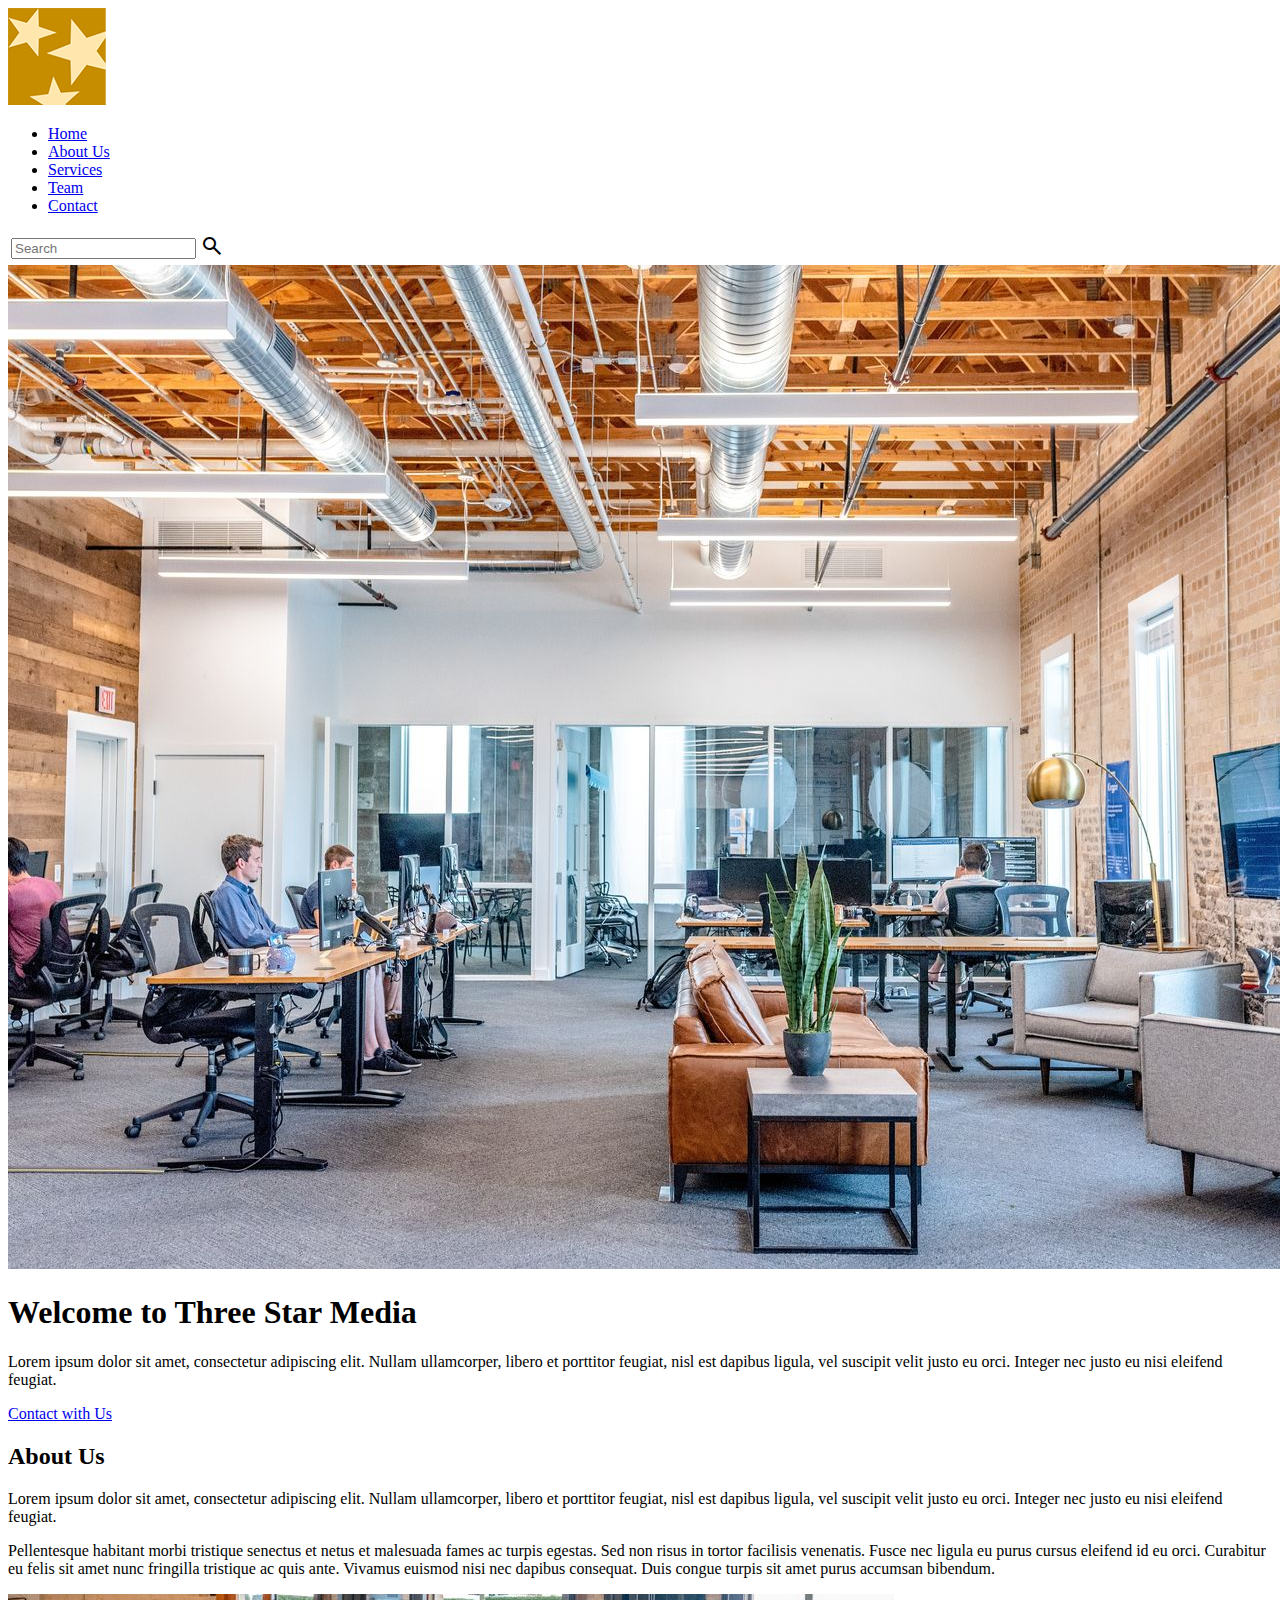
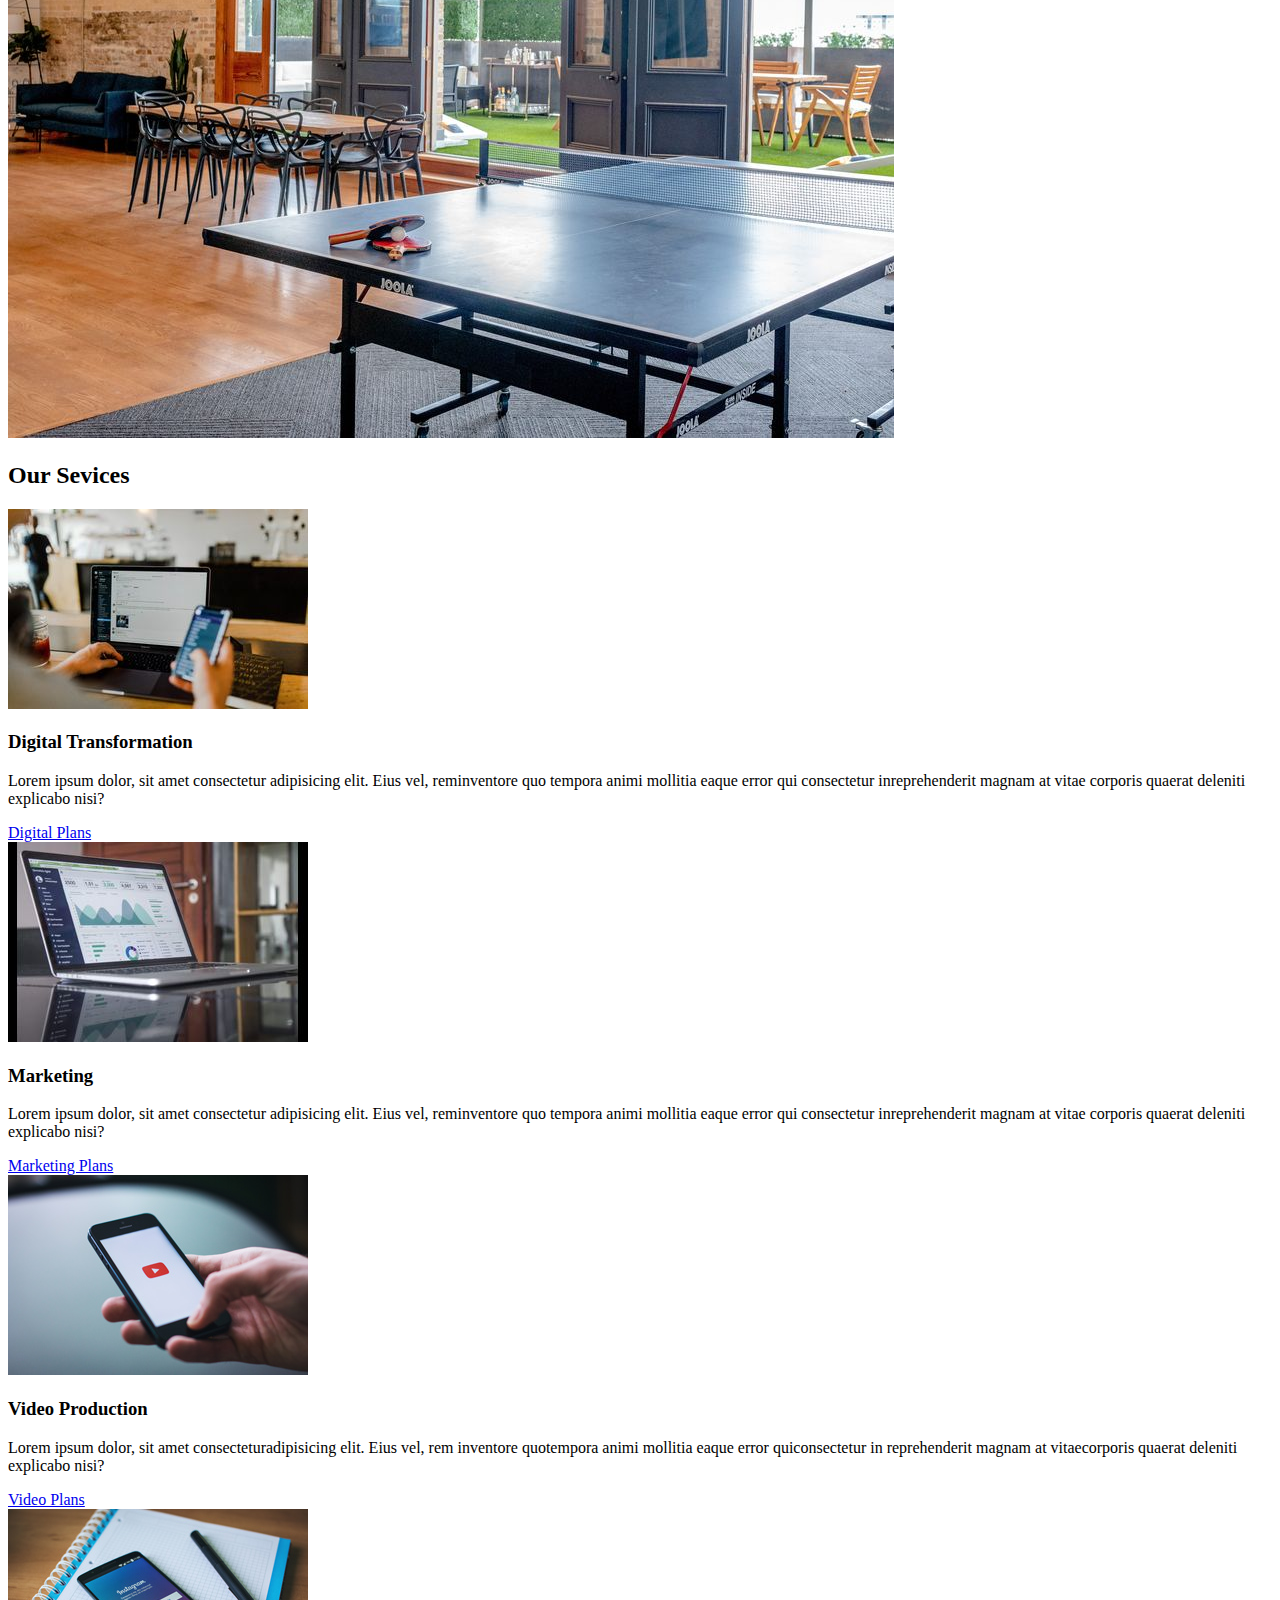
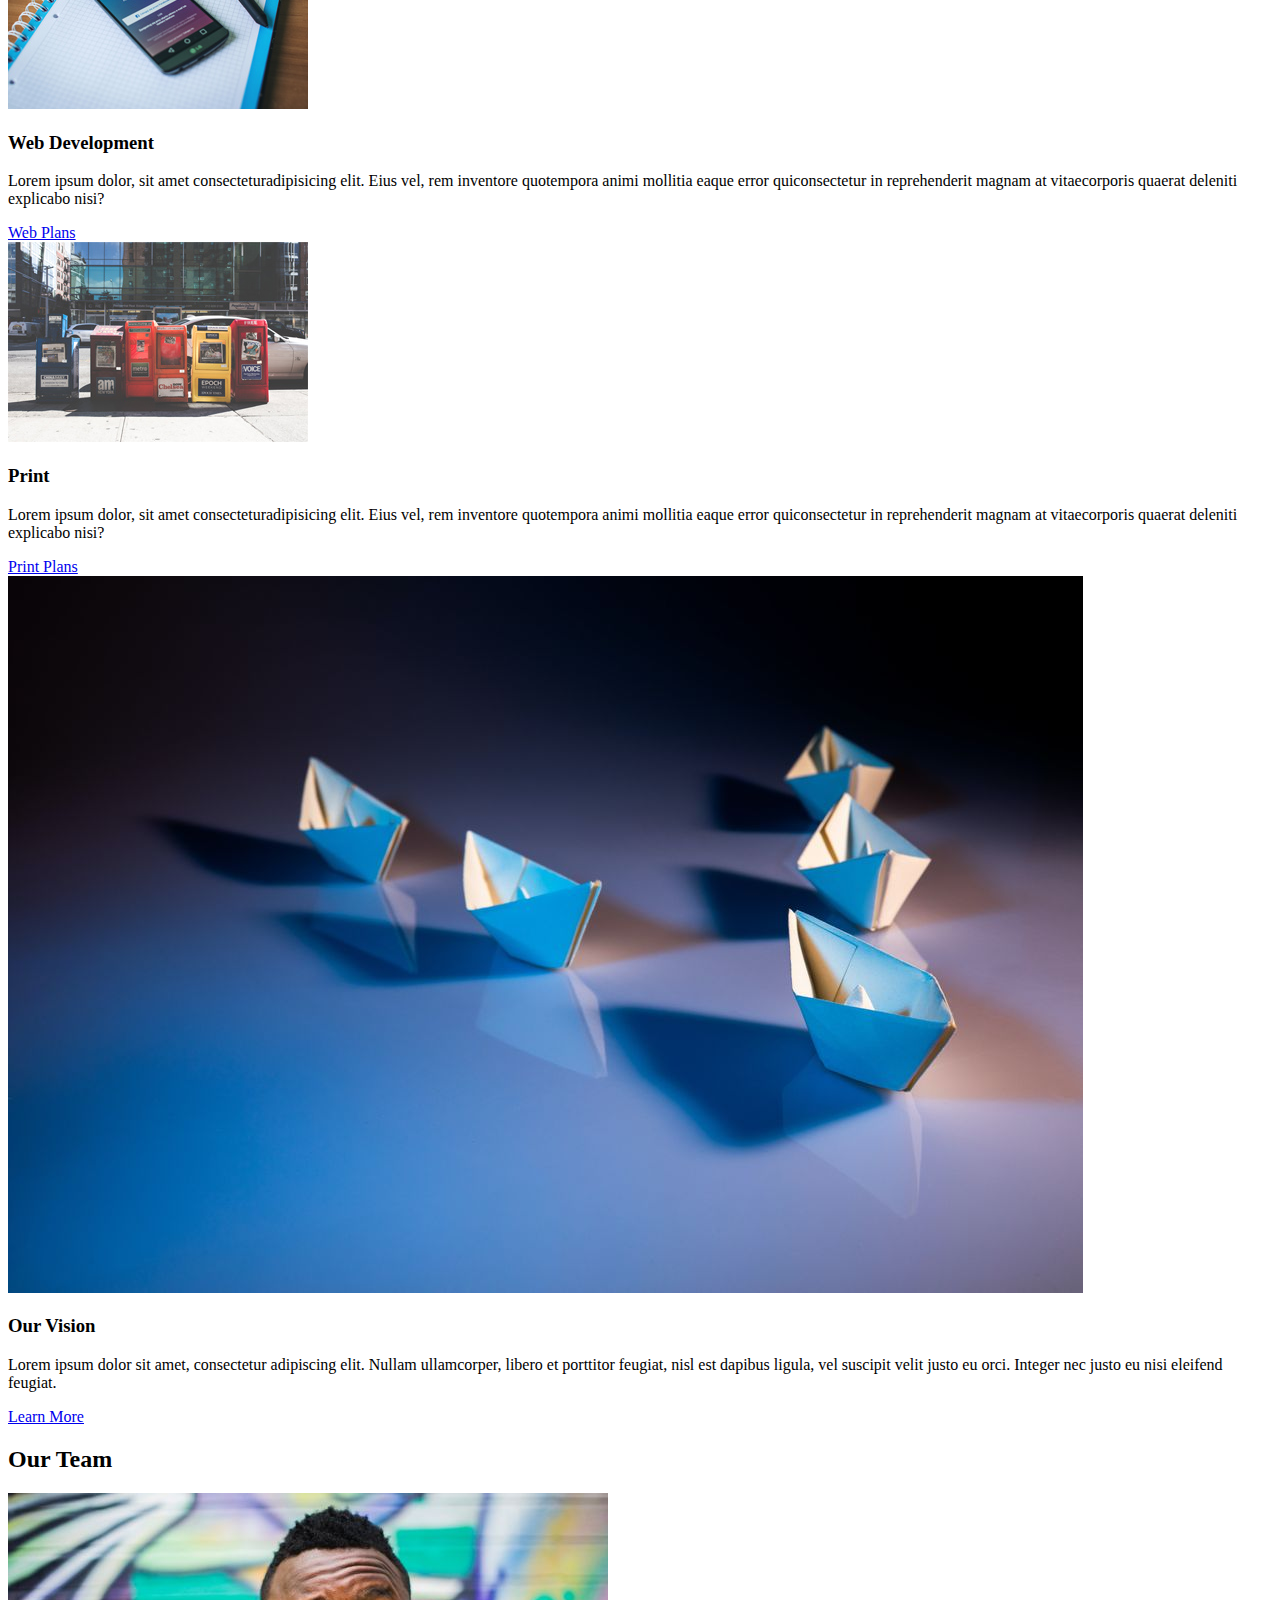
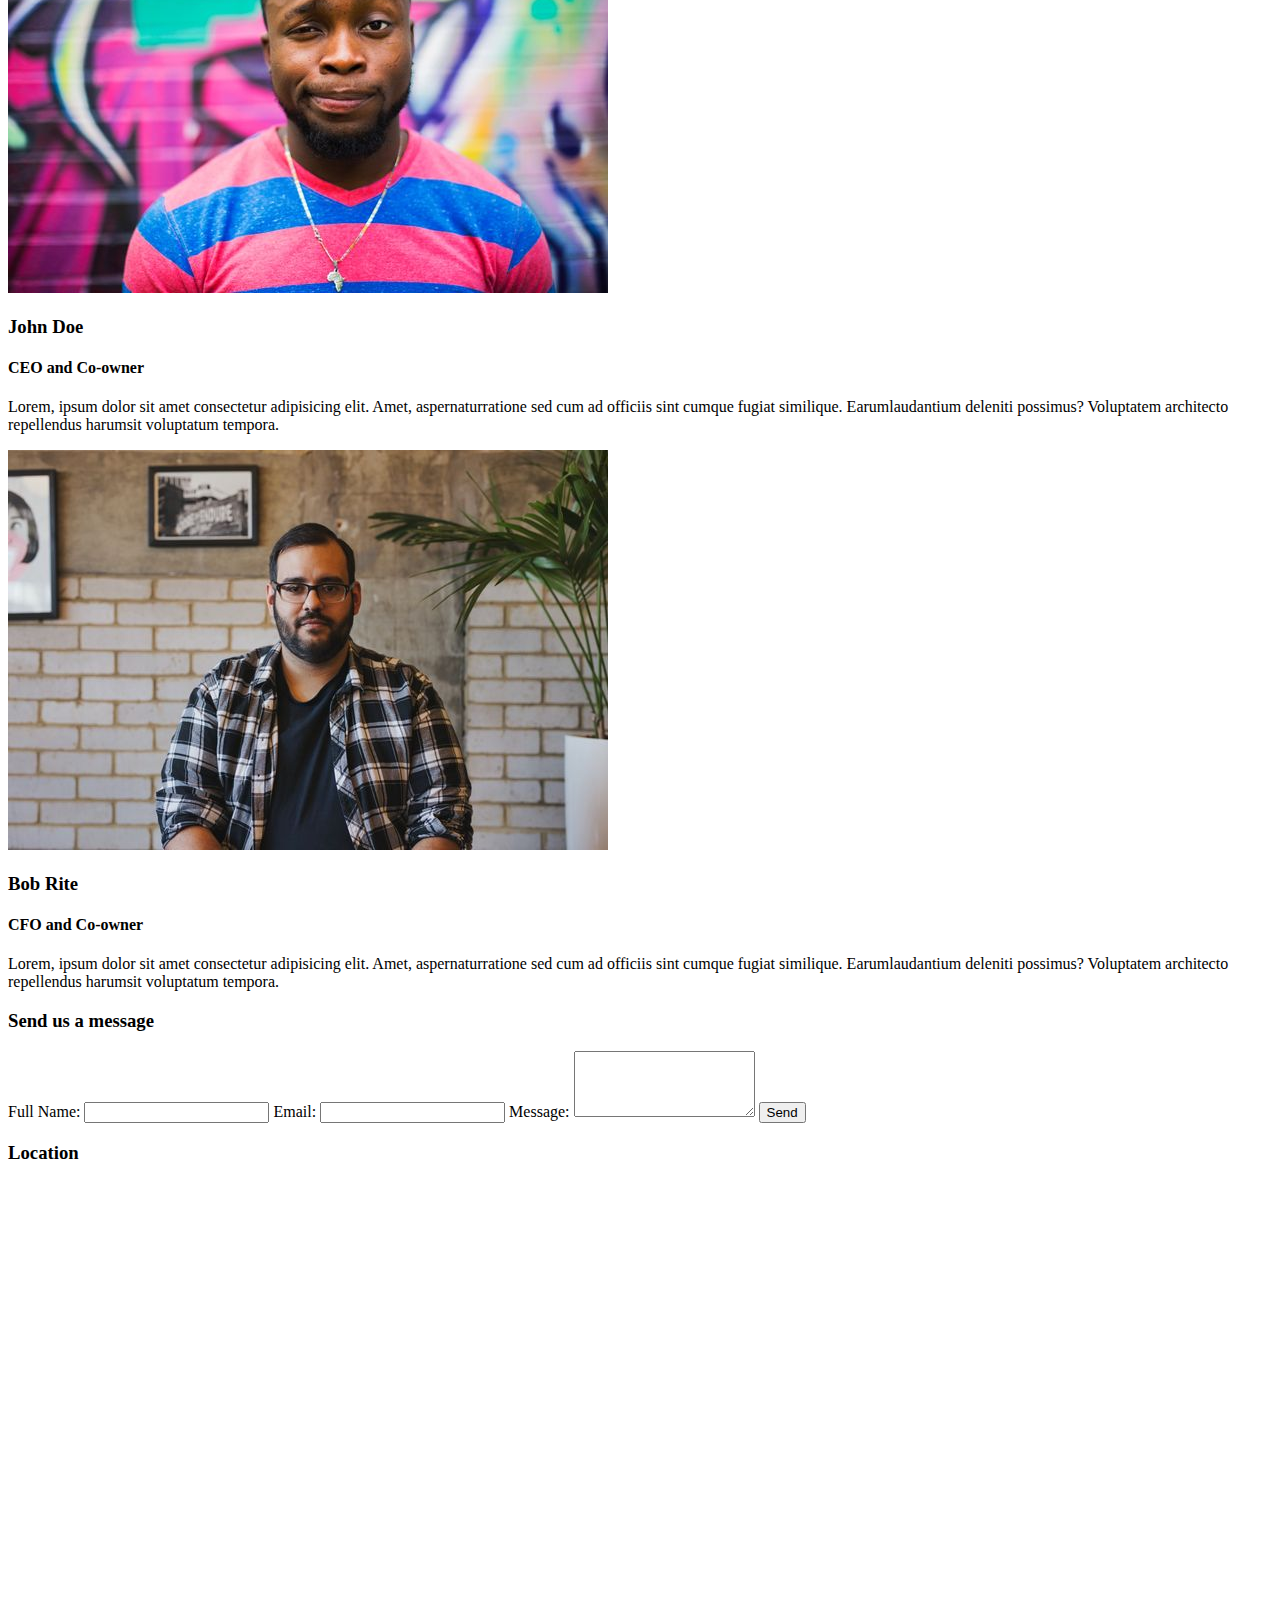
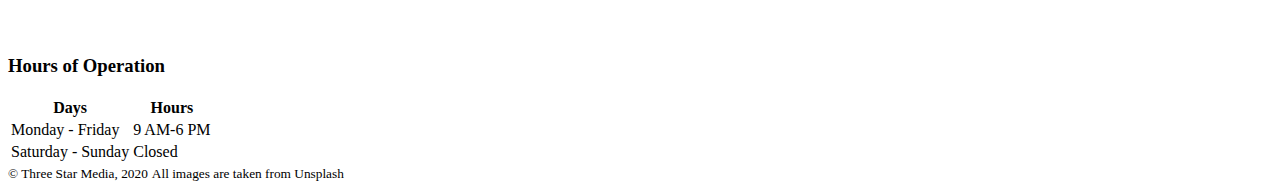
==== final-project/index.html @ 2c553f02 "update" ====
<!DOCTYPE html>
<html lang="en">

<head>
    <meta charset="UTF-8">
    <meta name="viewport" content="width=device-width, initial-scale=1.0">
    <title>Mockup</title>
</head>

<body>
    <header>
        <div class="wrapper">
            <img src="img/logo.png" alt="logo-star">
            <nav>
                <ul>
                    <li><a href="#home">Home</a></li>
                    <li><a href="#about-us">About Us</a></li>
                    <li><a href="#services">Services</a></li>
                    <li><a href="#team">Team</a></li>
                    <li><a href="#Contact">Contact</a></li>
                </ul>
            </nav>
        </div>
    </header>

    <div class="search">
        <!-- This is the link for icon -->
        <link rel="stylesheet"
            href="https://fonts.googleapis.com/css2?family=Material+Symbols+Outlined:opsz,wght,FILL,GRAD@20..48,100..700,0..1,-50..200" />
        <!-- Use the table element to create the layout -->
        <table>
            <tr>
                <td>
                    <!-- Search box -->
                    <input type="text" placeholder="Search">
                </td>
                <td>
                    <!-- Magnifying glass icon -->
                    <span class="material-symbols-outlined">
                        search
                    </span>
                </td>
            </tr>
        </table>
    </div>

    <section id="mainbanner" class="image-container1">
        <div class="wrapper">
            <img src="img/main-banner.jpg" alt="A studio" class="banner-image">
            <div class="hero-container">
                <!-- 50% transparent black overlay -->
                <div class="image-overlay"></div>
            </div>
                <!-- Content -->
                <div class="content-container">
                    <h1>Welcome to Three Star Media</h1>
                    <p>Lorem ipsum dolor sit amet, consectetur adipiscing elit. Nullam ullamcorper, libero et porttitor
                        feugiat, nisl est dapibus ligula, vel suscipit velit justo eu orci. Integer nec justo eu nisi
                        eleifend feugiat. </p>
                </div>
                <!-- Yellow bar with "Contact with Us" -->
                <div class="yellow-bar">
                    <a class="btn" href="#">Contact with Us</a> </div>
                <!-- change the color and add icon in css -->
                </div>
    </section>

    <main>
        <section id="about-us">
            <div class="wrapper intro-grid">
                <div class="intro">
                    <h2>About Us</h2>
                    <p>Lorem ipsum dolor sit amet, consectetur adipiscing elit. Nullam ullamcorper, libero et porttitor
                        feugiat, nisl est dapibus ligula, vel suscipit velit justo eu orci. Integer nec justo eu nisi
                        eleifend feugiat. </p>
                    <p>Pellentesque habitant morbi tristique senectus et netus et malesuada fames ac
                        turpis egestas. Sed non risus in tortor facilisis venenatis. Fusce nec ligula eu purus cursus
                        eleifend id eu orci. Curabitur eu felis sit amet nunc fringilla tristique ac quis ante. Vivamus
                        euismod nisi nec dapibus consequat. Duis congue turpis sit amet purus accumsan bibendum.</p>

                </div>
                <img class="intro" src="img/about-us.jpg" alt="pingpang-table">
            </div>
        </section>

        <section id="services" class="ourservices">
            <div class="wrapper">
                <h2>Our Sevices</h2>

                <div class="services-grid">
                    <article>
                        <img class="digital-pic" src="img/digital.jpg" alt="phone and computer">
                        <h3>Digital Transformation</h3>
                        <p>Lorem ipsum dolor, sit amet consectetur adipisicing elit. Eius vel, reminventore quo tempora
                            animi mollitia eaque error qui consectetur inreprehenderit magnam at vitae corporis quaerat
                            deleniti explicabo nisi?</p>
                        <a class="btn" href="#">Digital Plans</a>
                    </article>

                    <article>
                        <img class="marketing-pic" src="img/marketing.jpg" alt="computer">
                        <h3>Marketing</h3>
                        <p>Lorem ipsum dolor, sit amet consectetur adipisicing elit. Eius vel, reminventore quo tempora
                            animi mollitia eaque error qui consectetur inreprehenderit magnam at vitae corporis quaerat
                            deleniti explicabo nisi?</p>
                        <a class="btn" href="#">Marketing Plans</a>
                    </article>

                    <article>
                        <img class="video-pic" src="img/video.jpg" alt="youtuber">
                        <h3>Video Production</h3>
                        <p>Lorem ipsum dolor, sit amet consecteturadipisicing elit. Eius vel, rem inventore quotempora
                            animi mollitia eaque error quiconsectetur in reprehenderit magnam at vitaecorporis quaerat
                            deleniti explicabo nisi?</p>
                        <a class="btn" href="#">Video Plans</a>
                    </article>

                    <article>
                        <img class="web-pic" src="img/web.jpg" alt="web">
                        <h3>Web Development</h3>
                        <p>Lorem ipsum dolor, sit amet consecteturadipisicing elit. Eius vel, rem inventore quotempora
                            animi mollitia eaque error quiconsectetur in reprehenderit magnam at vitaecorporis quaerat
                            deleniti explicabo nisi?</p>
                        <a class="btn" href="#">Web Plans</a>
                    </article>

                    <article>
                        <img class="print-pic" src="img/print.jpg" alt="print">
                        <h3>Print</h3>
                        <p>Lorem ipsum dolor, sit amet consecteturadipisicing elit. Eius vel, rem inventore quotempora
                            animi mollitia eaque error quiconsectetur in reprehenderit magnam at vitaecorporis quaerat
                            deleniti explicabo nisi?</p>
                        <a class="btn" href="#">Print Plans</a>
                    </article>
                </div>
            </div>

            <div class="vision-grid">
                <img class="vision-pic" src="img/vision.jpg" alt="vision">
                <h3>Our Vision</h3>
                <p>Lorem ipsum dolor sit amet, consectetur adipiscing elit. Nullam ullamcorper, libero et porttitor
                    feugiat, nisl est dapibus ligula, vel suscipit velit justo eu orci. Integer nec justo eu nisi
                    eleifend feugiat. </p>
                <a class="btn" href="#">Learn More</a>
            </div>

            <section id="team" class="ourteam">
                <div class="wrapper">
                    <h2>Our Team</h2>
                    <article>
                        <img src="img/john.jpg" alt="John-Doe">
                        <h3>John Doe</h3>
                        <h4>CEO and Co-owner</h4>
                        <p>Lorem, ipsum dolor sit amet consectetur adipisicing elit. Amet, aspernaturratione sed cum ad
                            officiis sint cumque fugiat similique. Earumlaudantium deleniti possimus? Voluptatem
                            architecto
                            repellendus harumsit voluptatum tempora.</p>
                    </article>
                    <img src="img/bob.jpg" alt="Bob-Rite">
                    <h3>Bob Rite</h3>
                    <h4>CFO and Co-owner</h4>
                    <p>Lorem, ipsum dolor sit amet consectetur adipisicing elit. Amet, aspernaturratione sed cum ad
                        officiis sint cumque fugiat similique. Earumlaudantium deleniti possimus? Voluptatem architecto
                        repellendus harumsit voluptatum tempora.</p>
                </div>
            </section>
        </section>

        <section id="contact-us">
            <div class="wrapper contact">
                <h3>Send us a message</h3>

                <!-- Contact form -->
                <form>
                    <label for="fullName">Full Name:</label>
                    <input type="text" id="fullName" name="fullName" required>

                    <label for="email">Email:</label>
                    <input type="email" id="email" name="email" required>

                    <label for="message">Message:</label>
                    <textarea id="message" name="message" rows="4" required></textarea>

                    <button type="submit">Send</button>
                </form>

                <h3>Location</h3>

                <div id="map">
                <iframe
                    src="https://www.google.com/maps/embed?pb=!1m18!1m12!1m3!1d22431.555641255705!2d-75.79303452568357!3d45.34993349999998!2m3!1f0!2f0!3f0!3m2!1i1024!2i768!4f13.1!3m3!1m2!1s0x4cce0718cc4a6ad7%3A0xc6cc467725843e2b!2sAlgonquin%20College%20-%20Ottawa%20Campus!5e0!3m2!1sen!2sca!4v1700868321380!5m2!1sen!2sca"
                    width="600" height="450" style="border:0;" allowfullscreen="" loading="lazy"
                    referrerpolicy="no-referrer-when-downgrade"></iframe>
                </div>
            </div>

            <div class="hours">
                    <h3>Hours of Operation</h3>
                    <table>
                        <thead>
                            <tr>
                                <th>Days</th>
                                <th>Hours</th>
                            </tr>
                        </thead>
                        <tbody>
                            <tr>
                                <td>Monday - Friday</td>
                                <td>9 AM-6 PM</td>
                            </tr>
                            <tr>
                                <td>Saturday - Sunday</td>
                                <td>Closed</td>
                            </tr>
                        </tbody>
                    </table>
                </div>
        </section>

    </main>
    <footer class="bg-black">
        <div class="wrapper">
            <!-- use .display in css to make them appear on separate lines -->
            <small class="footer-text">&copy; Three Star Media, 2020</small>
            <small class="footer-text">All images are taken from Unsplash</small>
        </div>
    </footer>
</body>

</html>
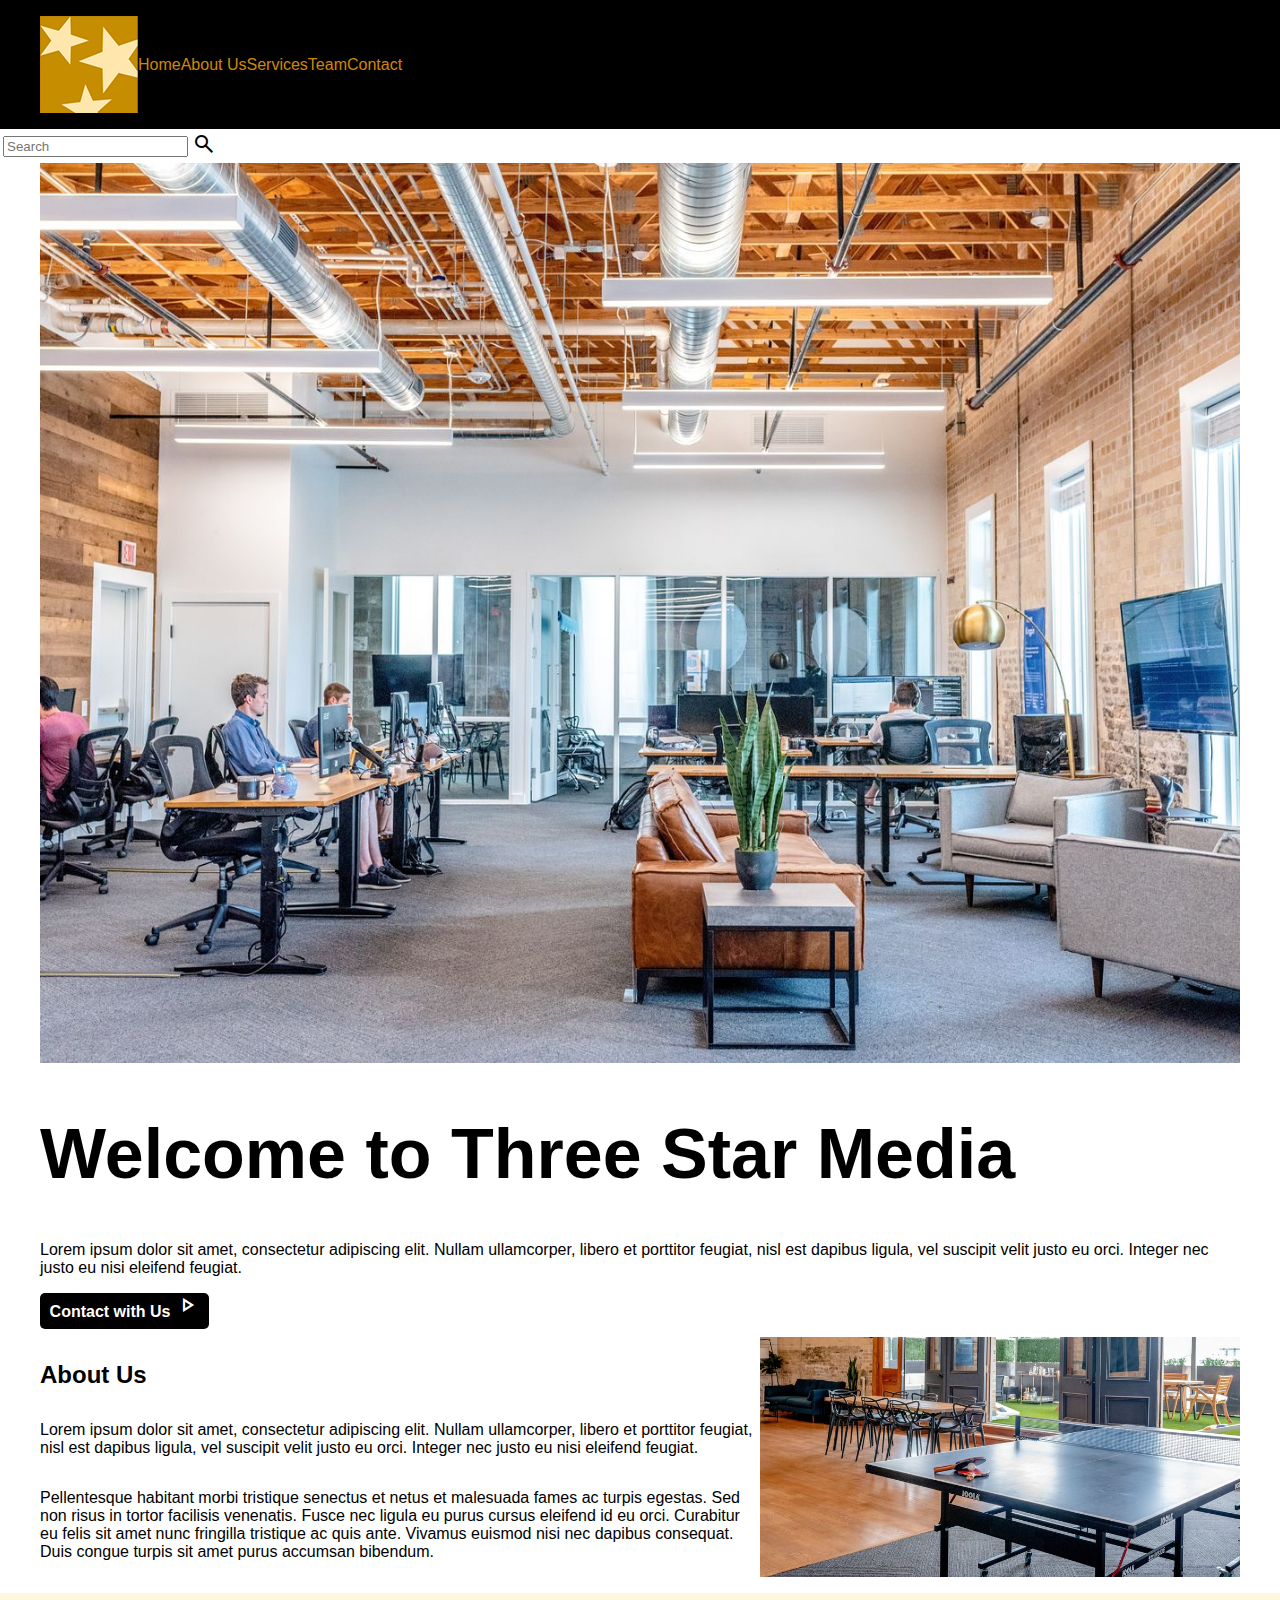
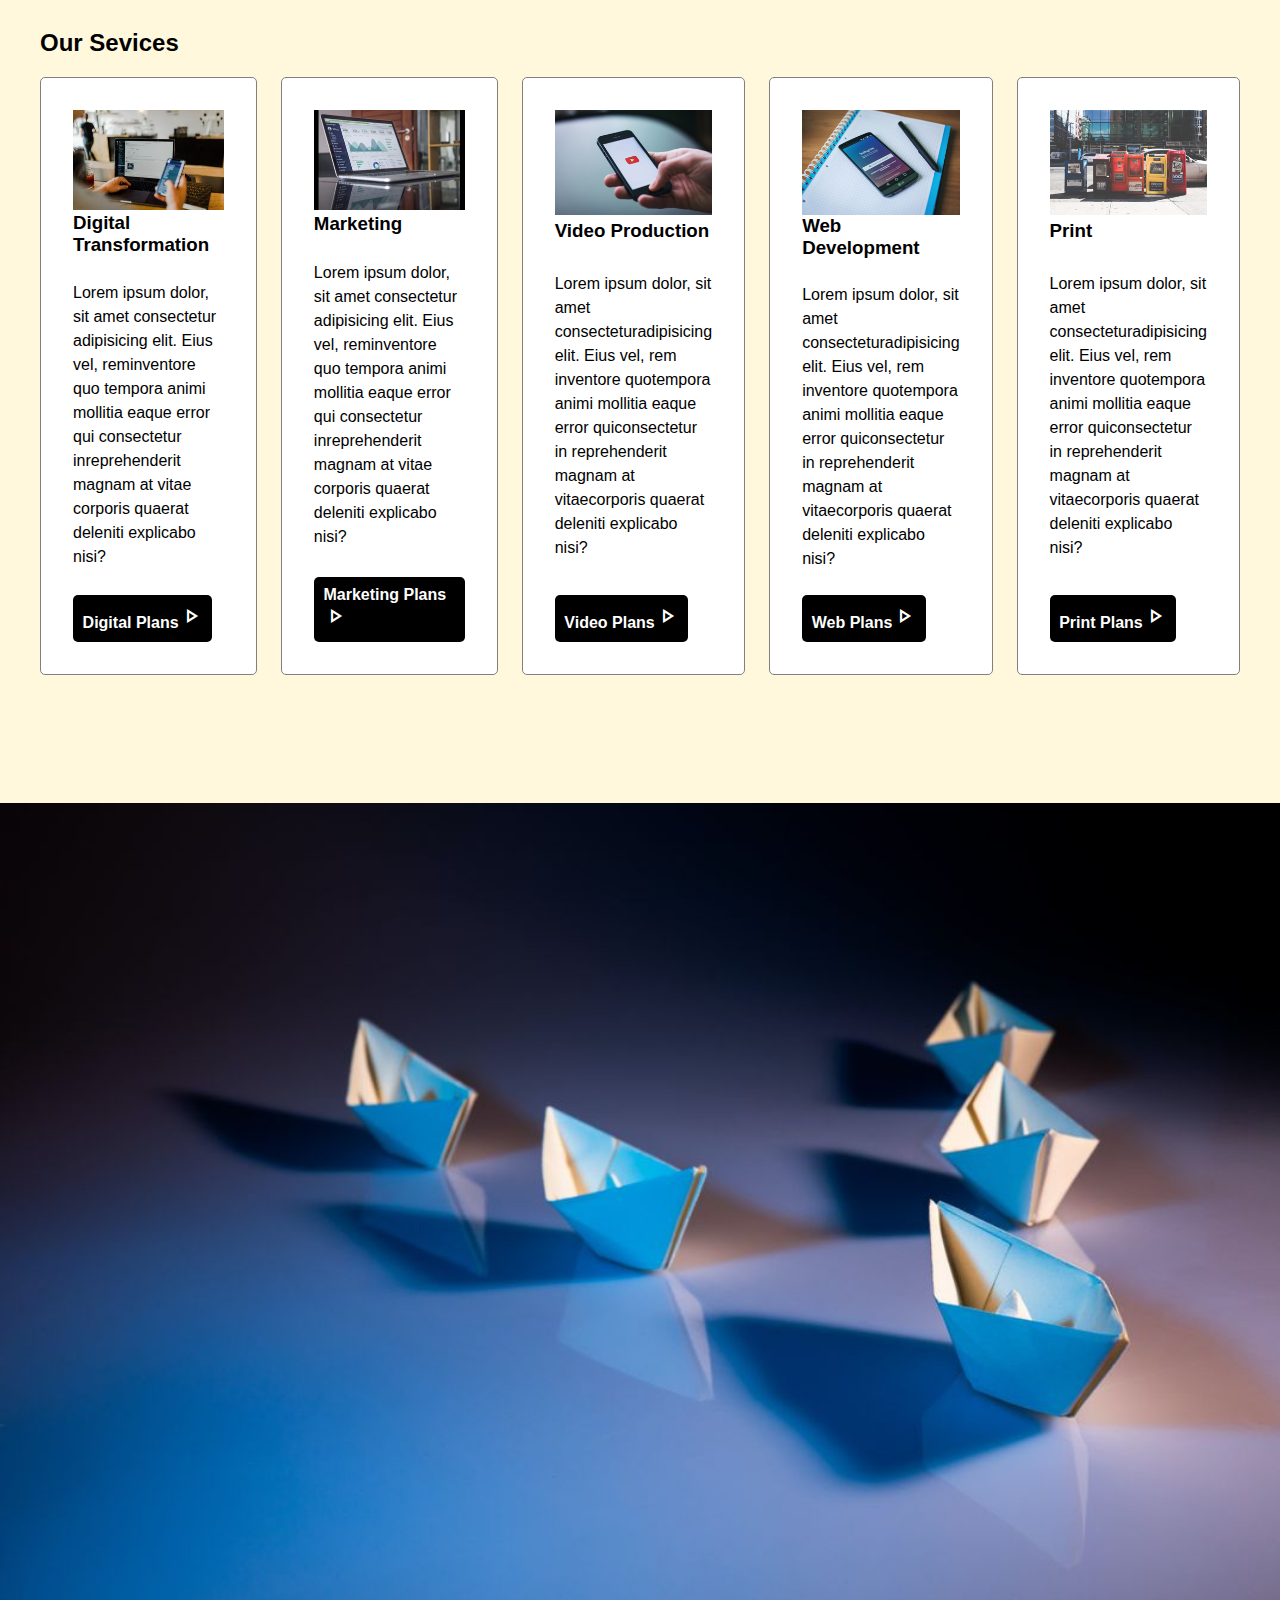
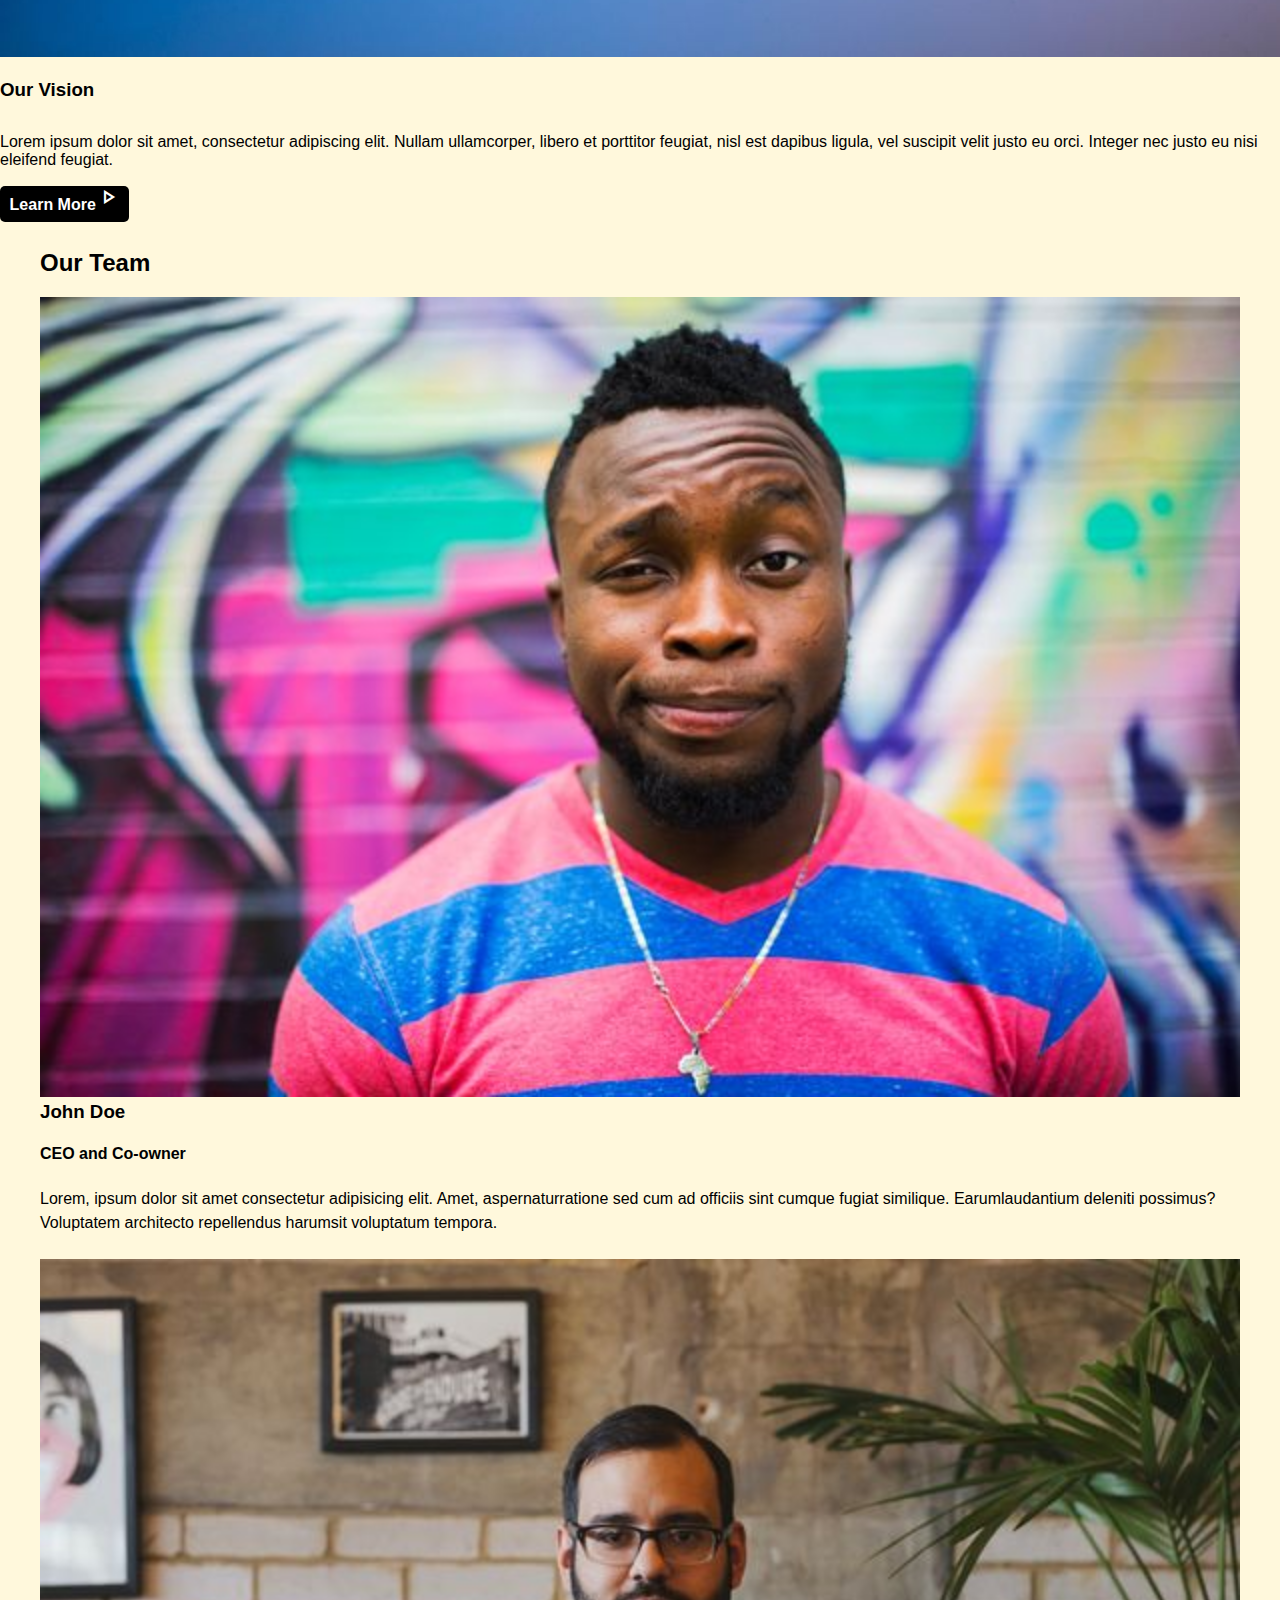
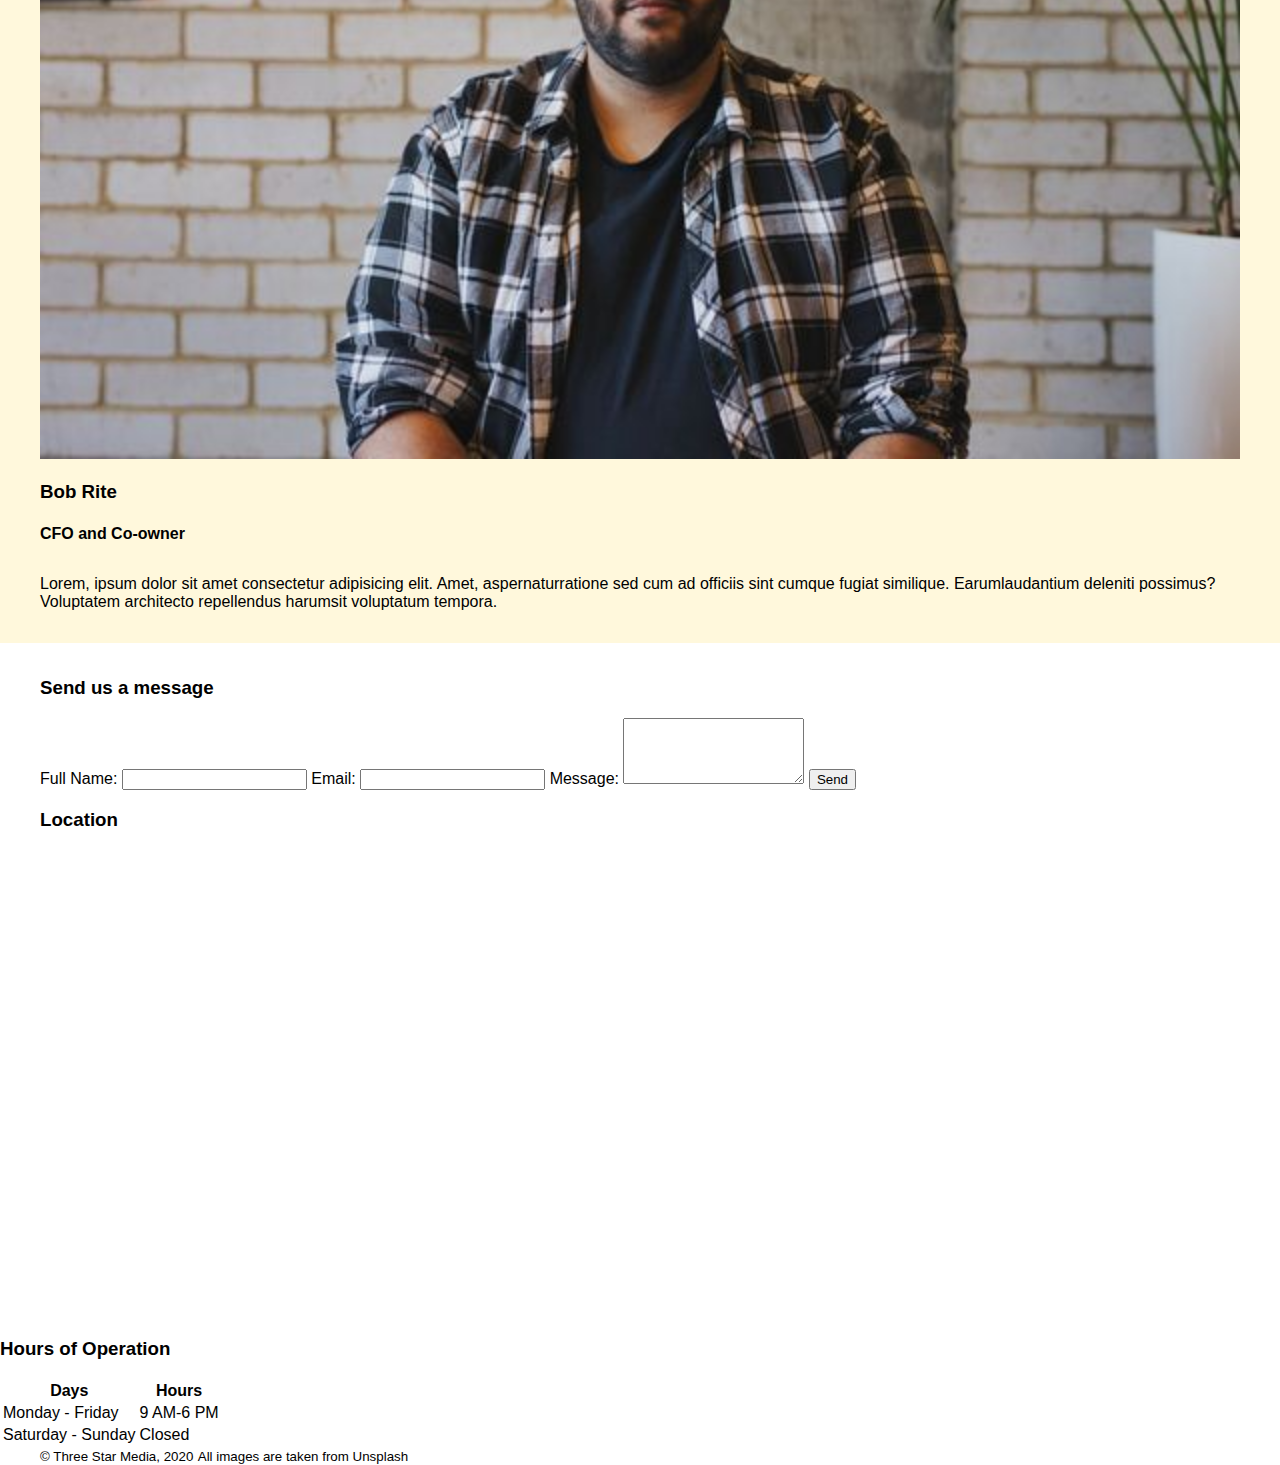
==== commit ed97c3d5: "change" ====
--- a/final-project/index.html
+++ b/final-project/index.html
@@ -4,13 +4,20 @@
 <head>
     <meta charset="UTF-8">
     <meta name="viewport" content="width=device-width, initial-scale=1.0">
-    <title>Mockup</title>
+    <title>Yiyun's Mockup</title>
+    <!-- This is the link for icons -->
+    <link rel="stylesheet"
+    href="https://fonts.googleapis.com/css2?family=Material+Symbols+Outlined:opsz,wght,FILL,GRAD@20..48,100..700,0..1,-50..200" />
+    <link href="css/style.css" rel="stylesheet">
 </head>
 
 <body>
     <header>
         <div class="wrapper">
+        <div class="navbar">
+            <div class="logo">
             <img src="img/logo.png" alt="logo-star">
+        </div>
             <nav>
                 <ul>
                     <li><a href="#home">Home</a></li>
@@ -21,12 +28,10 @@
                 </ul>
             </nav>
         </div>
+        </div>
     </header>
 
-    <div class="search">
-        <!-- This is the link for icon -->
-        <link rel="stylesheet"
-            href="https://fonts.googleapis.com/css2?family=Material+Symbols+Outlined:opsz,wght,FILL,GRAD@20..48,100..700,0..1,-50..200" />
+    <div class="search-box">
         <!-- Use the table element to create the layout -->
         <table>
             <tr>
@@ -44,6 +49,7 @@
         </table>
     </div>
 
+
     <section id="mainbanner" class="image-container1">
         <div class="wrapper">
             <img src="img/main-banner.jpg" alt="A studio" class="banner-image">
@@ -60,8 +66,12 @@
                 </div>
                 <!-- Yellow bar with "Contact with Us" -->
                 <div class="yellow-bar">
-                    <a class="btn" href="#">Contact with Us</a> </div>
-                <!-- change the color and add icon in css -->
+                    <a class="btn" href="#">Contact with Us
+                        <span class="material-symbols-outlined">
+                            play_arrow
+                            </span>
+                    </a> 
+                </div>
                 </div>
     </section>
 
@@ -94,7 +104,9 @@
                         <p>Lorem ipsum dolor, sit amet consectetur adipisicing elit. Eius vel, reminventore quo tempora
                             animi mollitia eaque error qui consectetur inreprehenderit magnam at vitae corporis quaerat
                             deleniti explicabo nisi?</p>
-                        <a class="btn" href="#">Digital Plans</a>
+                        <a class="btn" href="#">Digital Plans<span class="material-symbols-outlined">
+                            play_arrow
+                            </span></a>
                     </article>
 
                     <article>
@@ -103,7 +115,9 @@
                         <p>Lorem ipsum dolor, sit amet consectetur adipisicing elit. Eius vel, reminventore quo tempora
                             animi mollitia eaque error qui consectetur inreprehenderit magnam at vitae corporis quaerat
                             deleniti explicabo nisi?</p>
-                        <a class="btn" href="#">Marketing Plans</a>
+                        <a class="btn" href="#">Marketing Plans<span class="material-symbols-outlined">
+                            play_arrow
+                            </span></a>
                     </article>
 
                     <article>
@@ -112,7 +126,9 @@
                         <p>Lorem ipsum dolor, sit amet consecteturadipisicing elit. Eius vel, rem inventore quotempora
                             animi mollitia eaque error quiconsectetur in reprehenderit magnam at vitaecorporis quaerat
                             deleniti explicabo nisi?</p>
-                        <a class="btn" href="#">Video Plans</a>
+                        <a class="btn" href="#">Video Plans<span class="material-symbols-outlined">
+                            play_arrow
+                            </span></a>
                     </article>
 
                     <article>
@@ -121,7 +137,9 @@
                         <p>Lorem ipsum dolor, sit amet consecteturadipisicing elit. Eius vel, rem inventore quotempora
                             animi mollitia eaque error quiconsectetur in reprehenderit magnam at vitaecorporis quaerat
                             deleniti explicabo nisi?</p>
-                        <a class="btn" href="#">Web Plans</a>
+                        <a class="btn" href="#">Web Plans<span class="material-symbols-outlined">
+                            play_arrow
+                            </span></a>
                     </article>
 
                     <article>
@@ -130,7 +148,9 @@
                         <p>Lorem ipsum dolor, sit amet consecteturadipisicing elit. Eius vel, rem inventore quotempora
                             animi mollitia eaque error quiconsectetur in reprehenderit magnam at vitaecorporis quaerat
                             deleniti explicabo nisi?</p>
-                        <a class="btn" href="#">Print Plans</a>
+                        <a class="btn" href="#">Print Plans<span class="material-symbols-outlined">
+                            play_arrow
+                            </span></a>
                     </article>
                 </div>
             </div>
@@ -141,7 +161,9 @@
                 <p>Lorem ipsum dolor sit amet, consectetur adipiscing elit. Nullam ullamcorper, libero et porttitor
                     feugiat, nisl est dapibus ligula, vel suscipit velit justo eu orci. Integer nec justo eu nisi
                     eleifend feugiat. </p>
-                <a class="btn" href="#">Learn More</a>
+                <a class="btn" href="#">Learn More<span class="material-symbols-outlined">
+                        play_arrow
+                        </span></a>
             </div>
 
             <section id="team" class="ourteam">
--- a/final-project/css/style.css
+++ b/final-project/css/style.css
@@ -0,0 +1,198 @@
+
+/* Colour palette */
+/* 
+color1 #d28800
+color2 #222222 
+color3 #ffe5a4
+*/
+
+/* Fonts
+font1 arial */
+
+/* Defaults */
+
+body {
+    font-family: Arial, Helvetica, sans-serif;
+    margin: 0;
+}
+
+h1 {
+font-size: 70px;
+}
+
+img {
+    width: 100%;
+    height: auto;
+}
+
+.wrapper {
+    max-width: 1200px;
+    margin: auto;
+}
+
+header {
+    background-color: black;
+    color: white;
+    padding: 1em;
+}
+
+
+header span {
+    display: inline-block;
+    font-size: 1.5rem;
+    font-weight: 500;
+    width: 100%;
+    text-align: center;
+}
+
+nav ul {
+    display: flex;
+    list-style: none;
+    padding: 0;
+    justify-content: space-around;
+}
+
+nav ul li a {
+    text-decoration: none;
+    color: #d28800;
+}
+
+
+main .wrapper {
+    padding: 1em;
+}
+
+main h1 {
+    font-weight: 600;
+    font-size: 1.8rem;
+}
+
+main p {
+    margin-top: 2em;
+}
+
+/* SERVICES */
+
+#services {
+    background-color: cornsilk;
+}
+
+.services-grid {
+    display: flex;
+    flex-direction: column;
+    gap: 1.5em;
+}
+
+.services-grid article {
+    background-color: white;
+    padding: 2em;
+    border: 1px solid gray;
+    border-radius: 5px;
+    display: flex;
+    flex-direction: column;
+    justify-content: space-between;
+    align-items: start;
+}
+
+article h3 {
+    margin: 0;
+}
+
+article p {
+    margin-top: 1.5em;
+    margin-bottom: 1.5em;
+    line-height: 24px;
+}
+
+.btn {
+    text-decoration: none;
+    padding: 0.6em;
+    background-color: black;
+    color: white;
+    font-weight: 700;
+    border-radius: 5px;
+}
+
+@media only screen and (min-width: 760px) {
+    
+    main h1 {
+        font-size: 2.5rem;
+    }
+    
+    header div {
+        display: flex;
+        align-items: center;
+        justify-content: space-between;
+    }
+
+    header div span {
+        width: 60%;
+        text-align: left;
+    }
+    header div nav {
+        flex-grow: 1;
+    }
+
+    .intro-grid {
+        display: grid;
+        grid-template-columns: 60% 40%;
+        align-items: end;
+        padding-bottom: 0;
+    }
+
+    .services-grid {
+        flex-direction: row;
+        padding-bottom: 7em;
+}
+    .services-grid article {
+        flex-basis: 30%;
+        flex-direction: row;
+        flex-wrap: wrap;
+        align-items: start;
+    }
+
+    .btn {
+        align-self: flex-end;
+    }
+
+    #work {
+        padding-top: 5em;
+    }
+
+    #work h2 {
+        text-align: center;
+        font-size: 3rem;
+    }
+
+    #work p {
+        width: 80%;
+        margin: auto;
+        margin-bottom: 2em;
+    }
+ .photo-grid {
+    display: grid;
+    grid-template-columns: repeat(6, 1fr);
+    grid-template-rows: 1fr 1fr;
+ }
+
+ .photo-grid img:nth-child(1) {
+    grid-column: 1/4;
+    grid-row: 1/2;
+ }
+ .photo-grid img:nth-child(2) {
+    grid-column: 4/7;
+    grid-row: 1/2;
+ }
+ .photo-grid img:nth-child(3) {
+    grid-column: 1/3;
+    grid-row: 2/3;
+ }
+ .photo-grid img:nth-child(4) {
+    grid-column: 3/5;
+    grid-row: 2/3;
+ }
+ .photo-grid img:nth-child(5) {
+    grid-column: 5/7;
+    grid-row: 2/3;
+ }
+}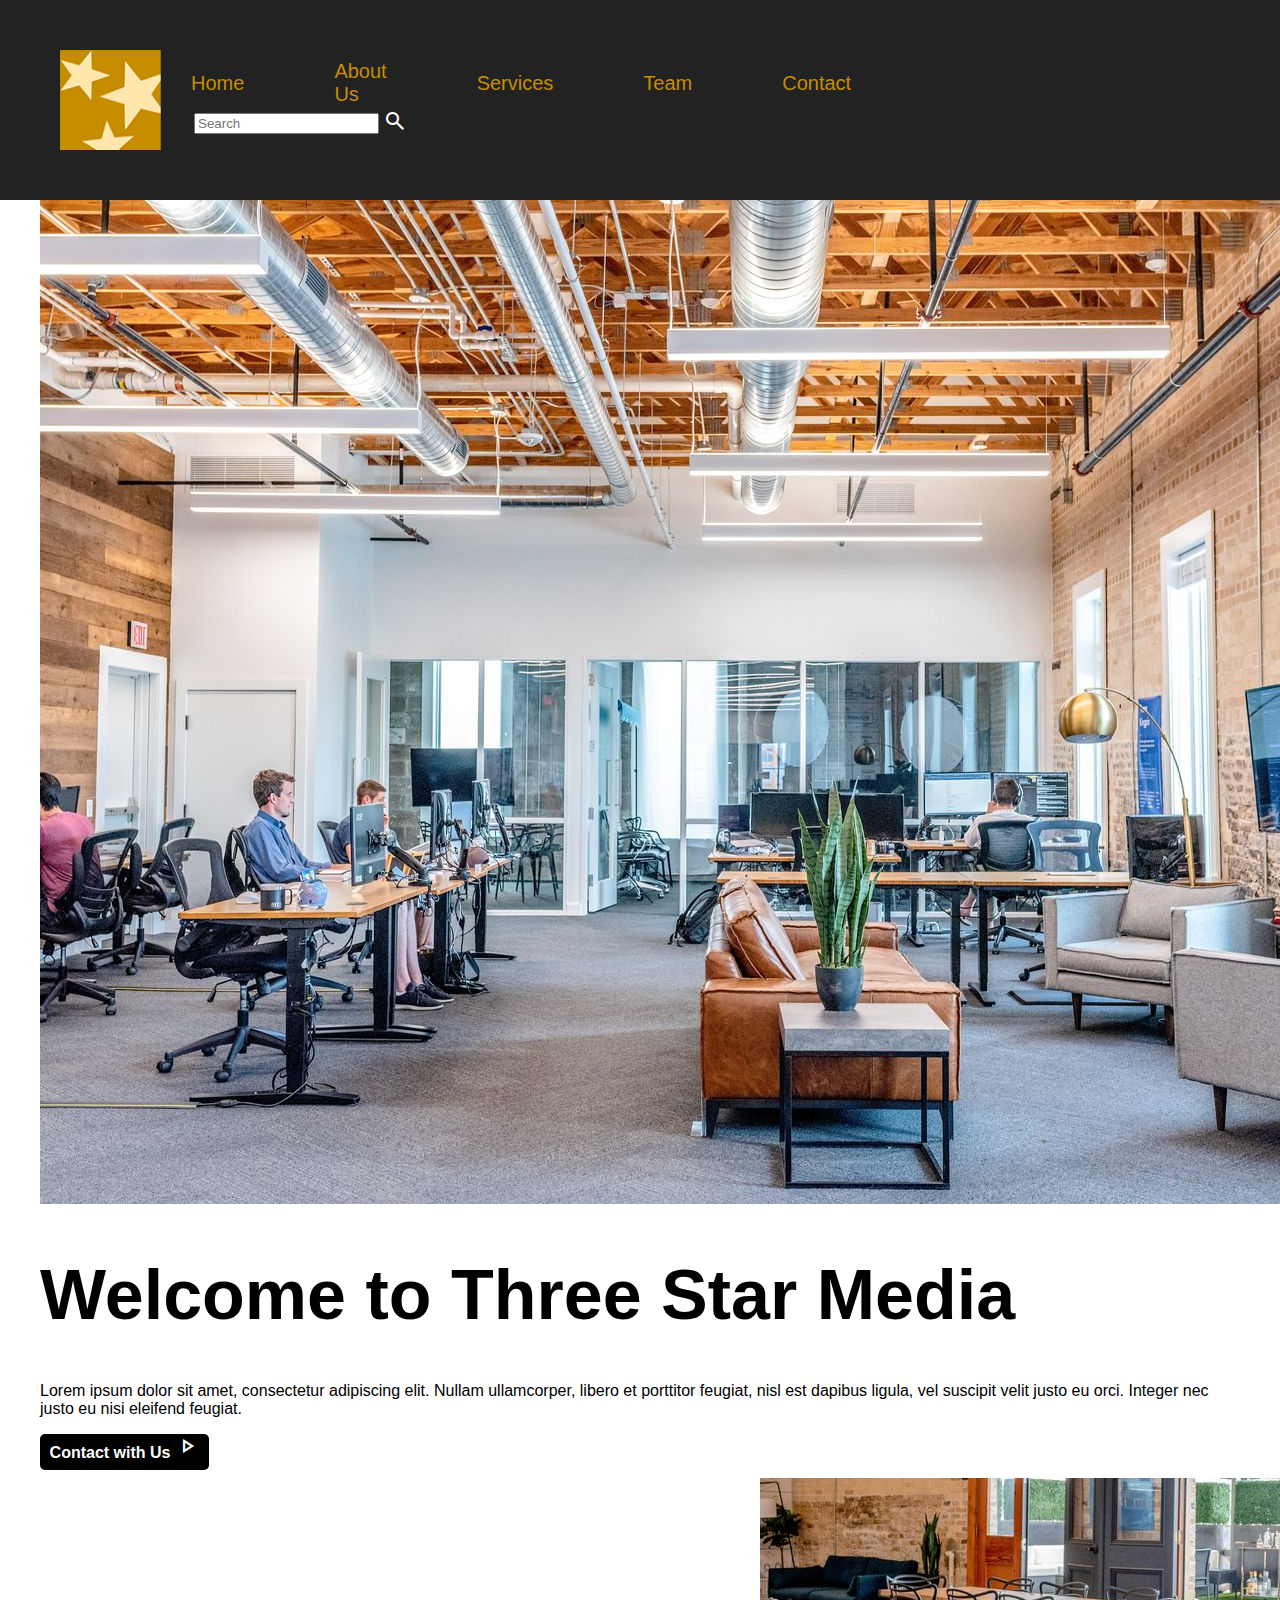
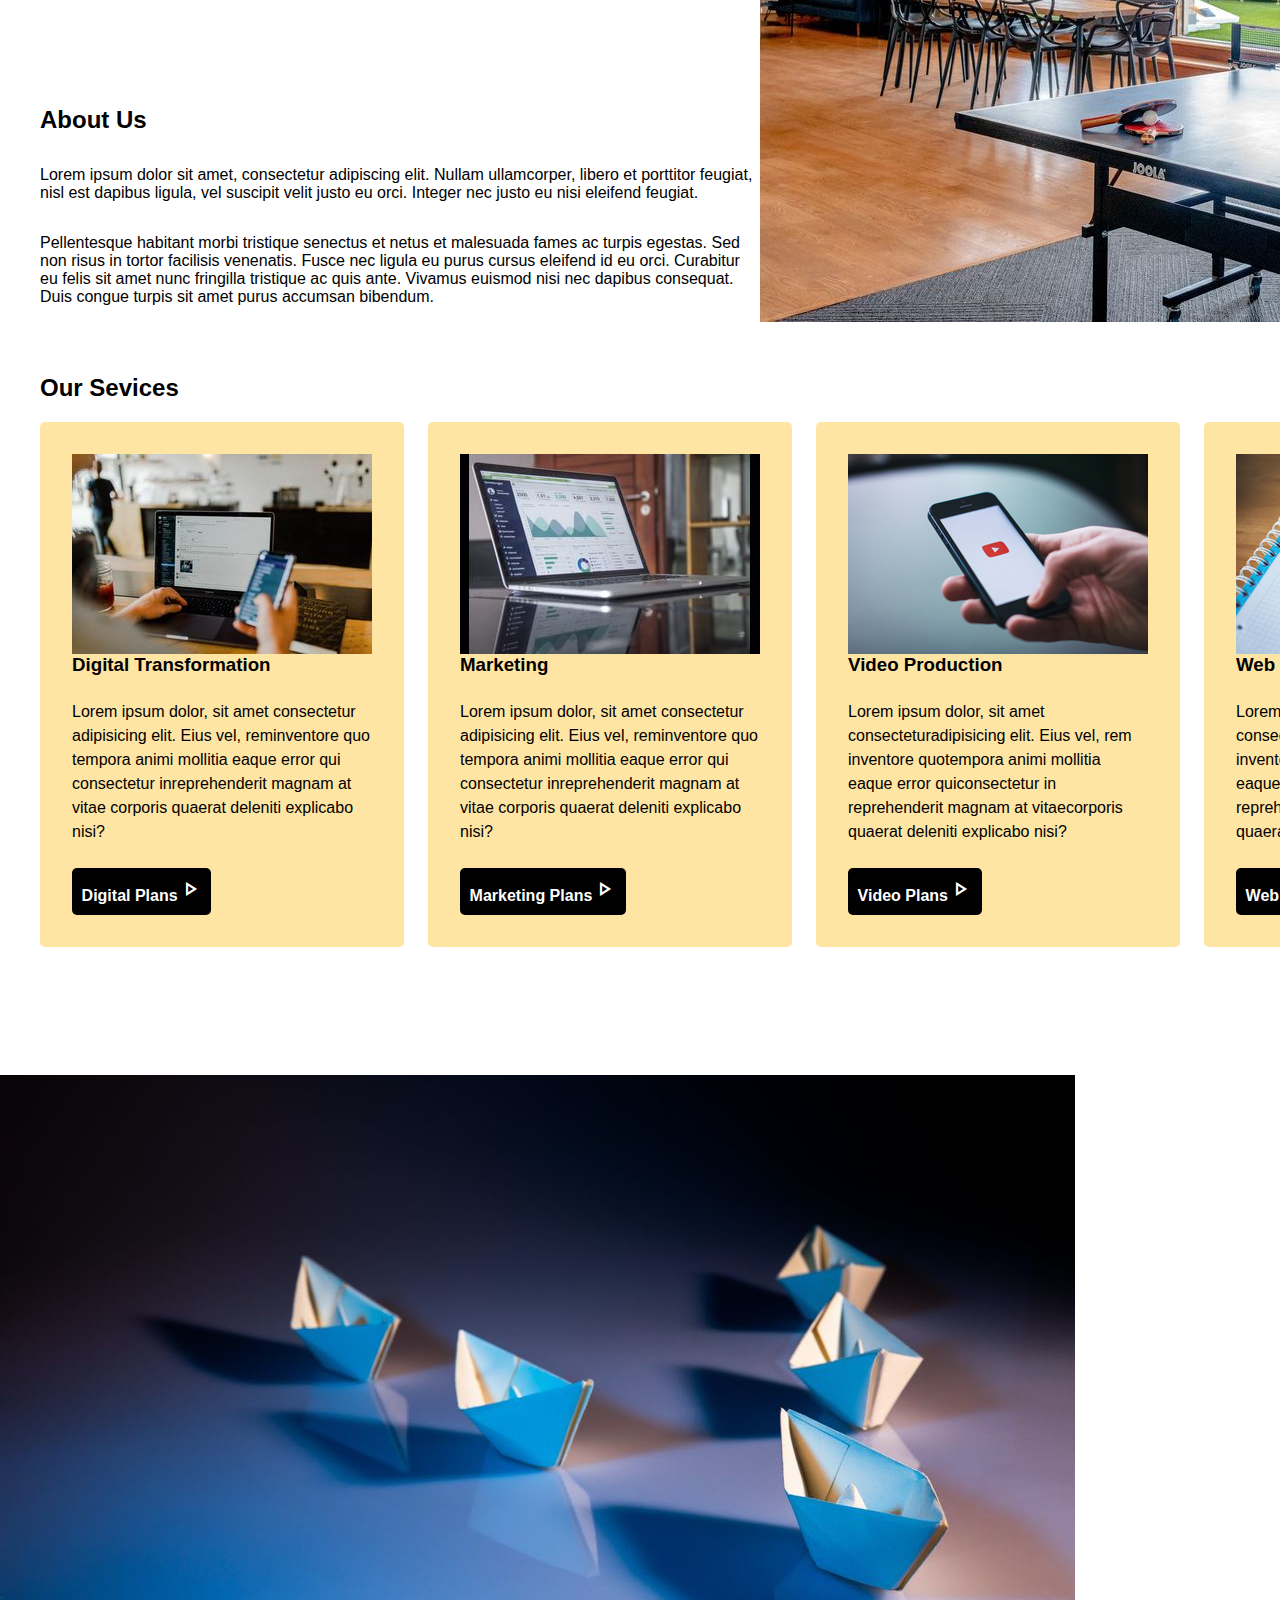
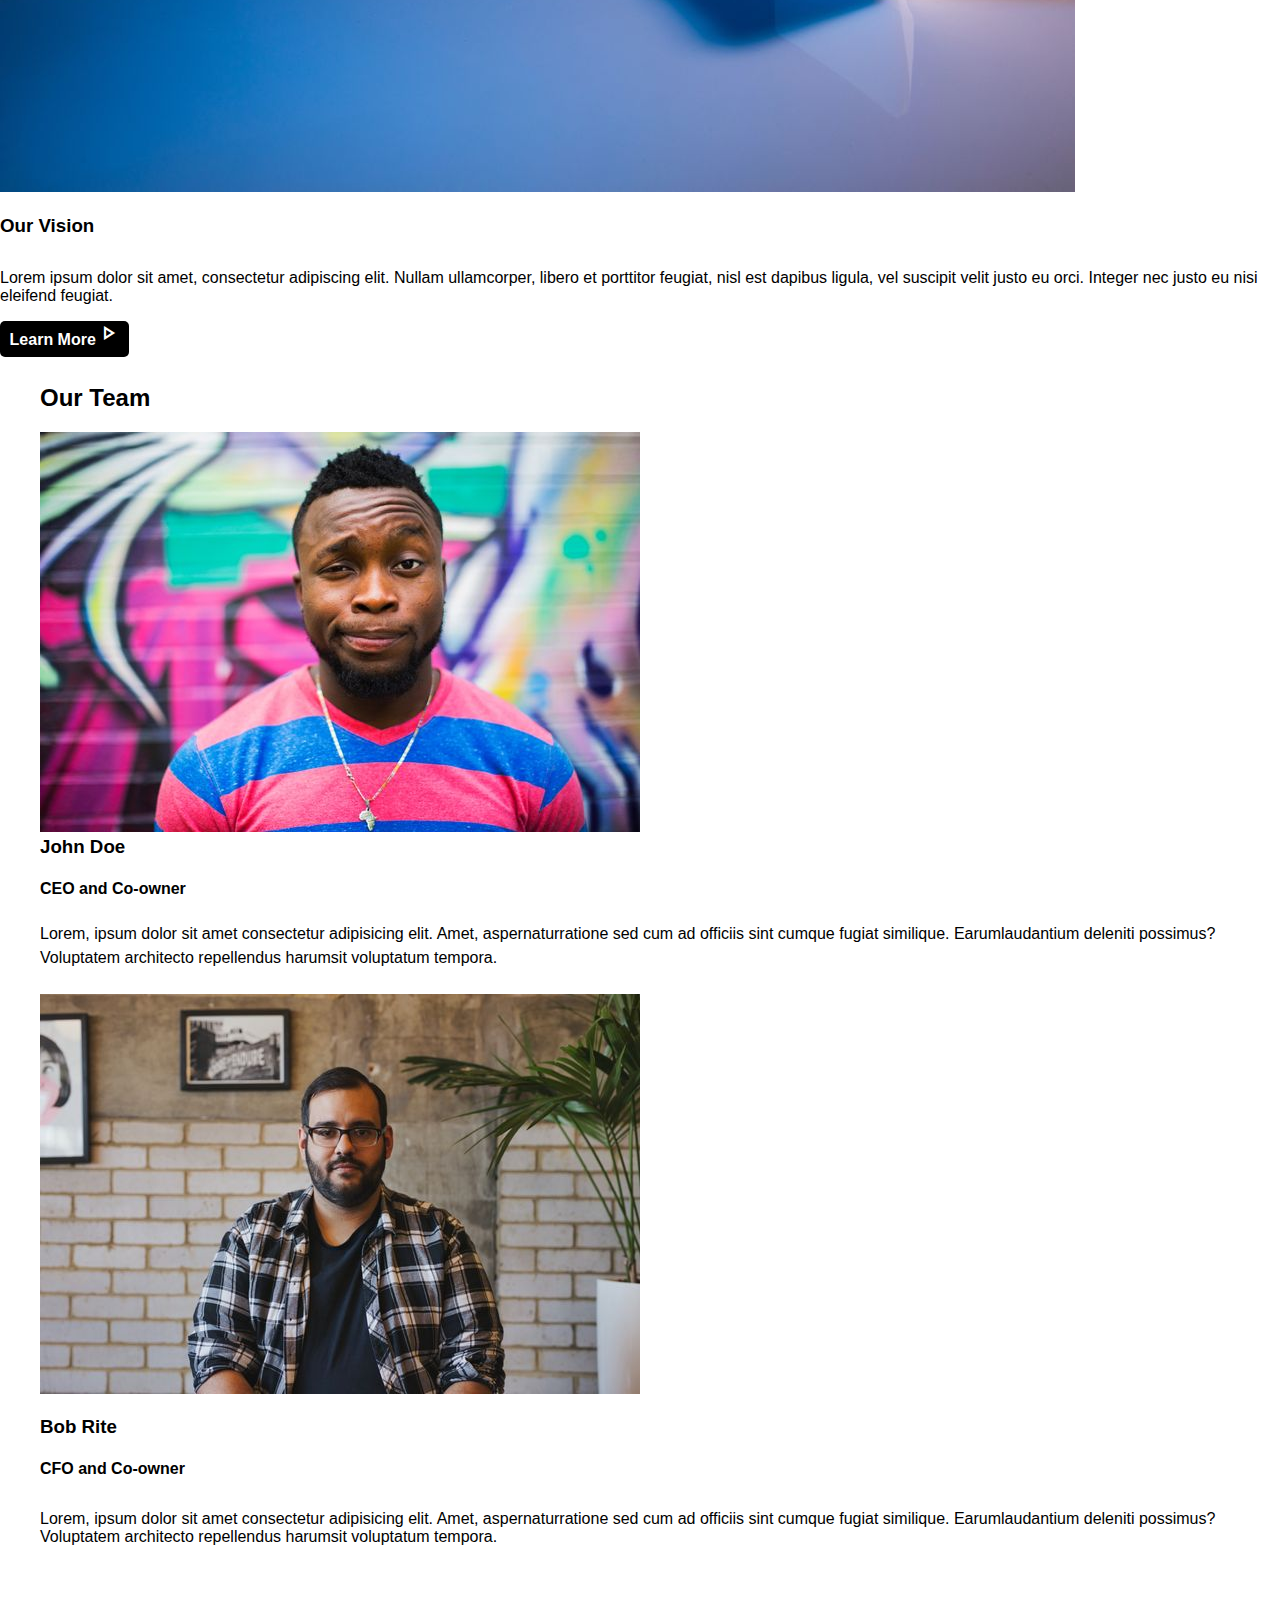
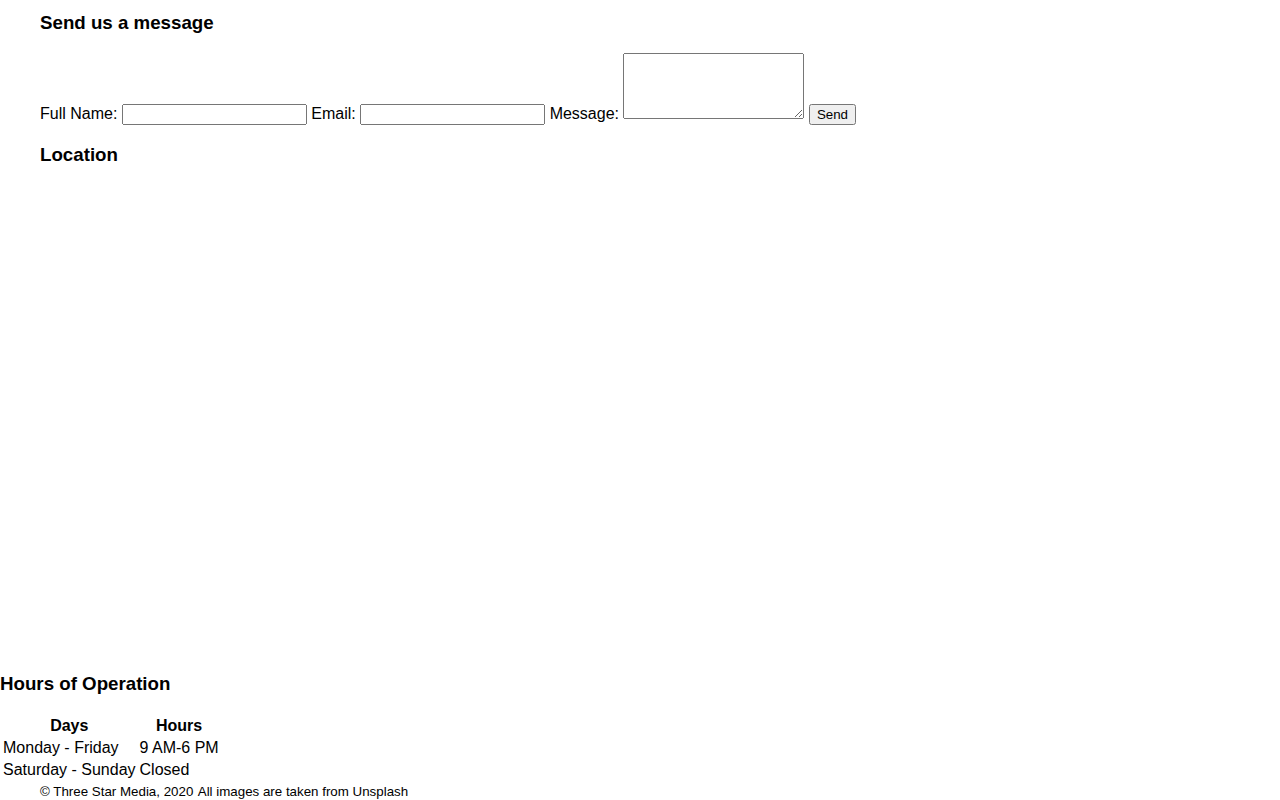
==== commit b48cd33a: "change" ====
--- a/final-project/index.html
+++ b/final-project/index.html
@@ -26,28 +26,29 @@
                     <li><a href="#team">Team</a></li>
                     <li><a href="#Contact">Contact</a></li>
                 </ul>
+                <div class="search-box">
+                    <!-- Use the table element to create the layout -->
+                    <table>
+                        <tr>
+                            <td>
+                                <!-- Search box -->
+                                <input type="text" placeholder="Search">
+                            </td>
+                            <td>
+                                <!-- Magnifying glass icon -->
+                                <span class="material-symbols-outlined">
+                                    search
+                                </span>
+                            </td>
+                        </tr>
+                    </table>
+                </div>
             </nav>
         </div>
         </div>
     </header>
 
-    <div class="search-box">
-        <!-- Use the table element to create the layout -->
-        <table>
-            <tr>
-                <td>
-                    <!-- Search box -->
-                    <input type="text" placeholder="Search">
-                </td>
-                <td>
-                    <!-- Magnifying glass icon -->
-                    <span class="material-symbols-outlined">
-                        search
-                    </span>
-                </td>
-            </tr>
-        </table>
-    </div>
+    
 
 
     <section id="mainbanner" class="image-container1">
--- a/final-project/css/style.css
+++ b/final-project/css/style.css
@@ -4,6 +4,7 @@
 color1 #d28800
 color2 #222222 
 color3 #ffe5a4
+logo-color #c68d00
 */
 
 /* Fonts
@@ -20,7 +21,7 @@
 font-size: 70px;
 }
 
-img {
+.logo {
     width: 100%;
     height: auto;
 }
@@ -31,7 +32,7 @@
 }
 
 header {
-    background-color: black;
+    background-color: #222222;
     color: white;
     padding: 1em;
 }
@@ -46,17 +47,32 @@
 }
 
 nav ul {
-    display: flex;
     list-style: none;
     padding: 0;
-    justify-content: space-around;
+    align-items: center;
 }
 
 nav ul li a {
     text-decoration: none;
-    color: #d28800;
-}
-
+    color: #c68d00;
+}
+
+nav a:hover {
+    color: #222222;
+    background-color: #c68d00;
+    padding: 1.5em;
+}
+
+nav a:hover::before {
+    content: "";
+    position: absolute;
+    top: 0;
+    left: 0;
+    width: 100%;
+    height: 100%;
+    background-color:#c68d00;
+    z-index: -1;
+}
 
 main .wrapper {
     padding: 1em;
@@ -74,7 +90,7 @@
 /* SERVICES */
 
 #services {
-    background-color: cornsilk;
+    background-color: white;
 }
 
 .services-grid {
@@ -84,9 +100,8 @@
 }
 
 .services-grid article {
-    background-color: white;
+    background-color: #ffe5a4;
     padding: 2em;
-    border: 1px solid gray;
     border-radius: 5px;
     display: flex;
     flex-direction: column;
@@ -115,6 +130,69 @@
 
 @media only screen and (min-width: 760px) {
     
+    body {
+        margin: 0;
+        font-family: Arial, sans-serif;
+    }
+    
+    header {
+        background-color: #222222;
+        padding: 50px 0;
+    }
+    
+    .container {
+        max-width: 1200px;
+        margin: 0 auto;
+    }
+    
+    .navbar {
+        display: flex;
+        align-items: center;
+        justify-content: space-around;
+        padding: 0 20px;
+    }
+    
+    .logo img {
+        height: 100px; 
+    }
+    
+    nav ul {
+        list-style: none;
+        display: flex;
+        margin: 0;
+        padding: 0;
+        font-size: 20px;
+        justify-content: space-around;
+    }
+
+    
+    nav li {
+        margin-right: 90px;
+    }
+    
+    nav a {
+        position: relative;
+        text-decoration: none;
+        color: #d28800;
+    }
+    
+    nav a:hover {
+        color: #222222;
+        background-color: #d28800;
+        padding: 1.5em;
+    }
+    
+    nav a:hover::before {
+        content: "";
+        position: absolute;
+        top: 0;
+        left: 0;
+        width: 100%;
+        height: 100%;
+        background-color: #d28800;
+        z-index: -1;
+    }
+    
     main h1 {
         font-size: 2.5rem;
     }
@@ -150,49 +228,3 @@
         flex-wrap: wrap;
         align-items: start;
     }
-
-    .btn {
-        align-self: flex-end;
-    }
-
-    #work {
-        padding-top: 5em;
-    }
-
-    #work h2 {
-        text-align: center;
-        font-size: 3rem;
-    }
-
-    #work p {
-        width: 80%;
-        margin: auto;
-        margin-bottom: 2em;
-    }
- .photo-grid {
-    display: grid;
-    grid-template-columns: repeat(6, 1fr);
-    grid-template-rows: 1fr 1fr;
- }
-
- .photo-grid img:nth-child(1) {
-    grid-column: 1/4;
-    grid-row: 1/2;
- }
- .photo-grid img:nth-child(2) {
-    grid-column: 4/7;
-    grid-row: 1/2;
- }
- .photo-grid img:nth-child(3) {
-    grid-column: 1/3;
-    grid-row: 2/3;
- }
- .photo-grid img:nth-child(4) {
-    grid-column: 3/5;
-    grid-row: 2/3;
- }
- .photo-grid img:nth-child(5) {
-    grid-column: 5/7;
-    grid-row: 2/3;
- }
-}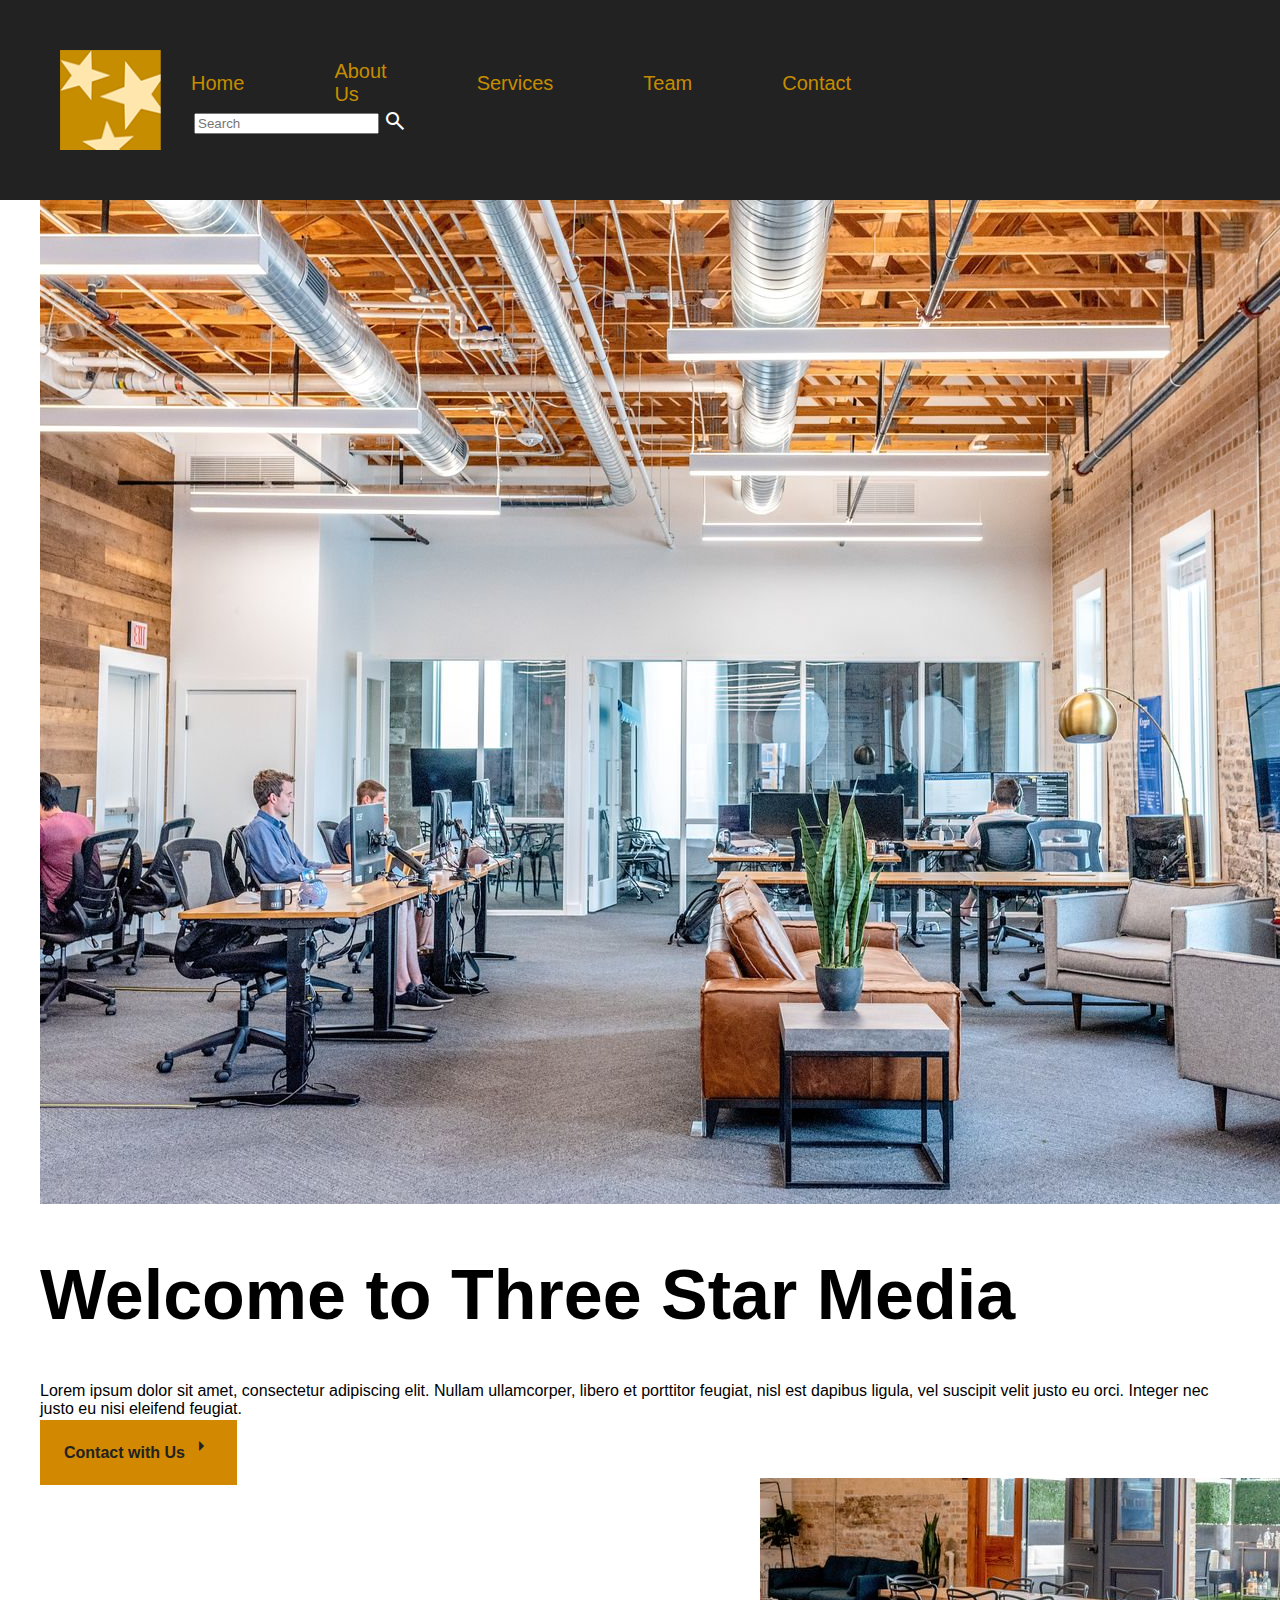
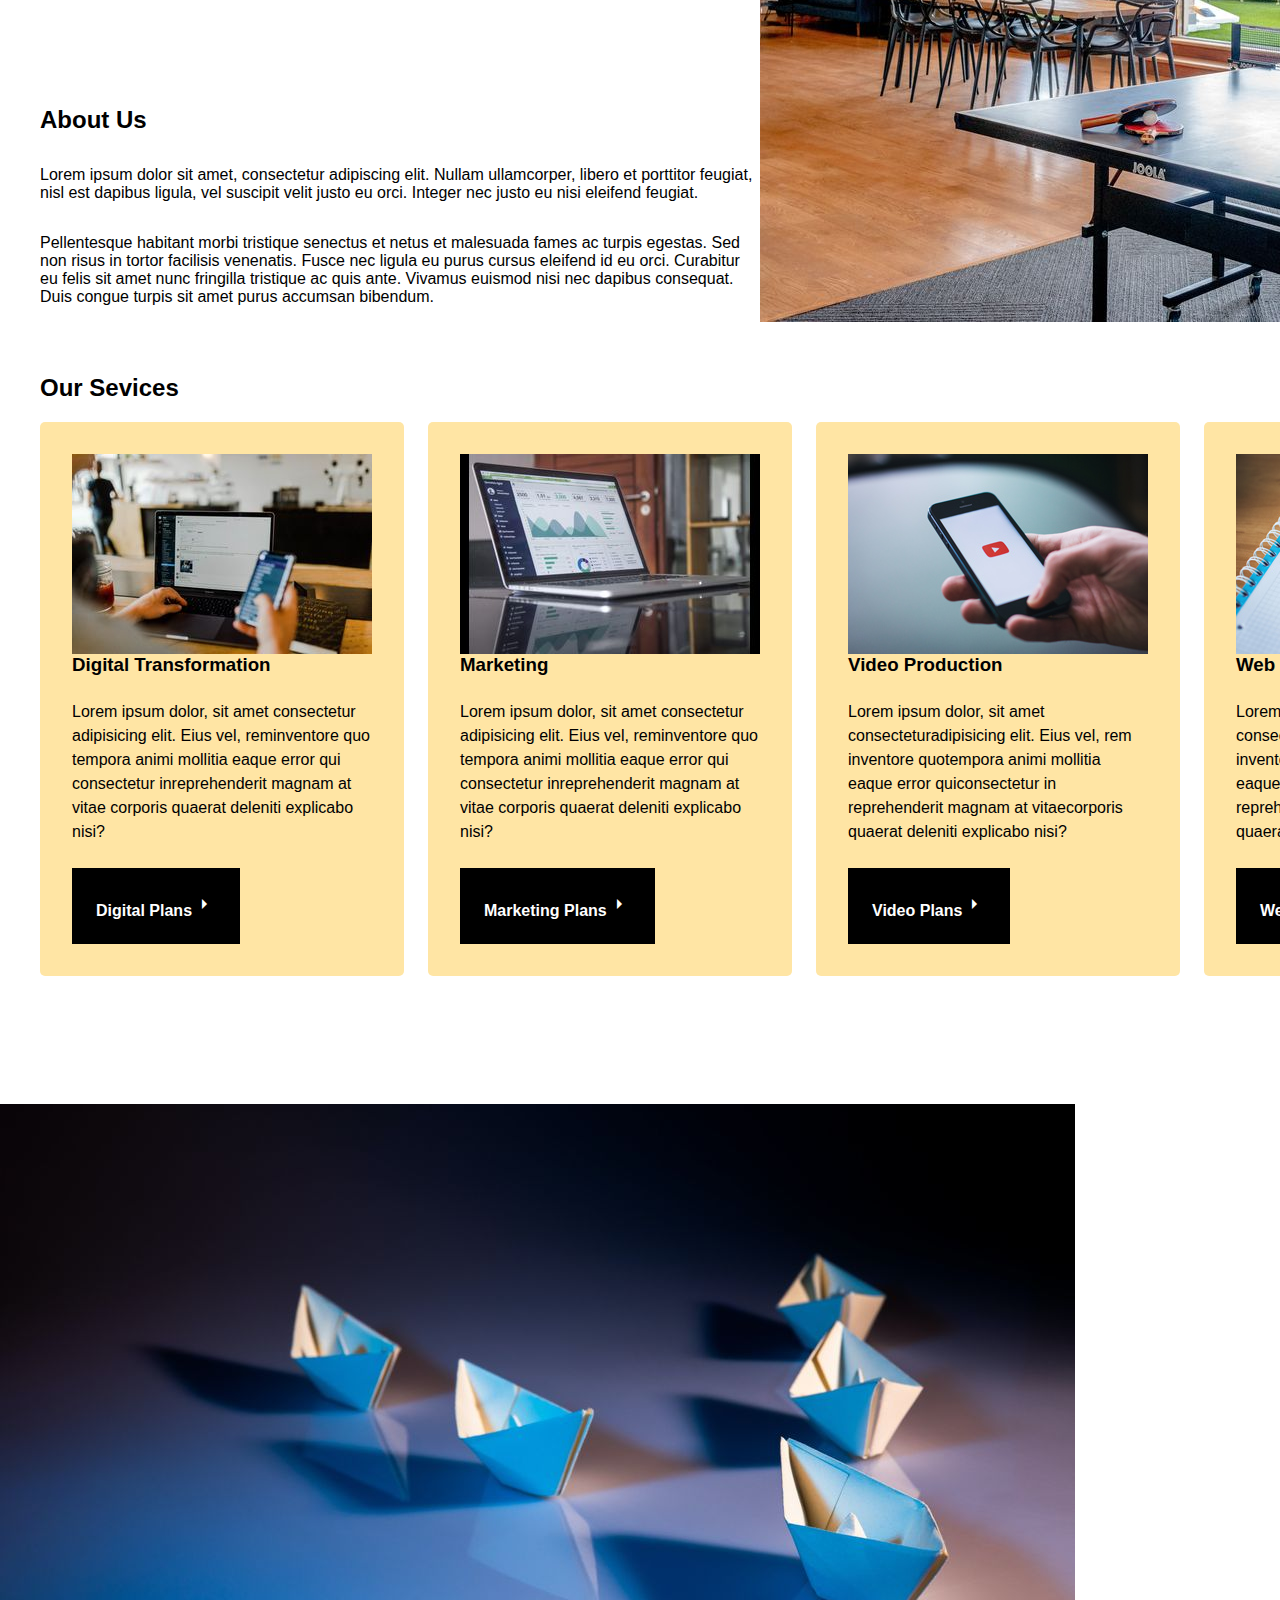
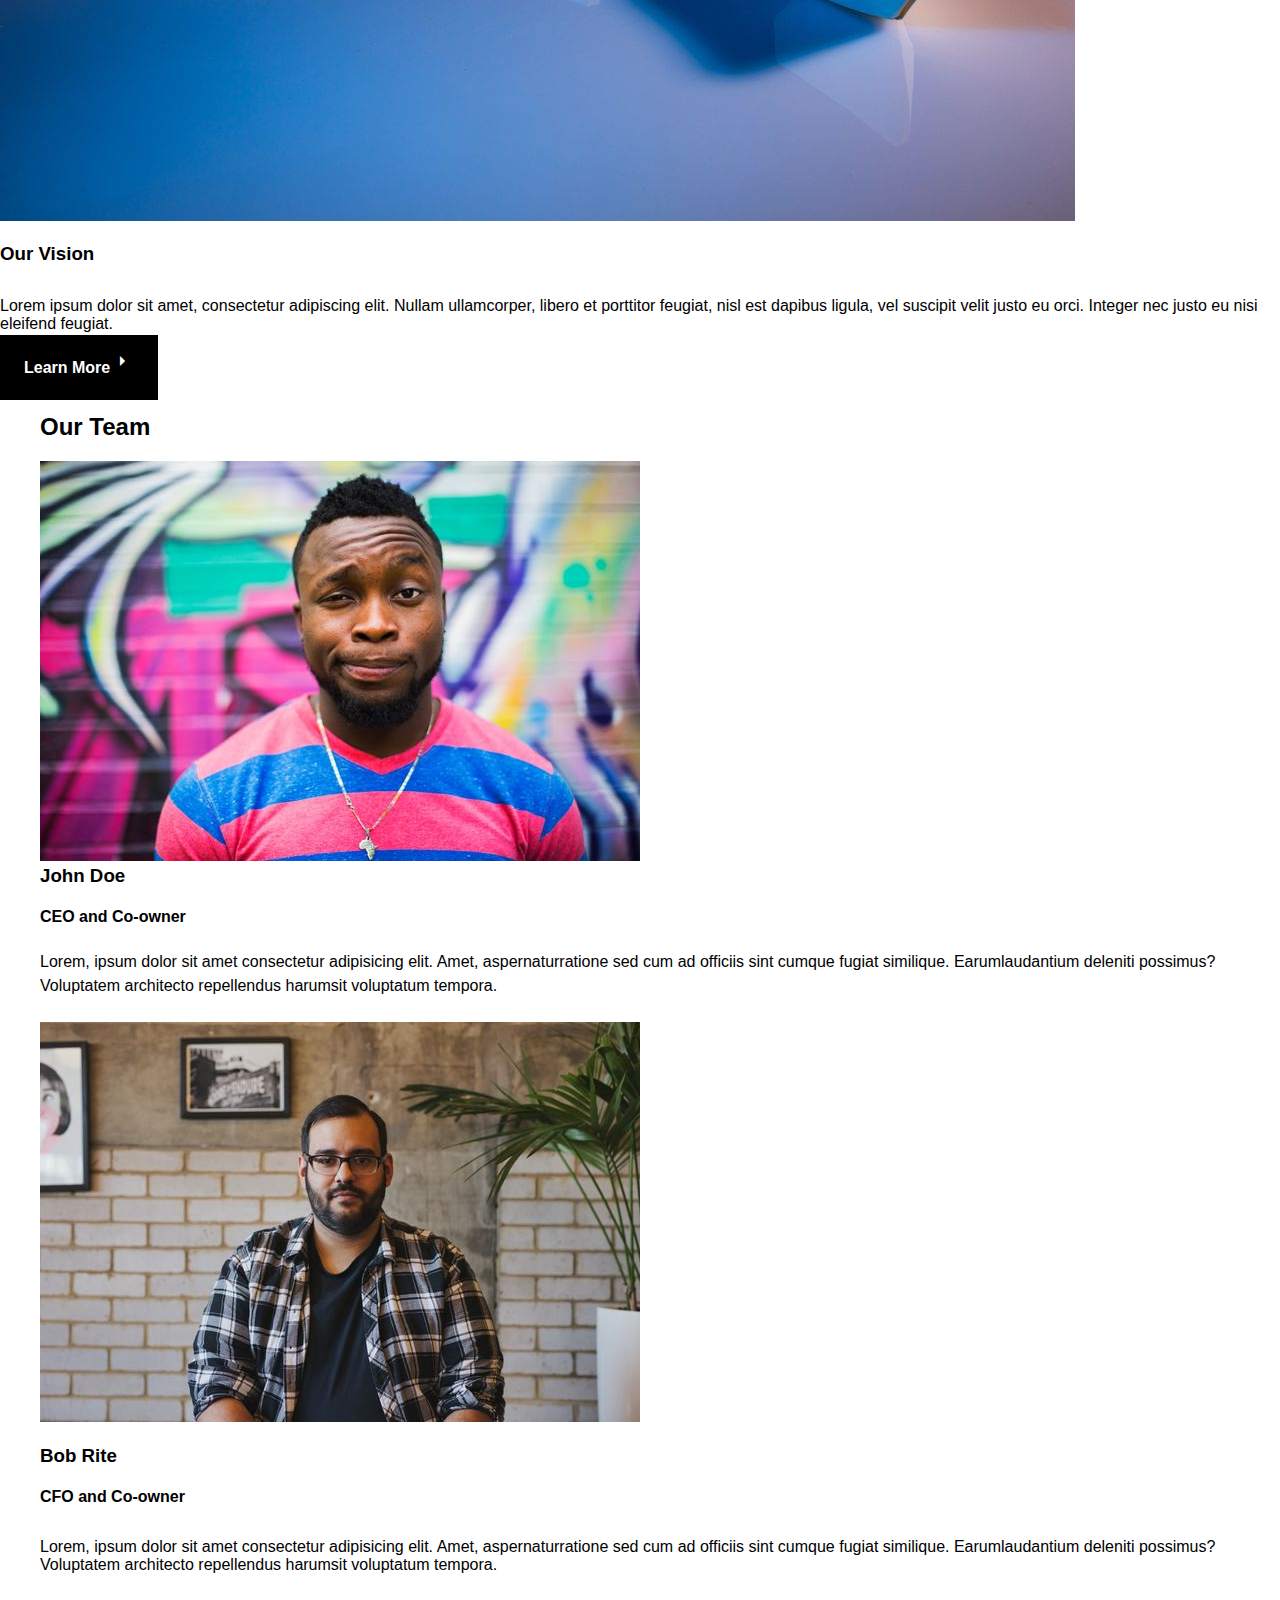
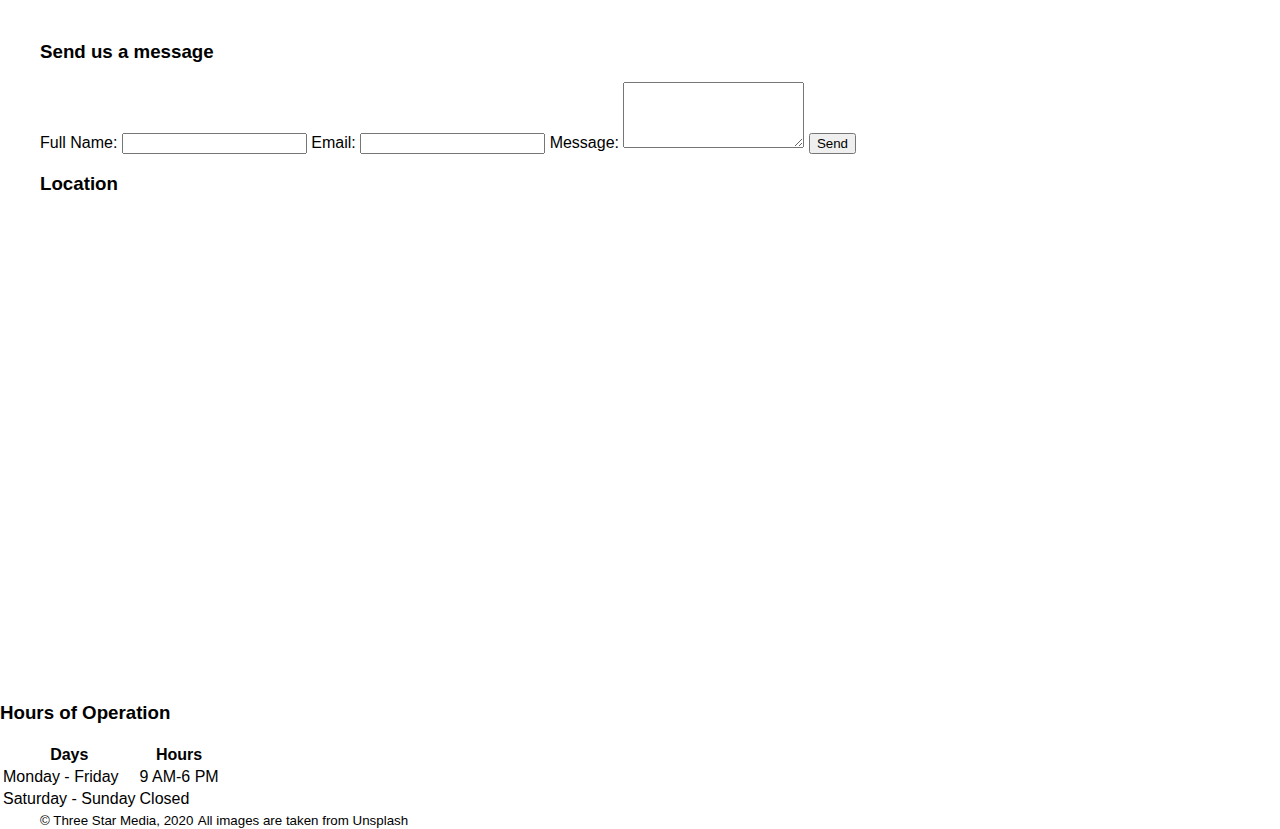
==== commit 83f241f4: "change" ====
--- a/final-project/index.html
+++ b/final-project/index.html
@@ -67,9 +67,9 @@
                 </div>
                 <!-- Yellow bar with "Contact with Us" -->
                 <div class="yellow-bar">
-                    <a class="btn" href="#">Contact with Us
+                    <a class="button" href="#">Contact with Us
                         <span class="material-symbols-outlined">
-                            play_arrow
+                            arrow_right
                             </span>
                     </a> 
                 </div>
@@ -106,7 +106,7 @@
                             animi mollitia eaque error qui consectetur inreprehenderit magnam at vitae corporis quaerat
                             deleniti explicabo nisi?</p>
                         <a class="btn" href="#">Digital Plans<span class="material-symbols-outlined">
-                            play_arrow
+                            arrow_right
                             </span></a>
                     </article>
 
@@ -117,7 +117,7 @@
                             animi mollitia eaque error qui consectetur inreprehenderit magnam at vitae corporis quaerat
                             deleniti explicabo nisi?</p>
                         <a class="btn" href="#">Marketing Plans<span class="material-symbols-outlined">
-                            play_arrow
+                            arrow_right
                             </span></a>
                     </article>
 
@@ -128,7 +128,7 @@
                             animi mollitia eaque error quiconsectetur in reprehenderit magnam at vitaecorporis quaerat
                             deleniti explicabo nisi?</p>
                         <a class="btn" href="#">Video Plans<span class="material-symbols-outlined">
-                            play_arrow
+                            arrow_right
                             </span></a>
                     </article>
 
@@ -139,7 +139,7 @@
                             animi mollitia eaque error quiconsectetur in reprehenderit magnam at vitaecorporis quaerat
                             deleniti explicabo nisi?</p>
                         <a class="btn" href="#">Web Plans<span class="material-symbols-outlined">
-                            play_arrow
+                            arrow_right
                             </span></a>
                     </article>
 
@@ -150,7 +150,7 @@
                             animi mollitia eaque error quiconsectetur in reprehenderit magnam at vitaecorporis quaerat
                             deleniti explicabo nisi?</p>
                         <a class="btn" href="#">Print Plans<span class="material-symbols-outlined">
-                            play_arrow
+                            arrow_right
                             </span></a>
                     </article>
                 </div>
@@ -163,8 +163,8 @@
                     feugiat, nisl est dapibus ligula, vel suscipit velit justo eu orci. Integer nec justo eu nisi
                     eleifend feugiat. </p>
                 <a class="btn" href="#">Learn More<span class="material-symbols-outlined">
-                        play_arrow
-                        </span></a>
+                    arrow_right
+                    </span></a>
             </div>
 
             <section id="team" class="ourteam">
--- a/final-project/css/style.css
+++ b/final-project/css/style.css
@@ -70,7 +70,7 @@
     left: 0;
     width: 100%;
     height: 100%;
-    background-color:#c68d00;
+    background-color: #d28800;
     z-index: -1;
 }
 
@@ -121,11 +121,19 @@
 
 .btn {
     text-decoration: none;
-    padding: 0.6em;
+    padding: 1.5em;
     background-color: black;
     color: white;
     font-weight: 700;
-    border-radius: 5px;
+
+}
+.button {
+    text-decoration: none;
+    padding: 1.5em;
+    background-color: #d28800;
+    color: #222222;
+    font-weight: 700;
+
 }
 
 @media only screen and (min-width: 760px) {
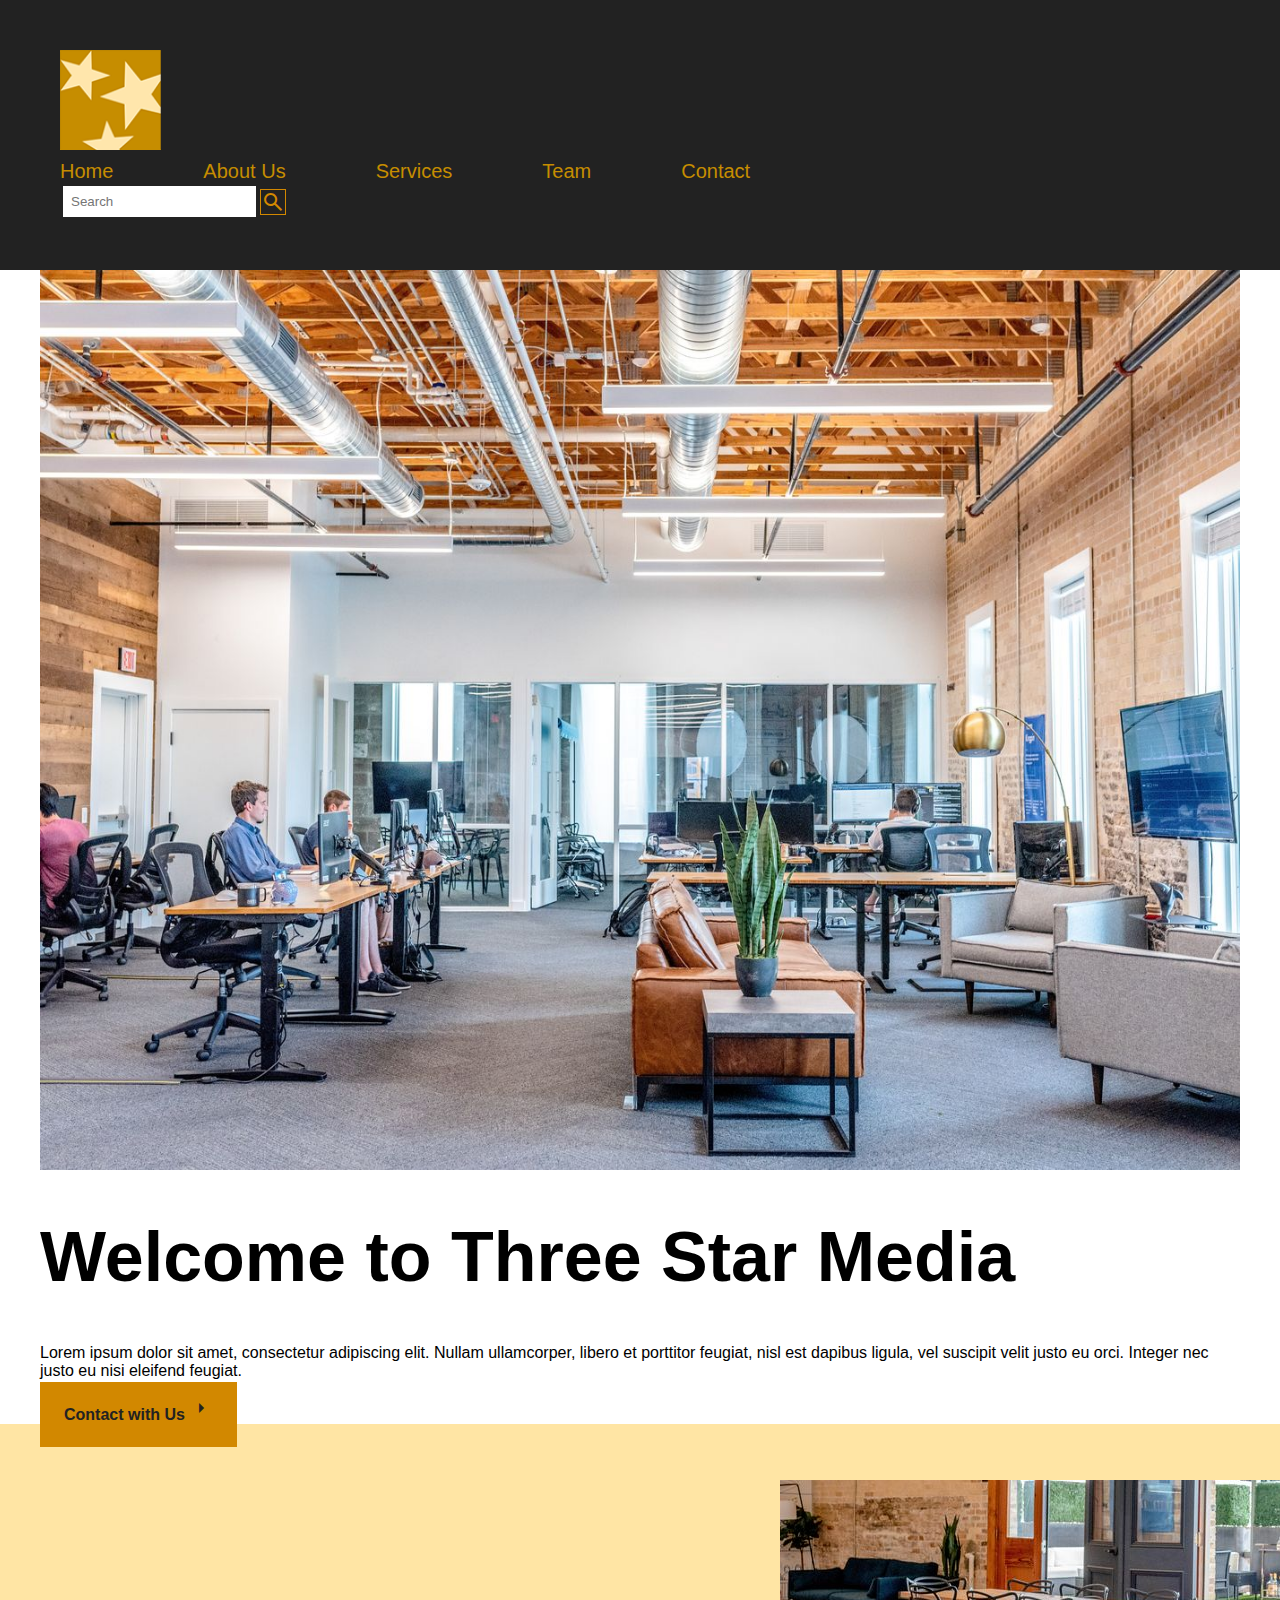
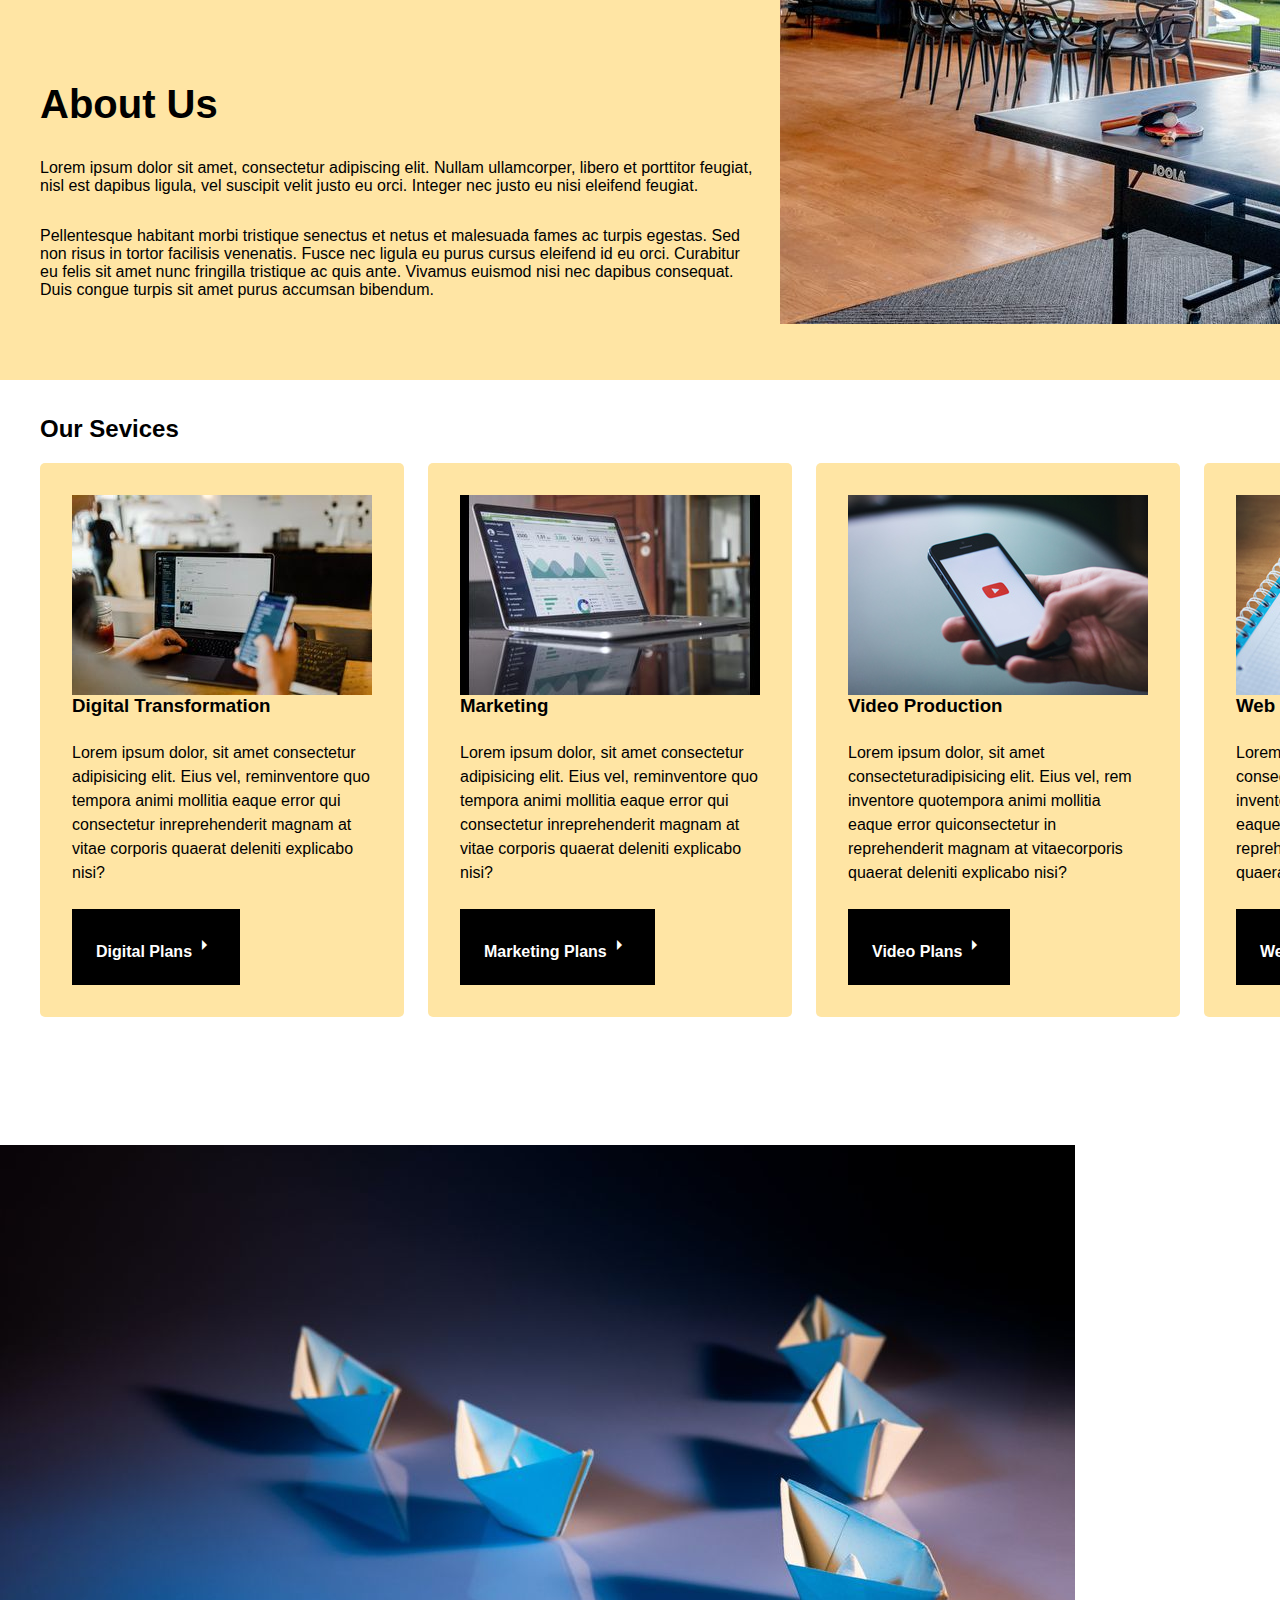
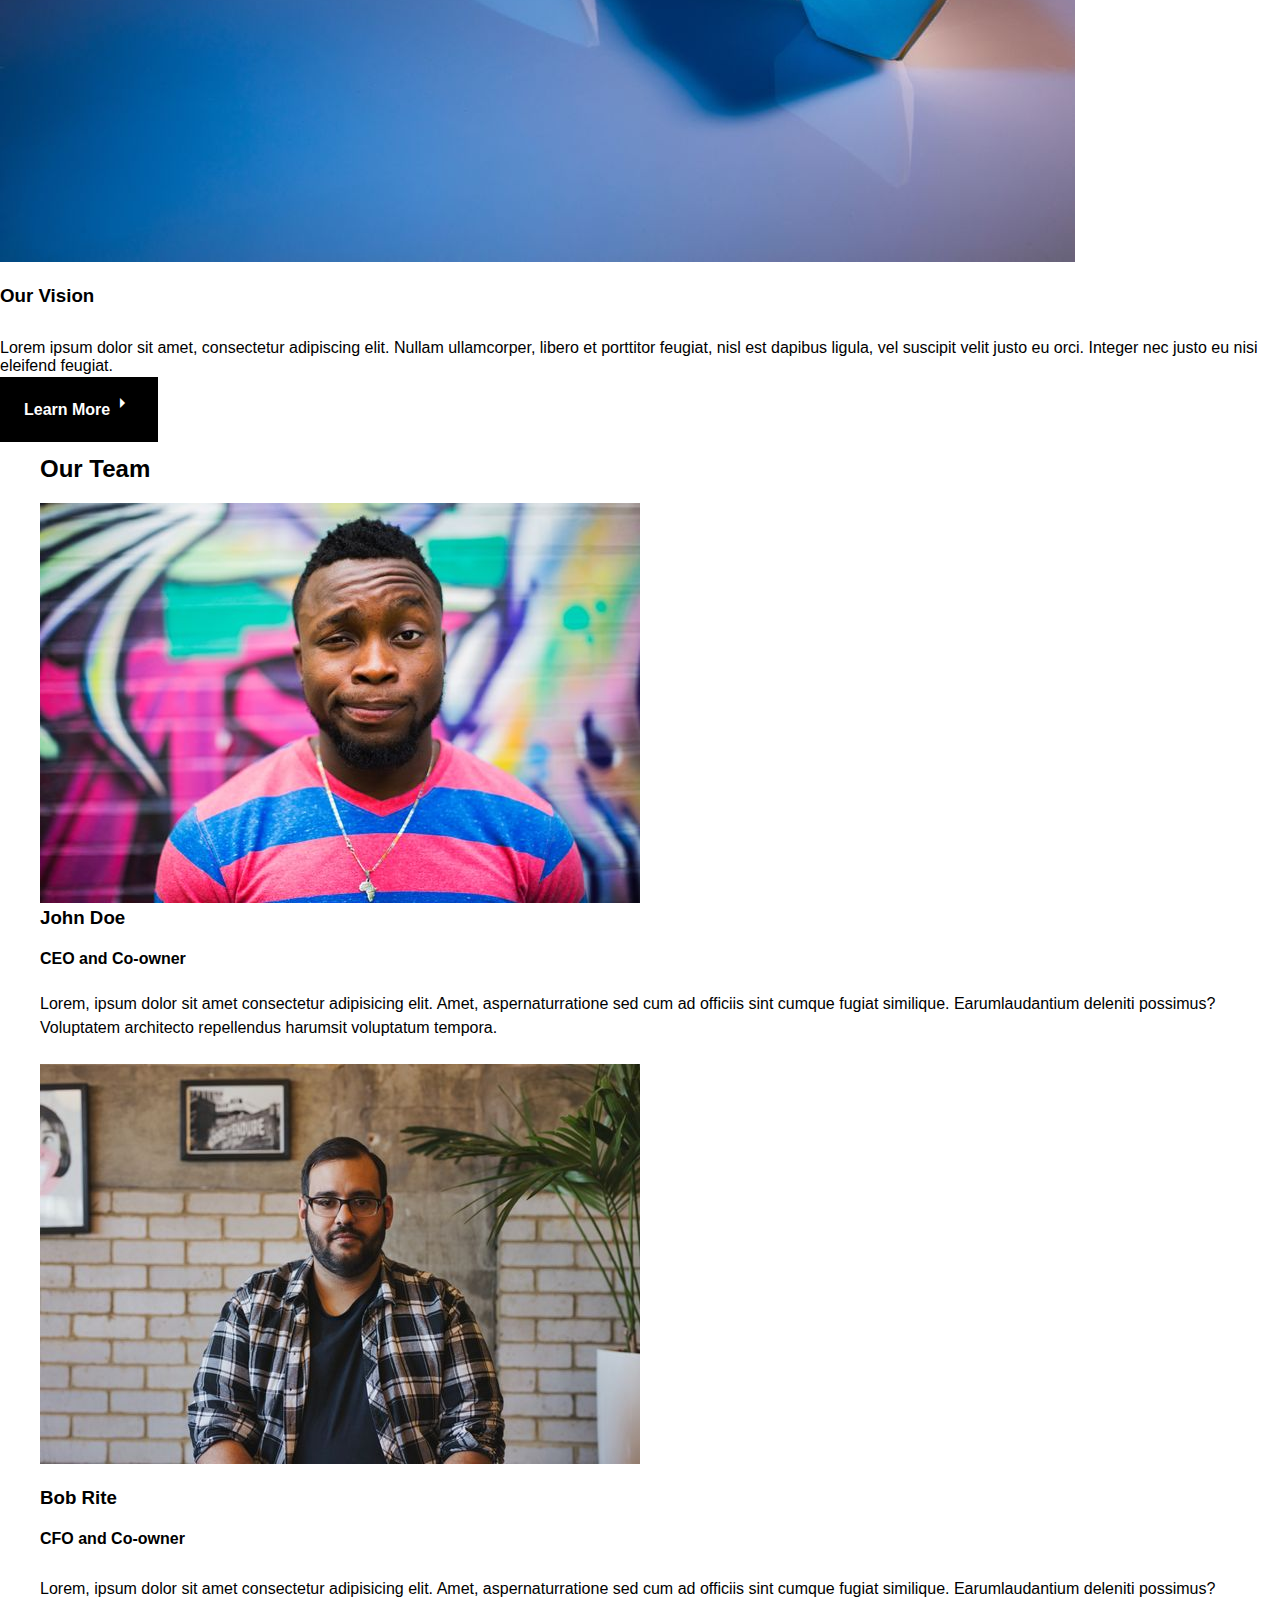
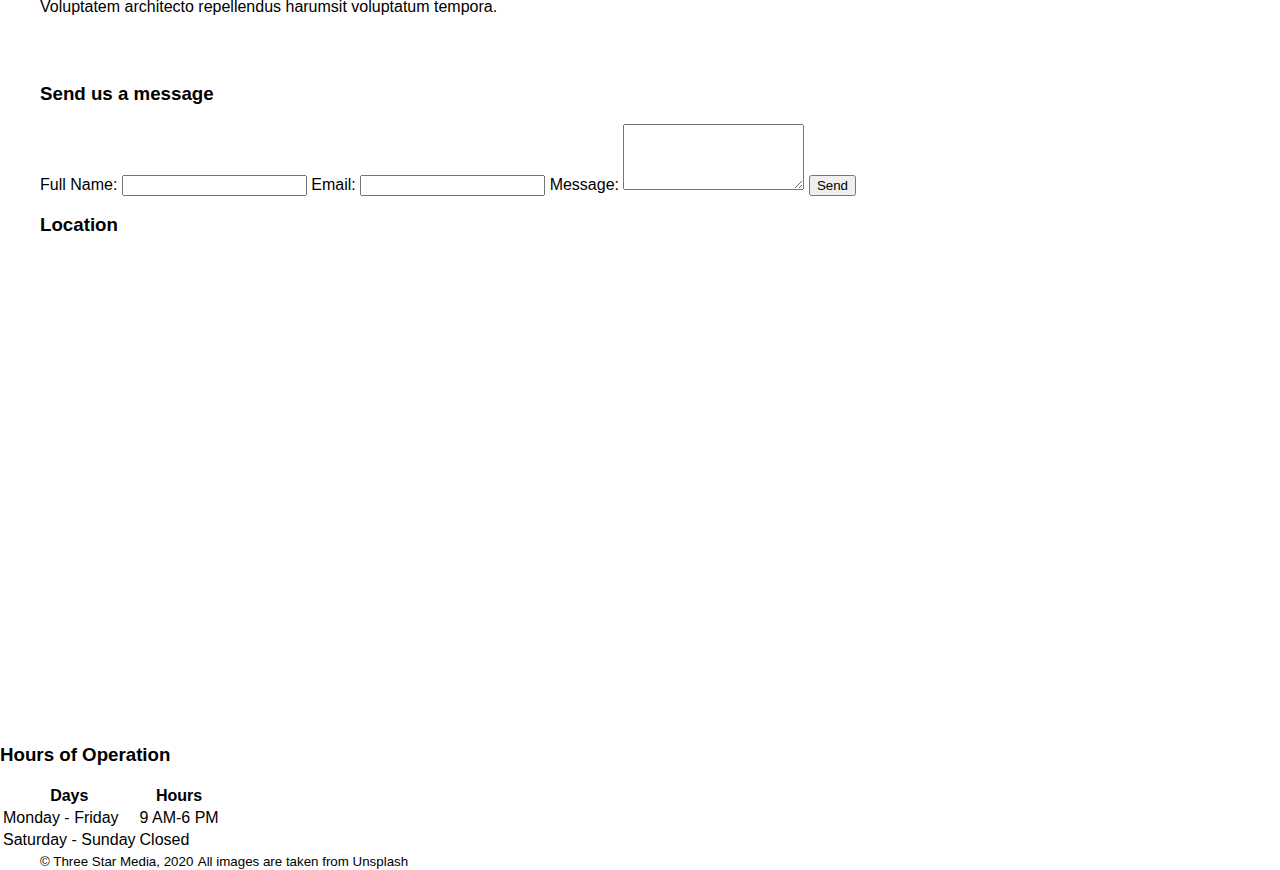
==== commit 6257095a: "change" ====
--- a/final-project/index.html
+++ b/final-project/index.html
@@ -36,9 +36,11 @@
                             </td>
                             <td>
                                 <!-- Magnifying glass icon -->
+                                <div class="icon">
                                 <span class="material-symbols-outlined">
                                     search
                                 </span>
+                            </div>
                             </td>
                         </tr>
                     </table>
@@ -48,11 +50,8 @@
         </div>
     </header>
 
-    
-
-
     <section id="mainbanner" class="image-container1">
-        <div class="wrapper">
+        <div class="wrapper banner">
             <img src="img/main-banner.jpg" alt="A studio" class="banner-image">
             <div class="hero-container">
                 <!-- 50% transparent black overlay -->
--- a/final-project/css/style.css
+++ b/final-project/css/style.css
@@ -44,6 +44,27 @@
     font-weight: 500;
     width: 100%;
     text-align: center;
+}
+
+.navbar {
+    flex-direction: column;
+    align-items: center;
+}
+
+nav {
+    margin-top: 10px;  
+}
+.search-box input {
+    border: none;
+    padding: 8px;
+    flex-grow: 100; 
+}
+
+.icon {
+    margin-left: 0;
+    background-color: #222222;
+    color: #d28800;
+    border: 1px solid #d28800;
 }
 
 nav ul {
@@ -74,6 +95,21 @@
     z-index: -1;
 }
 
+
+#mainbanner {
+    width: 100%;
+}
+
+.wrapper {
+    position: relative;
+}
+
+.banner-image {
+    width: 100%; 
+    display: block;
+    margin: 0 auto; 
+}
+
 main .wrapper {
     padding: 1em;
 }
@@ -85,6 +121,37 @@
 
 main p {
     margin-top: 2em;
+}
+
+/* ABOUT US */
+#about-us {
+    background-color: #ffe5a4;
+    padding: 40px 0;  
+}
+
+.intro-grid {
+    display: grid;
+    grid-template-columns: 1fr 1fr; 
+    gap: 20px; 
+}
+
+.intro img {
+    width: 50%; 
+    max-width: 400px; 
+    height: auto;
+}
+
+.intro {
+    text-align: left;
+}
+
+.intro h2 {
+    font-size: 40px; 
+    margin-bottom: 20px; 
+}
+
+.intro p {
+    margin-bottom: 25px; 
 }
 
 /* SERVICES */
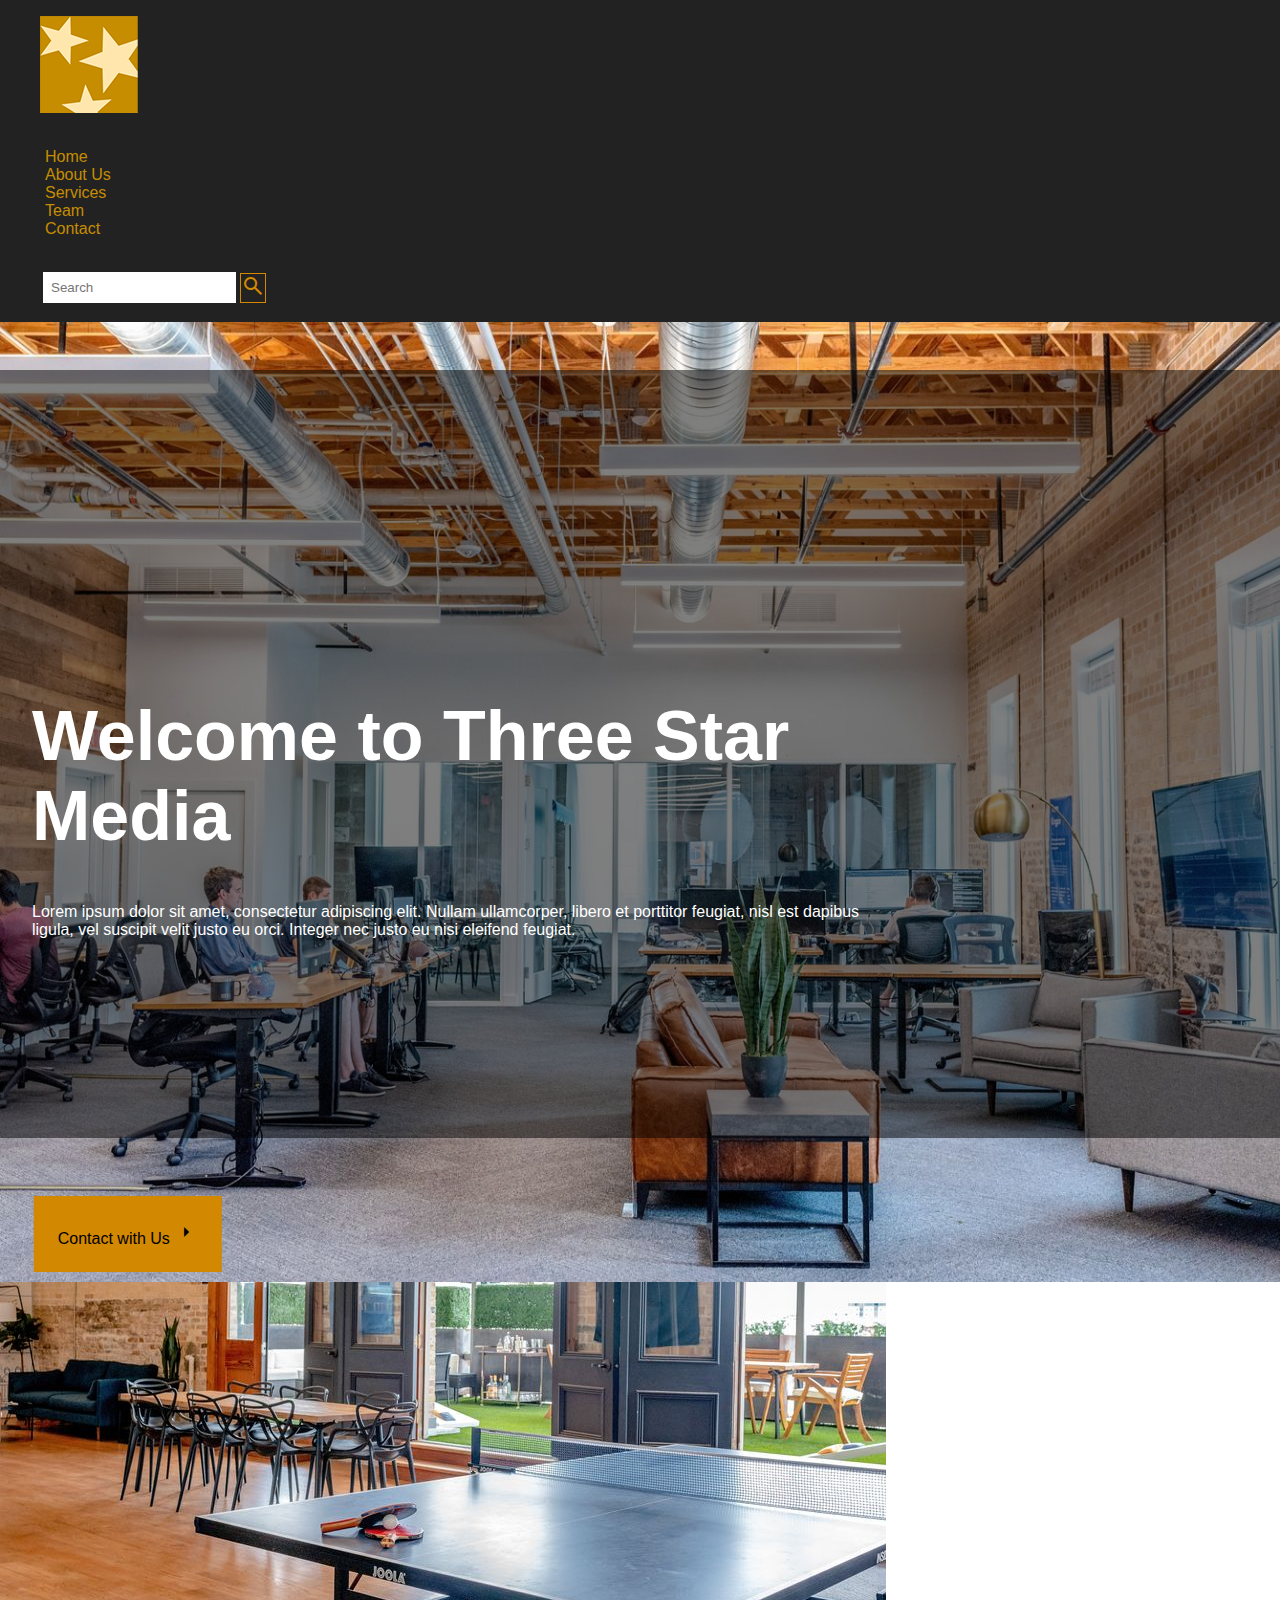
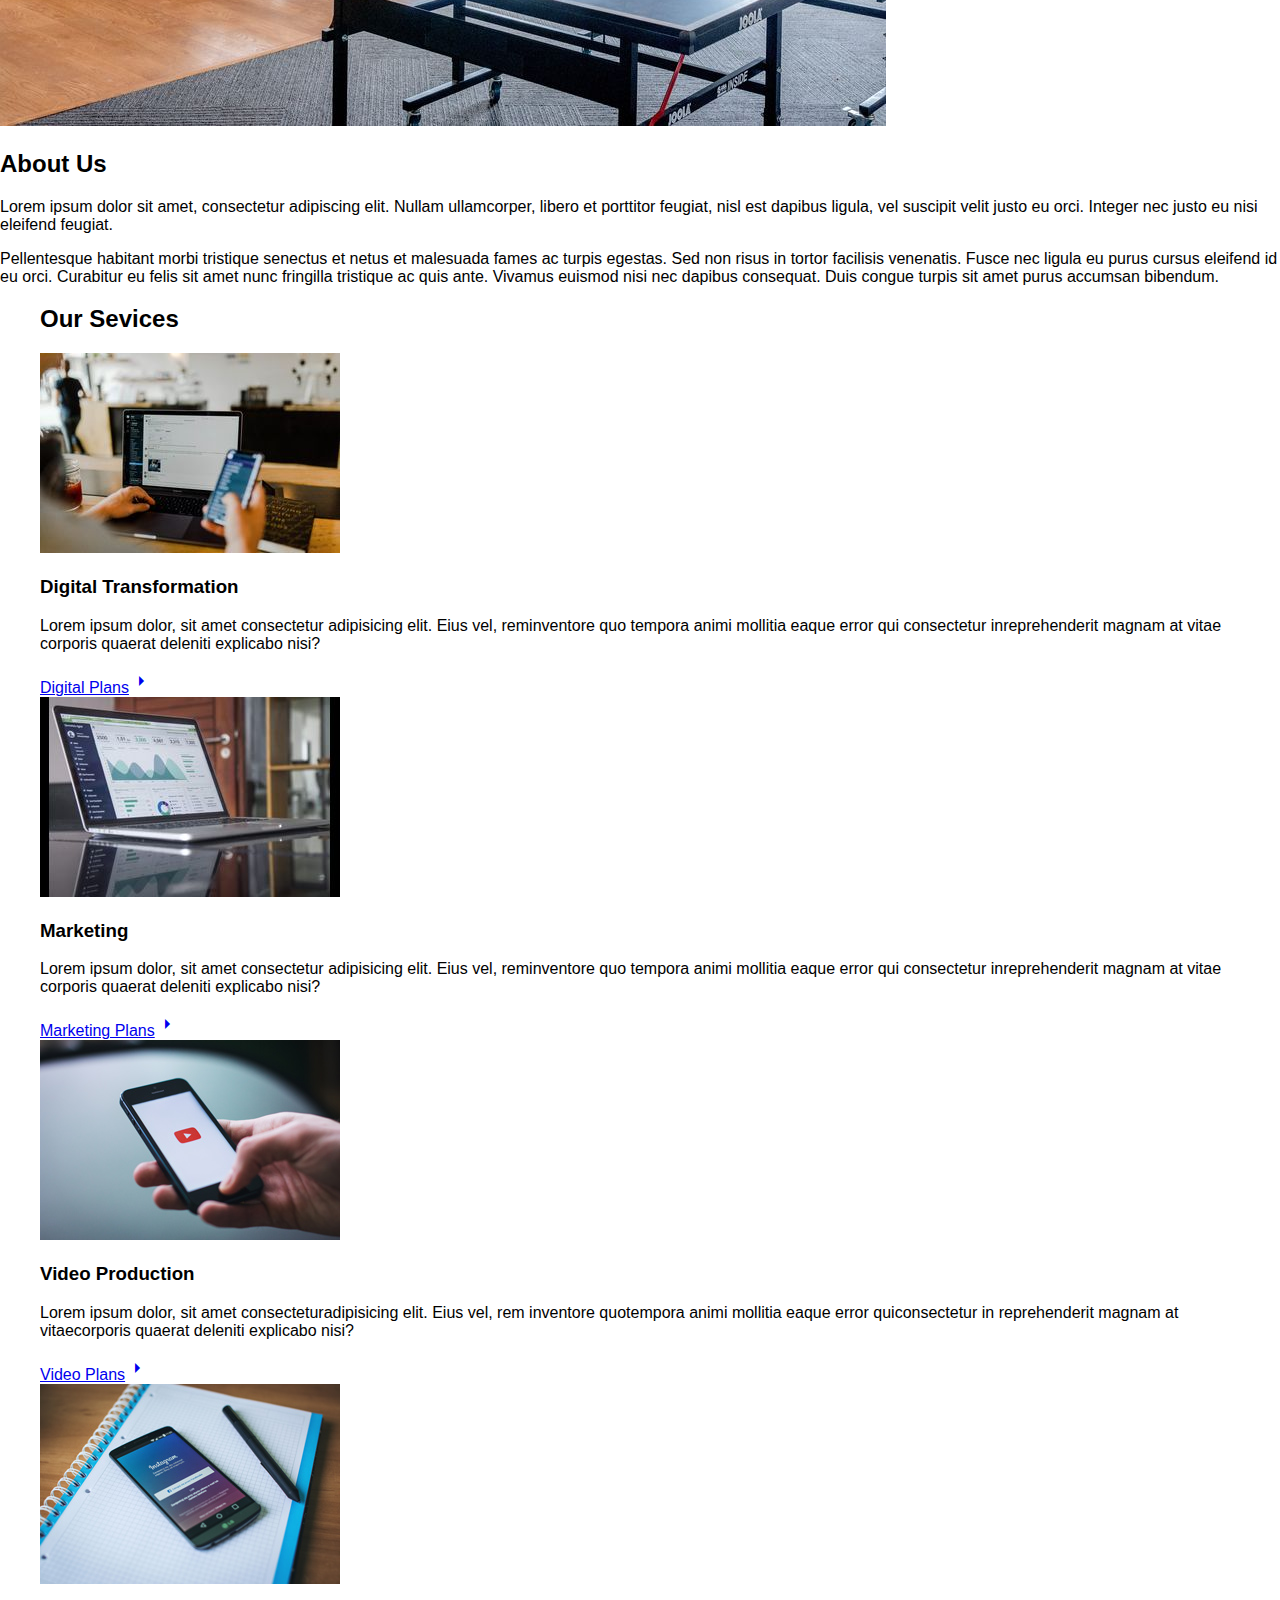
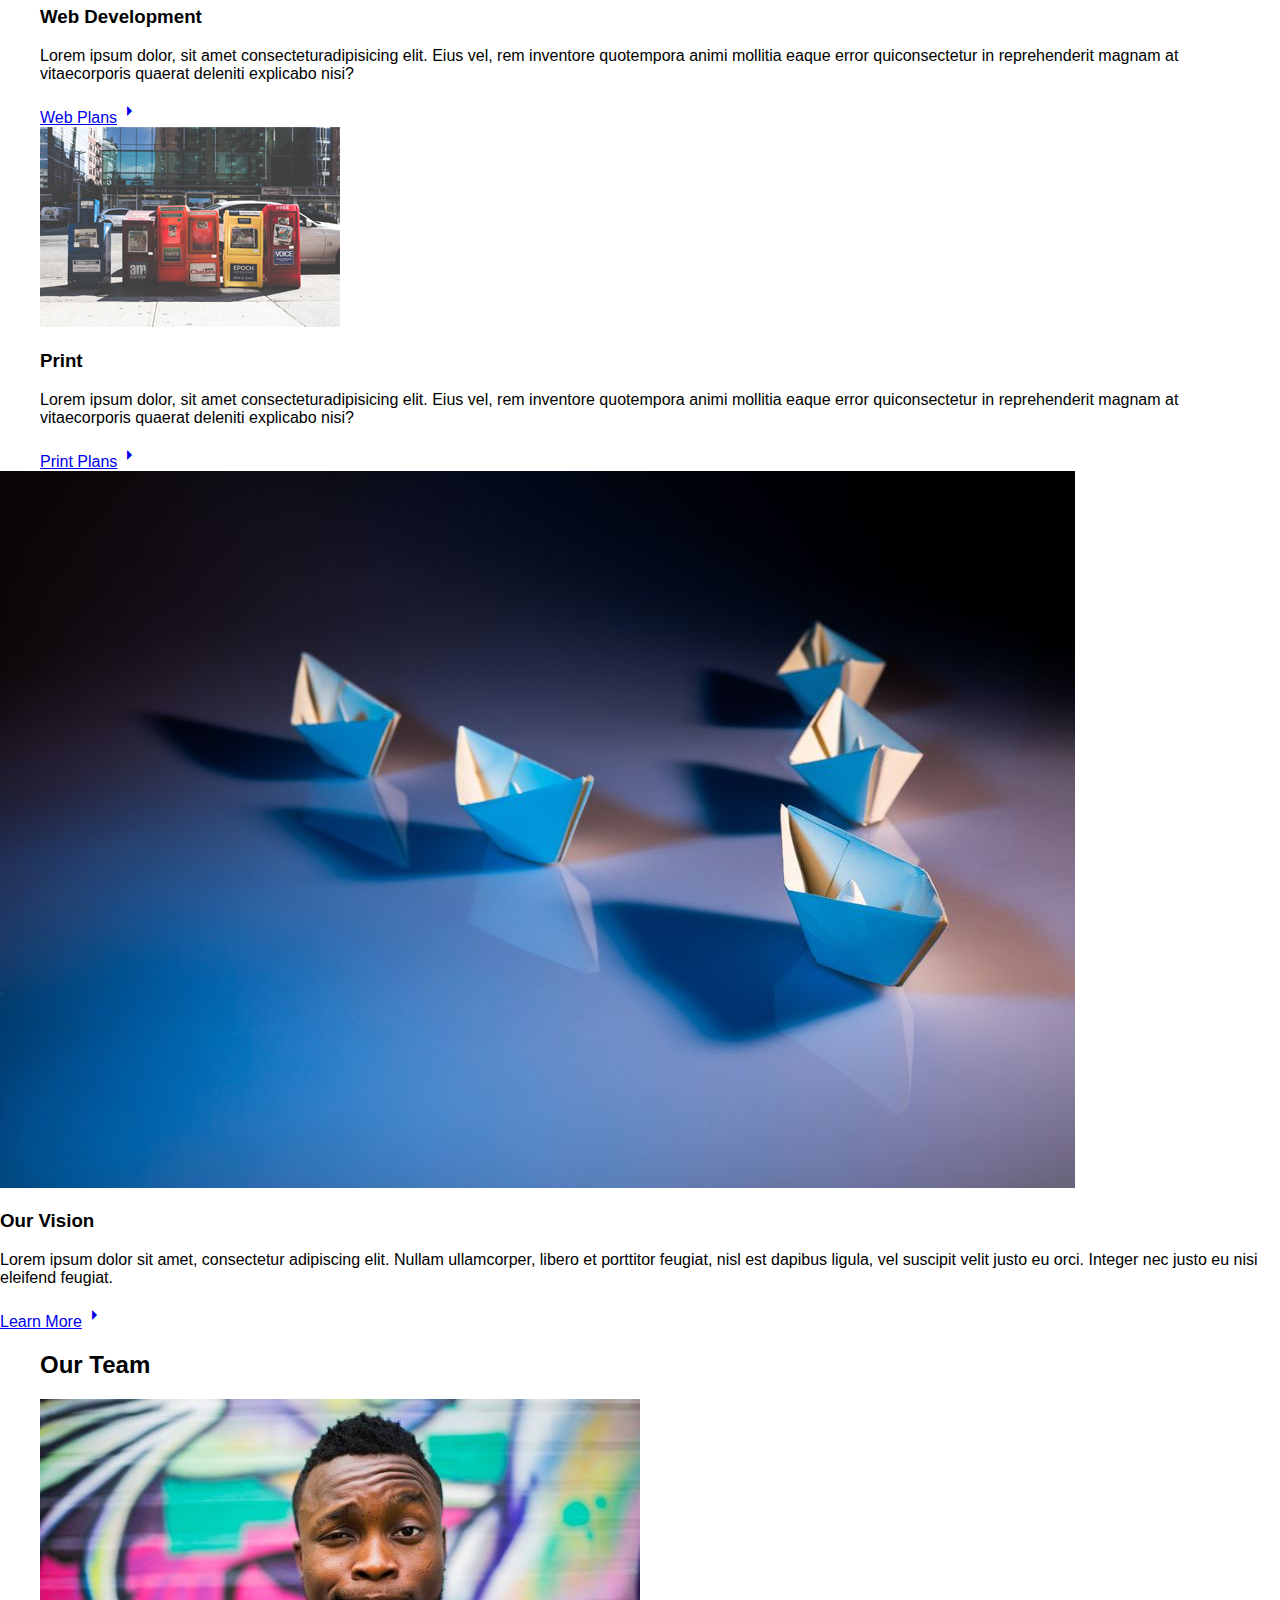
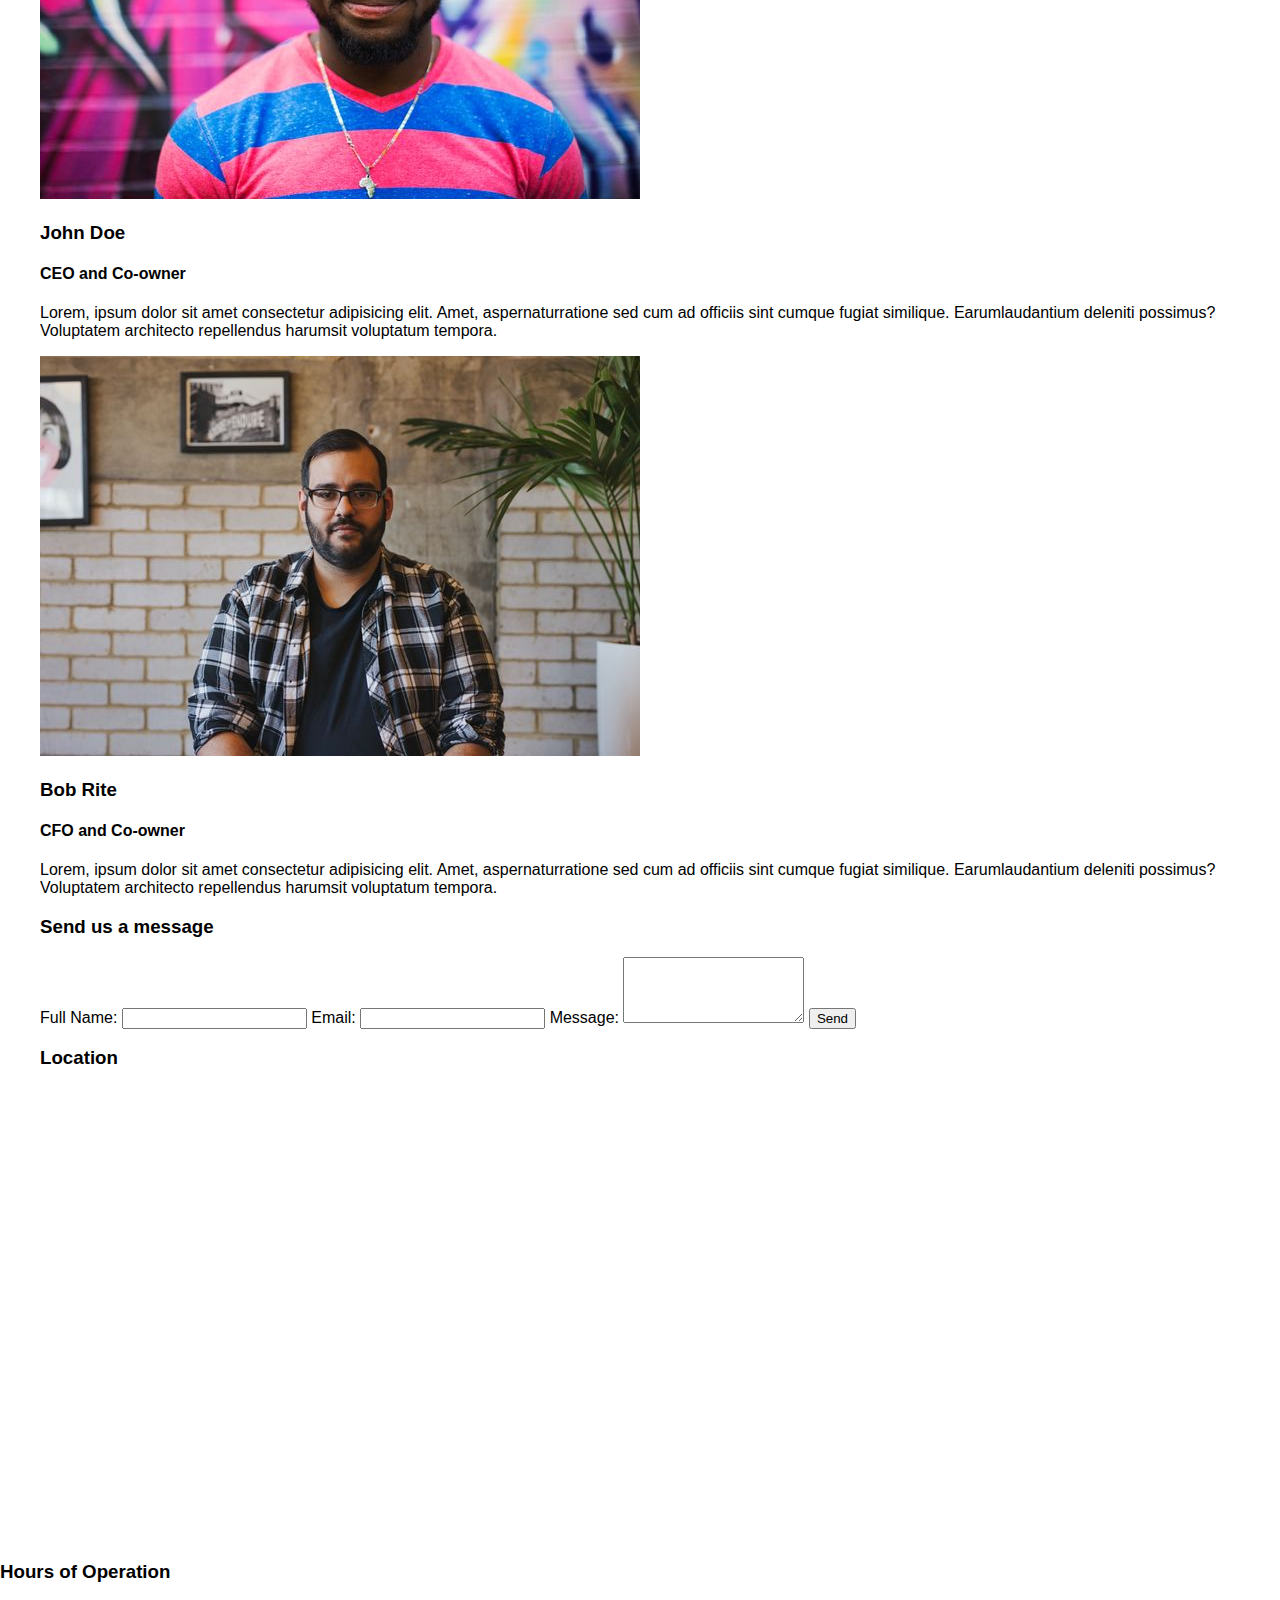
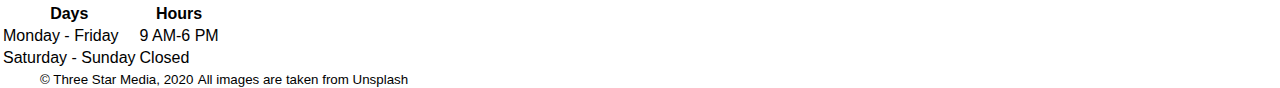
==== commit 4cf6d910: "update" ====
--- a/final-project/index.html
+++ b/final-project/index.html
@@ -50,8 +50,8 @@
         </div>
     </header>
 
-    <section id="mainbanner" class="image-container1">
-        <div class="wrapper banner">
+    <section id="mainbanner" class="image-container">
+        <div class="wrapper-banner">
             <img src="img/main-banner.jpg" alt="A studio" class="banner-image">
             <div class="hero-container">
                 <!-- 50% transparent black overlay -->
@@ -77,8 +77,9 @@
 
     <main>
         <section id="about-us">
-            <div class="wrapper intro-grid">
-                <div class="intro">
+            <div class="aboutus-grid">
+                <img class="intro" src="img/about-us.jpg" alt="pingpang-table">
+                 <div class="intro">
                     <h2>About Us</h2>
                     <p>Lorem ipsum dolor sit amet, consectetur adipiscing elit. Nullam ullamcorper, libero et porttitor
                         feugiat, nisl est dapibus ligula, vel suscipit velit justo eu orci. Integer nec justo eu nisi
@@ -89,7 +90,6 @@
                         euismod nisi nec dapibus consequat. Duis congue turpis sit amet purus accumsan bibendum.</p>
 
                 </div>
-                <img class="intro" src="img/about-us.jpg" alt="pingpang-table">
             </div>
         </section>
 
--- a/final-project/css/style.css
+++ b/final-project/css/style.css
@@ -54,11 +54,14 @@
 nav {
     margin-top: 10px;  
 }
+
 .search-box input {
     border: none;
     padding: 8px;
     flex-grow: 100; 
-}
+    
+}
+
 
 .icon {
     margin-left: 0;
@@ -71,6 +74,10 @@
     list-style: none;
     padding: 0;
     align-items: center;
+    display: inline-block;
+    width: 100px;
+    height: 100px;
+    padding: 5px;
 }
 
 nav ul li a {
@@ -97,34 +104,67 @@
 
 
 #mainbanner {
-    width: 100%;
-}
-
-.wrapper {
     position: relative;
-}
-
-.banner-image {
-    width: 100%; 
+  }
+  
+  .banner-image {
+    width: 100%;
+    height: auto;
     display: block;
-    margin: 0 auto; 
-}
-
-main .wrapper {
-    padding: 1em;
-}
-
-main h1 {
-    font-weight: 600;
-    font-size: 1.8rem;
-}
-
-main p {
-    margin-top: 2em;
-}
+  }
+  
+  .image-overlay {
+    position: absolute;
+    top: 3em;
+    left: 0;
+    width: 100%;
+    height: 80%;
+    background-color: rgba(0, 0, 0, 0.5); 
+  }
+  
+  .content-container {
+    position: absolute;
+    top: 50%;
+    left: 35%; 
+    transform: translate(-50%, -50%);
+    text-align: left; /* Align text to the left */
+    color: #fff;
+    z-index: 1;
+  }
+
+  .content-overlay {
+    position: absolute;
+    top: 0;
+    left: 0;
+    width: 100%;
+    height: 100%;
+    background-color: rgba(0, 0, 0, 0.5); 
+    z-index: 2;
+  }
+  
+  .yellow-bar {
+    position: absolute;
+    bottom: 10px;
+    left: 10%; 
+    transform: translateX(-50%);
+    z-index: 2;
+  }
+  
+  .button {
+    display: inline-block;
+    text-decoration: none;
+    padding: 1.5em;
+    background-color: #d28800;
+    color: black;
+  }
+  
+  .button:hover {
+    background-color: #ff9800; 
+
 
 /* ABOUT US */
-#about-us {
+
+.aboutus-grid {
     background-color: #ffe5a4;
     padding: 40px 0;  
 }
@@ -156,7 +196,7 @@
 
 /* SERVICES */
 
-#services {
+#ourservices {
     background-color: white;
 }
 
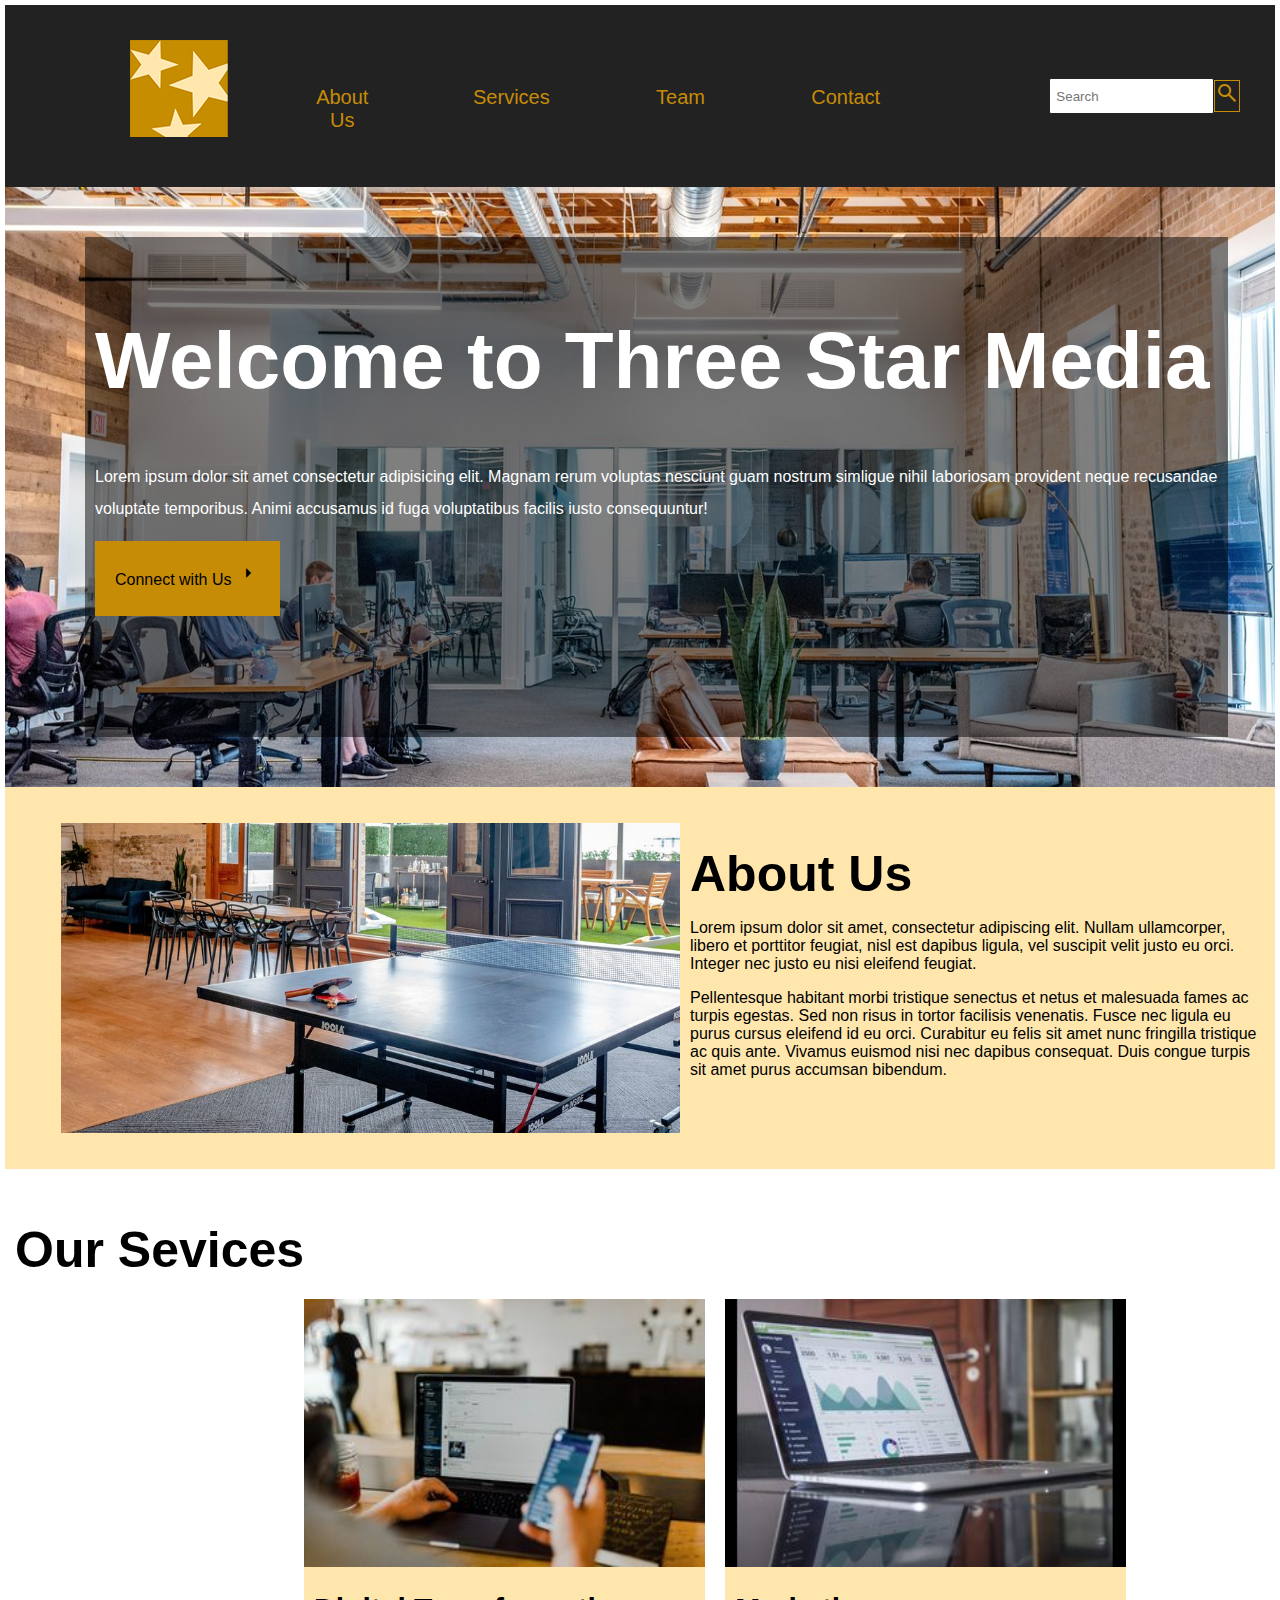
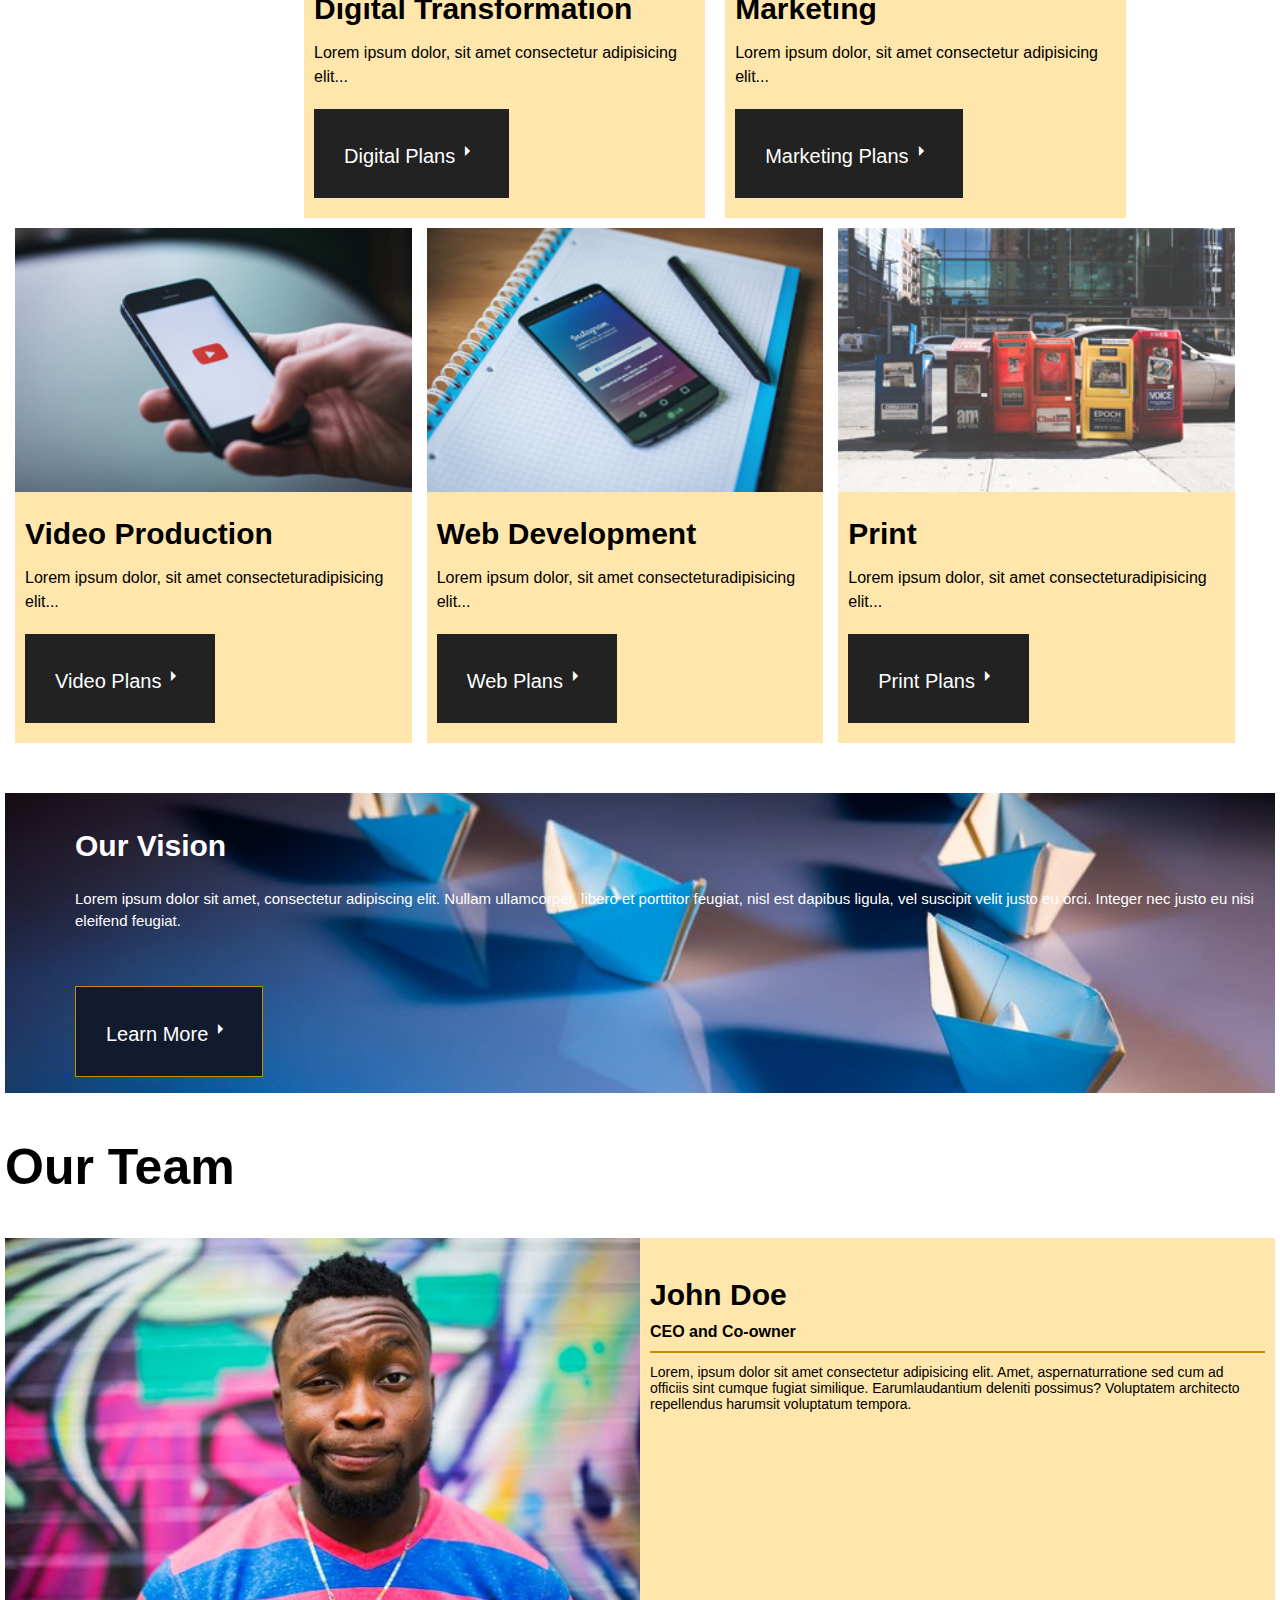
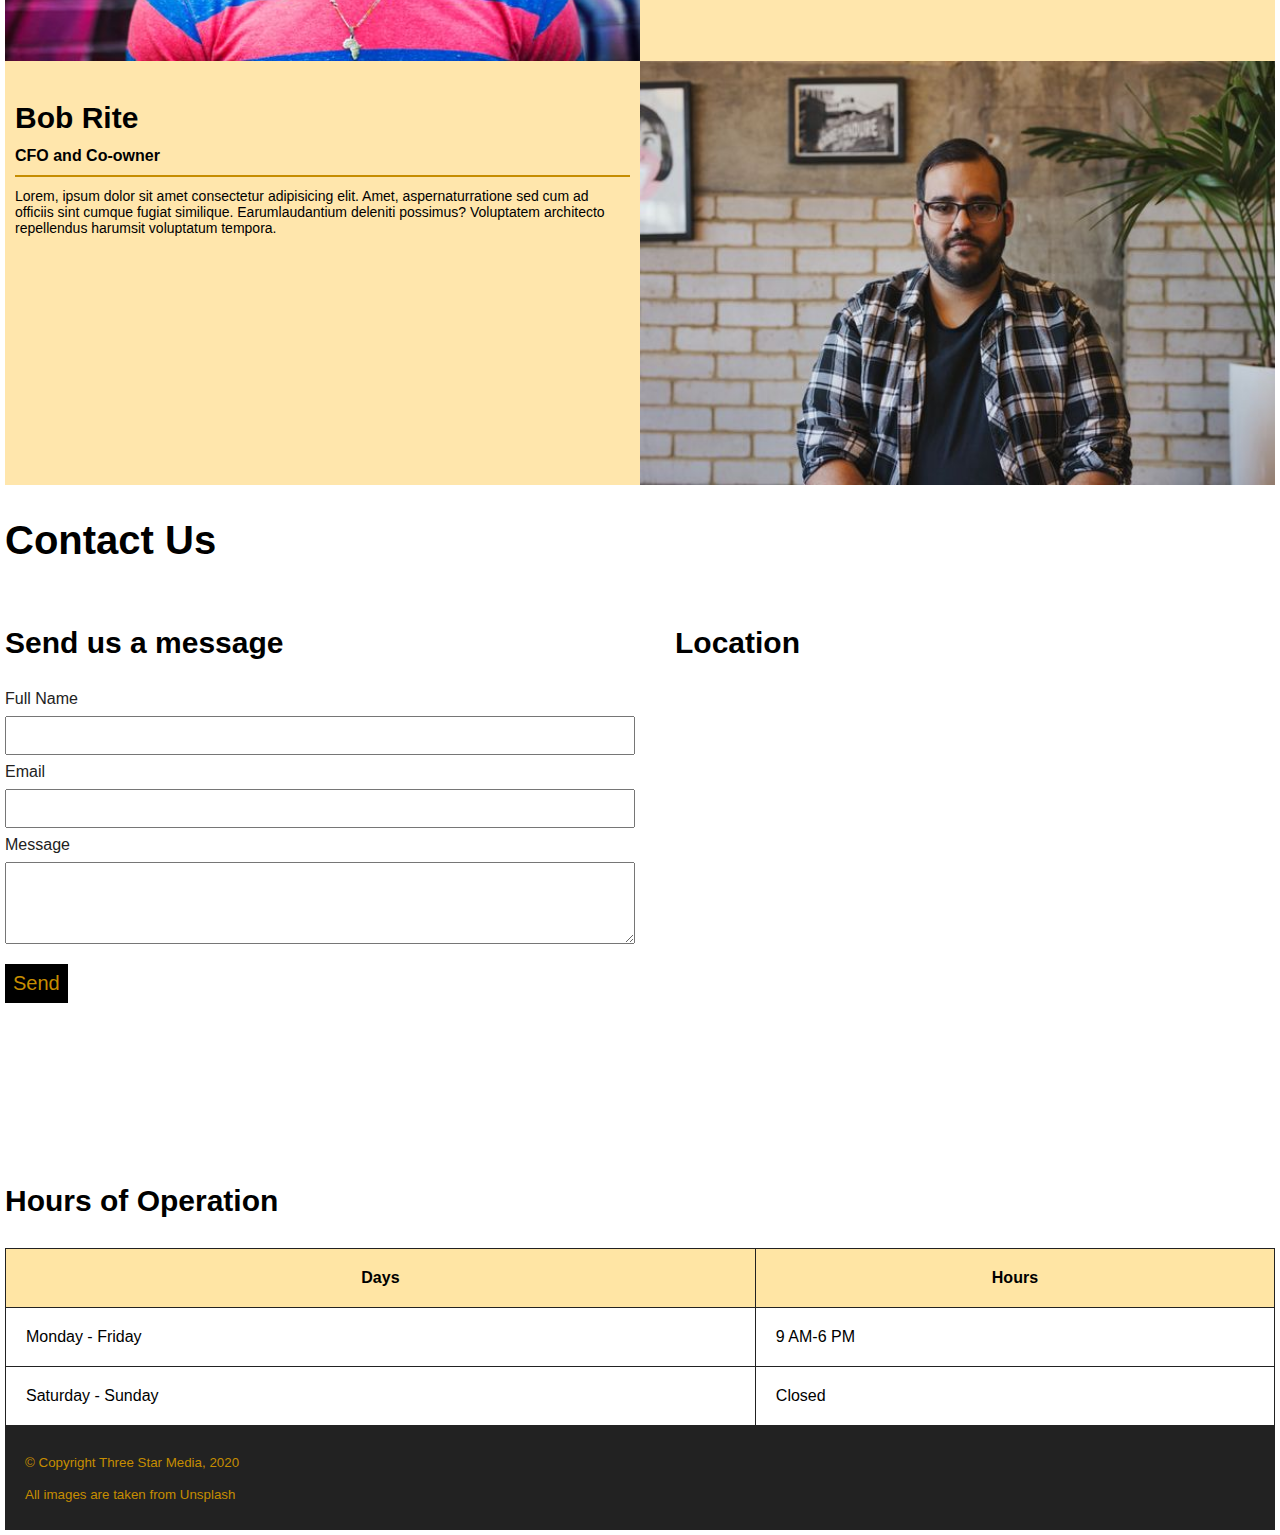
==== commit 09693dcc: "update" ====
--- a/final-project/index.html
+++ b/final-project/index.html
@@ -7,216 +7,189 @@
     <title>Yiyun's Mockup</title>
     <!-- This is the link for icons -->
     <link rel="stylesheet"
-    href="https://fonts.googleapis.com/css2?family=Material+Symbols+Outlined:opsz,wght,FILL,GRAD@20..48,100..700,0..1,-50..200" />
+        href="https://fonts.googleapis.com/css2?family=Material+Symbols+Outlined:opsz,wght,FILL,GRAD@20..48,100..700,0..1,-50..200" />
     <link href="css/style.css" rel="stylesheet">
 </head>
 
 <body>
     <header>
         <div class="wrapper">
-        <div class="navbar">
-            <div class="logo">
-            <img src="img/logo.png" alt="logo-star">
-        </div>
-            <nav>
-                <ul>
-                    <li><a href="#home">Home</a></li>
-                    <li><a href="#about-us">About Us</a></li>
-                    <li><a href="#services">Services</a></li>
-                    <li><a href="#team">Team</a></li>
-                    <li><a href="#Contact">Contact</a></li>
-                </ul>
-                <div class="search-box">
-                    <!-- Use the table element to create the layout -->
-                    <table>
-                        <tr>
-                            <td>
-                                <!-- Search box -->
-                                <input type="text" placeholder="Search">
-                            </td>
-                            <td>
-                                <!-- Magnifying glass icon -->
-                                <div class="icon">
-                                <span class="material-symbols-outlined">
-                                    search
-                                </span>
-                            </div>
-                            </td>
-                        </tr>
-                    </table>
-                </div>
-            </nav>
-        </div>
+            <div class="navbar">
+                <div class="logo">
+                    <img src="img/logo.png" alt="logo-star">
+                </div>
+                <nav>
+                    <ul>
+                        <li><a href="#home">Home</a></li>
+                        <li><a href="#about-us">About Us</a></li>
+                        <li><a href="#services">Services</a></li>
+                        <li><a href="#team">Team</a></li>
+                        <li><a href="#contact-us">Contact</a></li>
+                    </ul>
+                </nav>
+            </div>
+            <div class="search-box">
+                <!-- Search box -->
+                <input type="text" placeholder="Search">
+                <!-- Magnifying glass icon -->
+                <div class="icon">
+                    <span class="material-symbols-outlined">
+                        search
+                    </span>
+                </div>
+            </div>
         </div>
     </header>
 
-    <section id="mainbanner" class="image-container">
+ 
         <div class="wrapper-banner">
-            <img src="img/main-banner.jpg" alt="A studio" class="banner-image">
-            <div class="hero-container">
-                <!-- 50% transparent black overlay -->
-                <div class="image-overlay"></div>
-            </div>
-                <!-- Content -->
-                <div class="content-container">
-                    <h1>Welcome to Three Star Media</h1>
-                    <p>Lorem ipsum dolor sit amet, consectetur adipiscing elit. Nullam ullamcorper, libero et porttitor
-                        feugiat, nisl est dapibus ligula, vel suscipit velit justo eu orci. Integer nec justo eu nisi
-                        eleifend feugiat. </p>
-                </div>
-                <!-- Yellow bar with "Contact with Us" -->
-                <div class="yellow-bar">
-                    <a class="button" href="#">Contact with Us
-                        <span class="material-symbols-outlined">
-                            arrow_right
-                            </span>
-                    </a> 
-                </div>
-                </div>
-    </section>
+            <img src="img/main-banner.jpg" alt="A studio">
+            <!-- Content -->
+            <div class="content-container">
+                <h1>Welcome to Three Star Media</h1>
+                <p>Lorem ipsum dolor sit amet consectetur adipisicing elit. Magnam rerum voluptas nesciunt guam nostrum simligue nihil laboriosam provident
+                    neque recusandae voluptate temporibus. Animi accusamus id fuga voluptatibus facilis iusto consequuntur! </p>
+                <a class="button" href="#">Connect with Us
+                    <span class="material-symbols-outlined">
+                        arrow_right
+                    </span>
+                </a>
+            </div>
+        </div>
+ 
 
     <main>
-        <section id="about-us">
+       
             <div class="aboutus-grid">
-                <img class="intro" src="img/about-us.jpg" alt="pingpang-table">
-                 <div class="intro">
-                    <h2>About Us</h2>
-                    <p>Lorem ipsum dolor sit amet, consectetur adipiscing elit. Nullam ullamcorper, libero et porttitor
-                        feugiat, nisl est dapibus ligula, vel suscipit velit justo eu orci. Integer nec justo eu nisi
-                        eleifend feugiat. </p>
-                    <p>Pellentesque habitant morbi tristique senectus et netus et malesuada fames ac
-                        turpis egestas. Sed non risus in tortor facilisis venenatis. Fusce nec ligula eu purus cursus
-                        eleifend id eu orci. Curabitur eu felis sit amet nunc fringilla tristique ac quis ante. Vivamus
-                        euismod nisi nec dapibus consequat. Duis congue turpis sit amet purus accumsan bibendum.</p>
-
-                </div>
-            </div>
-        </section>
-
-        <section id="services" class="ourservices">
-            <div class="wrapper">
+                    <img class="intro-img" src="img/about-us.jpg" alt="pingpang-table">
+                    <div class="intro-text">
+                        <h2>About Us</h2>
+                        <p>Lorem ipsum dolor sit amet, consectetur adipiscing elit. Nullam ullamcorper, libero et
+                            porttitor
+                            feugiat, nisl est dapibus ligula, vel suscipit velit justo eu orci. Integer nec justo eu
+                            nisi
+                            eleifend feugiat. </p>
+                        <p>Pellentesque habitant morbi tristique senectus et netus et malesuada fames ac
+                            turpis egestas. Sed non risus in tortor facilisis venenatis. Fusce nec ligula eu purus
+                            cursus
+                            eleifend id eu orci. Curabitur eu felis sit amet nunc fringilla tristique ac quis ante.
+                            Vivamus
+                            euismod nisi nec dapibus consequat. Duis congue turpis sit amet purus accumsan bibendum.</p>
+                </div>
+            </div>
+ 
+
+
+            <div class="ourservices">
                 <h2>Our Sevices</h2>
-
-                <div class="services-grid">
-                    <article>
-                        <img class="digital-pic" src="img/digital.jpg" alt="phone and computer">
+                <div class="service-row">
+                    <div class="digital">
+                        <img src="img/digital.jpg" alt="phone and computer">
                         <h3>Digital Transformation</h3>
-                        <p>Lorem ipsum dolor, sit amet consectetur adipisicing elit. Eius vel, reminventore quo tempora
-                            animi mollitia eaque error qui consectetur inreprehenderit magnam at vitae corporis quaerat
-                            deleniti explicabo nisi?</p>
-                        <a class="btn" href="#">Digital Plans<span class="material-symbols-outlined">
-                            arrow_right
-                            </span></a>
-                    </article>
-
-                    <article>
-                        <img class="marketing-pic" src="img/marketing.jpg" alt="computer">
+                        <p>Lorem ipsum dolor, sit amet consectetur adipisicing elit...</p>
+                        <a class="btn" href="#">Digital Plans<span class="material-symbols-outlined">arrow_right</span></a>
+                    </div>
+            
+                    <div class="marketing">
+                        <img src="img/marketing.jpg" alt="computer">
                         <h3>Marketing</h3>
-                        <p>Lorem ipsum dolor, sit amet consectetur adipisicing elit. Eius vel, reminventore quo tempora
-                            animi mollitia eaque error qui consectetur inreprehenderit magnam at vitae corporis quaerat
-                            deleniti explicabo nisi?</p>
-                        <a class="btn" href="#">Marketing Plans<span class="material-symbols-outlined">
-                            arrow_right
-                            </span></a>
-                    </article>
-
-                    <article>
+                        <p>Lorem ipsum dolor, sit amet consectetur adipisicing elit...</p>
+                        <a class="btn" href="#">Marketing Plans<span class="material-symbols-outlined">arrow_right</span></a>
+                    </div>
+                </div>
+            
+                <div class="service-row">
+                    <div class="video">
                         <img class="video-pic" src="img/video.jpg" alt="youtuber">
                         <h3>Video Production</h3>
-                        <p>Lorem ipsum dolor, sit amet consecteturadipisicing elit. Eius vel, rem inventore quotempora
-                            animi mollitia eaque error quiconsectetur in reprehenderit magnam at vitaecorporis quaerat
-                            deleniti explicabo nisi?</p>
-                        <a class="btn" href="#">Video Plans<span class="material-symbols-outlined">
-                            arrow_right
-                            </span></a>
-                    </article>
-
-                    <article>
+                        <p>Lorem ipsum dolor, sit amet consecteturadipisicing elit...</p>
+                        <a class="btn" href="#">Video Plans<span class="material-symbols-outlined">arrow_right</span></a>
+                    </div>
+            
+                    <div class="web">
                         <img class="web-pic" src="img/web.jpg" alt="web">
                         <h3>Web Development</h3>
-                        <p>Lorem ipsum dolor, sit amet consecteturadipisicing elit. Eius vel, rem inventore quotempora
-                            animi mollitia eaque error quiconsectetur in reprehenderit magnam at vitaecorporis quaerat
-                            deleniti explicabo nisi?</p>
-                        <a class="btn" href="#">Web Plans<span class="material-symbols-outlined">
-                            arrow_right
-                            </span></a>
-                    </article>
-
-                    <article>
+                        <p>Lorem ipsum dolor, sit amet consecteturadipisicing elit...</p>
+                        <a class="btn" href="#">Web Plans<span class="material-symbols-outlined">arrow_right</span></a>
+                    </div>
+            
+                    <div class="print">
                         <img class="print-pic" src="img/print.jpg" alt="print">
                         <h3>Print</h3>
-                        <p>Lorem ipsum dolor, sit amet consecteturadipisicing elit. Eius vel, rem inventore quotempora
-                            animi mollitia eaque error quiconsectetur in reprehenderit magnam at vitaecorporis quaerat
-                            deleniti explicabo nisi?</p>
-                        <a class="btn" href="#">Print Plans<span class="material-symbols-outlined">
-                            arrow_right
-                            </span></a>
-                    </article>
-                </div>
-            </div>
-
+                        <p>Lorem ipsum dolor, sit amet consecteturadipisicing elit...</p>
+                        <a class="btn" href="#">Print Plans<span class="material-symbols-outlined">arrow_right</span></a>
+                    </div>
+                </div>
+            </div>
+            
             <div class="vision-grid">
                 <img class="vision-pic" src="img/vision.jpg" alt="vision">
                 <h3>Our Vision</h3>
                 <p>Lorem ipsum dolor sit amet, consectetur adipiscing elit. Nullam ullamcorper, libero et porttitor
                     feugiat, nisl est dapibus ligula, vel suscipit velit justo eu orci. Integer nec justo eu nisi
                     eleifend feugiat. </p>
-                <a class="btn" href="#">Learn More<span class="material-symbols-outlined">
-                    arrow_right
+
+                <a class="visionbtn" href="#">Learn More<span class="material-symbols-outlined">
+                        arrow_right
                     </span></a>
-            </div>
-
-            <section id="team" class="ourteam">
-                <div class="wrapper">
-                    <h2>Our Team</h2>
-                    <article>
-                        <img src="img/john.jpg" alt="John-Doe">
+
+            </div>
+
+
+      
+                <article>
+            <div class="ourteam">
+            <h2>Our Team</h2>
+            <div class="wrapper-team"> 
+                <div class="john"> 
+                    <img src="img/john.jpg" alt="John-Doe">
+                </div>
+                    <div class="text-content1">
                         <h3>John Doe</h3>
                         <h4>CEO and Co-owner</h4>
                         <p>Lorem, ipsum dolor sit amet consectetur adipisicing elit. Amet, aspernaturratione sed cum ad
                             officiis sint cumque fugiat similique. Earumlaudantium deleniti possimus? Voluptatem
                             architecto
                             repellendus harumsit voluptatum tempora.</p>
-                    </article>
-                    <img src="img/bob.jpg" alt="Bob-Rite">
-                    <h3>Bob Rite</h3>
-                    <h4>CFO and Co-owner</h4>
-                    <p>Lorem, ipsum dolor sit amet consectetur adipisicing elit. Amet, aspernaturratione sed cum ad
-                        officiis sint cumque fugiat similique. Earumlaudantium deleniti possimus? Voluptatem architecto
-                        repellendus harumsit voluptatum tempora.</p>
-                </div>
-            </section>
-        </section>
-
-        <section id="contact-us">
-            <div class="wrapper contact">
-                <h3>Send us a message</h3>
-
-                <!-- Contact form -->
-                <form>
-                    <label for="fullName">Full Name:</label>
-                    <input type="text" id="fullName" name="fullName" required>
-
-                    <label for="email">Email:</label>
-                    <input type="email" id="email" name="email" required>
-
-                    <label for="message">Message:</label>
-                    <textarea id="message" name="message" rows="4" required></textarea>
-
-                    <button type="submit">Send</button>
-                </form>
-
-                <h3>Location</h3>
-
-                <div id="map">
-                <iframe
-                    src="https://www.google.com/maps/embed?pb=!1m18!1m12!1m3!1d22431.555641255705!2d-75.79303452568357!3d45.34993349999998!2m3!1f0!2f0!3f0!3m2!1i1024!2i768!4f13.1!3m3!1m2!1s0x4cce0718cc4a6ad7%3A0xc6cc467725843e2b!2sAlgonquin%20College%20-%20Ottawa%20Campus!5e0!3m2!1sen!2sca!4v1700868321380!5m2!1sen!2sca"
-                    width="600" height="450" style="border:0;" allowfullscreen="" loading="lazy"
-                    referrerpolicy="no-referrer-when-downgrade"></iframe>
-                </div>
-            </div>
-
-            <div class="hours">
+                    </div>
+                   <div class="bob"> 
+                    <img src="img/bob.jpg" alt="Bob-Rite"></div>
+                    <div class="text-content2">
+                        <h3>Bob Rite</h3>
+                        <h4>CFO and Co-owner</h4>
+                        <p>Lorem, ipsum dolor sit amet consectetur adipisicing elit. Amet, aspernaturratione sed cum ad
+                            officiis sint cumque fugiat similique. Earumlaudantium deleniti possimus? Voluptatem
+                            architecto
+                            repellendus harumsit voluptatum tempora.</p> 
+                        </div>   
+                    </div>
+                 </div>
+</article>
+   
+
+
+
+            <div class="contact-us">
+            <h2>Contact Us</h2>
+            <div class="wrapper-contact">
+                <div class="sendus">
+                    <h3>Send us a message</h3>
+                    <form>
+                        <label for="fullName">Full Name</label>
+                        <input type="text" id="fullName" name="fullName" required>
+
+                        <label for="email">Email</label>
+                        <input type="email" id="email" name="email" required>
+
+                        <label for="message">Message</label>
+                        <textarea id="message" name="message" rows="4" required></textarea>
+                    </form>
+                    <button id="submit">Send</button>
+                </div>
+
+
+
+                <div class="hours">
                     <h3>Hours of Operation</h3>
                     <table>
                         <thead>
@@ -237,15 +210,25 @@
                         </tbody>
                     </table>
                 </div>
-        </section>
+
+
+
+                <div class="map">
+                    <h3>Location</h3>
+                    <iframe
+                        src="https://www.google.com/maps/embed?pb=!1m18!1m12!1m3!1d22431.555641255705!2d-75.79303452568357!3d45.34993349999998!2m3!1f0!2f0!3f0!3m2!1i1024!2i768!4f13.1!3m3!1m2!1s0x4cce0718cc4a6ad7%3A0xc6cc467725843e2b!2sAlgonquin%20College%20-%20Ottawa%20Campus!5e0!3m2!1sen!2sca!4v1700868321380!5m2!1sen!2sca"
+                        width="600" height="450" style="border:0;" allowfullscreen="" loading="lazy"
+                        referrerpolicy="no-referrer-when-downgrade"></iframe>
+                </div>
+            </div>
+        </div>
 
     </main>
+
     <footer class="bg-black">
-        <div class="wrapper">
-            <!-- use .display in css to make them appear on separate lines -->
-            <small class="footer-text">&copy; Three Star Media, 2020</small>
-            <small class="footer-text">All images are taken from Unsplash</small>
-        </div>
+        <small class="footer-text">&copy; Copyright Three Star Media, 2020<br> All images are taken from
+            Unsplash</small>
+
     </footer>
 </body>
 
--- a/final-project/css/style.css
+++ b/final-project/css/style.css
@@ -1,10 +1,9 @@
 
 /* Colour palette */
 /* 
-color1 #d28800
-color2 #222222 
-color3 #ffe5a4
-logo-color #c68d00
+color1 #c78c06
+color2 #222 
+color3 #ffe6ac
 */
 
 /* Fonts
@@ -12,334 +11,624 @@
 
 /* Defaults */
 
-body {
-    font-family: Arial, Helvetica, sans-serif;
-    margin: 0;
-}
-
-h1 {
-font-size: 70px;
-}
-
-.logo {
-    width: 100%;
-    height: auto;
-}
-
+ /* Mobile styles */
+ 
+    body {
+      font-family: 'Open Sans',  sans-serif;
+      background-color: white;
+      margin: auto;
+    }
+   
 .wrapper {
     max-width: 1200px;
+    /* makes sure content stays within 1200px */
     margin: auto;
 }
-
-header {
-    background-color: #222222;
-    color: white;
-    padding: 1em;
-}
-
-
-header span {
-    display: inline-block;
-    font-size: 1.5rem;
-    font-weight: 500;
-    width: 100%;
-    text-align: center;
-}
-
-.navbar {
-    flex-direction: column;
-    align-items: center;
-}
-
-nav {
-    margin-top: 10px;  
-}
-
-.search-box input {
-    border: none;
-    padding: 8px;
-    flex-grow: 100; 
-    
-}
-
-
-.icon {
-    margin-left: 0;
-    background-color: #222222;
-    color: #d28800;
-    border: 1px solid #d28800;
-}
-
-nav ul {
-    list-style: none;
-    padding: 0;
-    align-items: center;
-    display: inline-block;
-    width: 100px;
-    height: 100px;
-    padding: 5px;
-}
-
-nav ul li a {
-    text-decoration: none;
-    color: #c68d00;
-}
-
-nav a:hover {
-    color: #222222;
-    background-color: #c68d00;
-    padding: 1.5em;
-}
-
-nav a:hover::before {
-    content: "";
-    position: absolute;
-    top: 0;
-    left: 0;
-    width: 100%;
-    height: 100%;
-    background-color: #d28800;
-    z-index: -1;
-}
-
-
-#mainbanner {
+    header {
+          background-color: #222;
+          padding: 1em; 
+        }
+      
+    .navbar {
+          display: flex;
+          flex-direction: column;
+          align-items: center;
+        }
+      
+    .logo {
+          position: absolute;
+          top: 40px;
+          left: 30px;
+        }
+      
+    nav {
+          width: 100%;
+          margin: 0; 
+        }
+      
+    nav ul {
+          list-style: none;
+          padding: 0;
+          text-align: center;
+        }
+      
+    nav ul li {
+          width: 100%;
+          margin-bottom: 5px; 
+        }
+      
+    nav ul li a {
+          display: block;
+          color: #c78c06;
+          text-decoration: none;
+          padding: 10px;
+        }
+    
+      
+    nav ul li a:hover {
+          background-color: #c78c06;
+          color: #222;
+          padding: 70px;
+          margin-bottom: 3px;
+        }
+      
+    .search-box {
+            display: flex; 
+            align-items: center; 
+          }
+        
+    .search-box input {
+            flex: 1; 
+            background-color: white;
+            border: 1px solid ;
+            padding: 7px;
+            border-radius: 2px;
+            color: #222;
+          }
+        
+    .icon { 
+            margin-left: 0;
+            color: #c78c06;
+            background-color: #222;
+            border: 1px solid #c78c06;
+            justify-content: center;
+          }
+
+/* HOME */
+.wrapper-banner {
     position: relative;
+    max-width: 100%;
+    overflow: hidden;
   }
   
-  .banner-image {
+  h1 {
+    font-size: 50px;  
+    margin-bottom: 20px;
+  }
+
+  .wrapper-banner img {
     width: 100%;
     height: auto;
     display: block;
   }
-  
-  .image-overlay {
+
+  .wrapper-banner::before {
+    content:'';
     position: absolute;
-    top: 3em;
-    left: 0;
-    width: 100%;
-    height: 80%;
+    width: 100%;
+    top:50px;
+    bottom: 50px;
     background-color: rgba(0, 0, 0, 0.5); 
   }
   
   .content-container {
     position: absolute;
-    top: 50%;
-    left: 35%; 
-    transform: translate(-50%, -50%);
+    top: 20px;
+    bottom: 40px;
     text-align: left; /* Align text to the left */
     color: #fff;
     z-index: 1;
-  }
-
-  .content-overlay {
-    position: absolute;
-    top: 0;
-    left: 0;
-    width: 100%;
-    height: 100%;
-    background-color: rgba(0, 0, 0, 0.5); 
-    z-index: 2;
+    padding:10px;
+    max-width: 100%;
   }
   
-  .yellow-bar {
-    position: absolute;
-    bottom: 10px;
-    left: 10%; 
-    transform: translateX(-50%);
-    z-index: 2;
-  }
-  
-  .button {
+  .content-container .button {
     display: inline-block;
     text-decoration: none;
-    padding: 1.5em;
-    background-color: #d28800;
+    padding: 20px 20px;
+    background-color: #c78c06;
     color: black;
   }
-  
-  .button:hover {
-    background-color: #ff9800; 
 
 
 /* ABOUT US */
 
 .aboutus-grid {
-    background-color: #ffe5a4;
-    padding: 40px 0;  
+    background-color: #ffe6ac;
+    padding: 1em;
+    margin: auto; 
 }
 
 .intro-grid {
     display: grid;
-    grid-template-columns: 1fr 1fr; 
-    gap: 20px; 
-}
-
-.intro img {
-    width: 50%; 
-    max-width: 400px; 
+    grid-template-rows: auto auto;  /* Use grid-template-rows to arrange elements vertically */
+    gap: 10px; 
+}
+
+.intro-img { 
     height: auto;
-}
-
-.intro {
+    max-width: 100%;/* Ensure the image doesn't exceed its container width */
+    display: block;
+    margin-bottom: 10px; 
+}
+
+.intro-text {
     text-align: left;
 }
 
-.intro h2 {
-    font-size: 40px; 
-    margin-bottom: 20px; 
-}
-
-.intro p {
-    margin-bottom: 25px; 
-}
+.intro-text h2 {
+    font-size: 50px; 
+    margin-bottom: 10px; 
+}
+
+.intro-text p {
+    margin-bottom: 10px; 
+}
+
 
 /* SERVICES */
 
-#ourservices {
+.ourservices {
+    padding:10px;
     background-color: white;
 }
 
-.services-grid {
+.ourservices h2 {
+    font-size: 50px; 
+    margin-bottom: 10px; 
+}
+
+.ourservices img {
+    width: 100%;
+    height:auto;
+    display:block;
+} 
+.digital, .marketing, .video, .web, .print {
+    background-color: #ffe6ac;
+    margin-bottom: 10px;
+}
+
+.ourservices h3{
+    margin-top: 30px;
+    line-height: 24px;
+    font-size: 30px;
+    margin-bottom: 20px;
+    margin-left: 10px;
+}
+
+.ourservices p {
+    line-height: 24px;
+    margin-bottom: 20px;
+    margin-left: 10px;
+}
+
+.btn {
+    text-decoration: none;
+    padding: 1.5em; 
+    background-color: #222;
+    color: white;
+    font-size: 20px;
+    display: inline-block; 
+    box-sizing: border-box; 
+    margin-bottom: 20px;
+    margin-left: 10px;
+}
+
+
+
+/* VISION */
+.vision-grid {
+    margin-top: 20px;
+    position: relative;
+    text-align: left; 
+    width: 100%;
+}
+
+.vision-pic {
+    width: 100%;
+    height: 300px;
+    object-fit: cover;
+}
+
+.vision-grid h3 {
+    position: absolute;
+    top: 5px; 
+    left: 20px; 
+    font-size: 30px;
+    line-height: 1.2;
+    color: white;
+    margin-bottom: 20px;
+}
+
+.vision-grid p {
+    position: absolute;
+    top: 80px; 
+    left: 20px; 
+    right:20px;
+    color: white;
+    line-height: 1.5;
+    font-size:15px;
+    margin-bottom: 20px;
+}
+
+.visionbtn {
+    position: absolute;
+    bottom: 20px; 
+    left: 20px; 
+    font-size: 20px;
+    text-decoration: none;
+    background-color: #111b2d;
+    padding: 10px 20px;
+    color: white;
+    border: 1px solid #c78c06;
+    display: inline-block;
+    padding: 1.5em; 
+}
+
+/* OURTEAM */
+
+.ourteam h2 {
+    font-size: 50px;
+}
+
+.text-content1, .text-content2 {
+    background-color: #ffe6ac;
+    text-align: left; 
+    margin-bottom: 1em;
+}
+
+.ourteam img{
+    width: 100%;
+    height: auto;
+    display: block;
+    margin-bottom: -30px;
+}
+
+article h3 {
+    padding:10px;
+    font-size: 30px;
+    margin-bottom: -30px;
+}
+article h4 {
+    padding:10px;
+}
+
+article p {
+    margin-left: 0;
+    padding:10px;
+    font-size: 14px;
+    margin-top: -40px;
+}
+article h4::after {
+    content: '';
+    display: block;
+    width: 100%;
+    height: 2px;
+    background-color: #c68d00;
+    margin: 10px 0; 
+}
+
+/* CONTACT US */
+.contact-us h2 {
+    font-size: 50px;
+}
+
+.contact-us h3 {
+font-size: 30px;
+}
+
+form {
     display: flex;
     flex-direction: column;
-    gap: 1.5em;
-}
-
-.services-grid article {
-    background-color: #ffe5a4;
-    padding: 2em;
-    border-radius: 5px;
-    display: flex;
-    flex-direction: column;
-    justify-content: space-between;
-    align-items: start;
-}
-
-article h3 {
-    margin: 0;
-}
-
-article p {
-    margin-top: 1.5em;
-    margin-bottom: 1.5em;
-    line-height: 24px;
-}
-
-.btn {
-    text-decoration: none;
-    padding: 1.5em;
-    background-color: black;
-    color: white;
-    font-weight: 700;
-
-}
-.button {
-    text-decoration: none;
-    padding: 1.5em;
-    background-color: #d28800;
-    color: #222222;
-    font-weight: 700;
-
-}
-
+    gap: 8px;
+    margin-top: 20px;
+    flex: 1; 
+    width: 100%;
+}
+
+form label {
+    color: #222222; 
+}
+
+form input,
+form textarea {
+    padding: 10px;
+    box-sizing: border-box;
+}
+
+.wrapper-contact button {
+    background-color: black; 
+    color: #c68d00;
+    padding: 8px;
+    margin-top: 20px;
+    border: none;
+    cursor: pointer;
+    font-size: 20px;
+}
+
+.hours table {
+    width: 100%;
+    margin-top: 20px;
+    border-collapse: collapse; 
+}
+
+.hours th,
+.hours td {
+    padding: 20px;
+    text-align: left;
+    border: 1px solid #222222;
+}
+
+.hours th {
+    background-color: #ffe5a4; /* Background color for table header */
+    text-align: center;
+}
+
+.hours td {
+    background-color: #fff; /* Background color for table cells */
+}
+
+#map {
+    margin-top: 20px;
+}
+
+
+/* FOOTER */
+.bg-black {
+    background-color: #222;
+    padding: 20px;
+    color: #c68d00;
+    line-height: 2; 
+}
+
+
+ /* Desktop styles */
 @media only screen and (min-width: 760px) {
     
     body {
         margin: 0;
-        font-family: Arial, sans-serif;
-    }
-    
-    header {
-        background-color: #222222;
-        padding: 50px 0;
-    }
-    
-    .container {
+        font-family: 'Open Sans',  sans-serif;
+        align-items: center;
+        padding:5px;
+    }
+
+    
+    .wrapper {
+        background-color: #222;
+        display:flex;
         max-width: 1200px;
-        margin: 0 auto;
+        height: 150px;
+        justify-content: space-between;
+        align-items: center;
+        flex-direction: row;
     }
     
     .navbar {
         display: flex;
         align-items: center;
-        justify-content: space-around;
-        padding: 0 20px;
-    }
-    
-    .logo img {
-        height: 100px; 
+    }
+    
+    .logo {
+        margin-left: 100px;
     }
     
     nav ul {
         list-style: none;
         display: flex;
-        margin: 0;
-        padding: 0;
         font-size: 20px;
+        text-align: center;
         justify-content: space-around;
-    }
-
-    
+        margin-left: 100px;
+        margin-top: 50px;
+    }
+
     nav li {
-        margin-right: 90px;
+        margin-right: 80px;
+        display:inline-block
     }
     
     nav a {
-        position: relative;
         text-decoration: none;
-        color: #d28800;
+        color: #c78c06;
+        padding:10px;
     }
     
     nav a:hover {
-        color: #222222;
-        background-color: #d28800;
-        padding: 1.5em;
-    }
-    
-    nav a:hover::before {
-        content: "";
-        position: absolute;
-        top: 0;
-        left: 0;
-        width: 100%;
-        height: 100%;
-        background-color: #d28800;
-        z-index: -1;
-    }
-    
-    main h1 {
-        font-size: 2.5rem;
-    }
-    
-    header div {
-        display: flex;
+        color: #222;
+        background-color: #c78c06;
+        padding:10px;
+        margin-bottom: 5px;
+    }
+    
+
+    .search-box {
+        display:flex;
         align-items: center;
-        justify-content: space-between;
-    }
-
-    header div span {
-        width: 60%;
-        text-align: left;
-    }
-    header div nav {
-        flex-grow: 1;
-    }
-
-    .intro-grid {
-        display: grid;
-        grid-template-columns: 60% 40%;
-        align-items: end;
-        padding-bottom: 0;
-    }
-
-    .services-grid {
-        flex-direction: row;
-        padding-bottom: 7em;
-}
-    .services-grid article {
-        flex-basis: 30%;
-        flex-direction: row;
-        flex-wrap: wrap;
-        align-items: start;
-    }
+    }
+
+    .search-box input {
+        width: 150px;
+        height: 20px;
+        padding: 0.5em;
+        top: 40px;
+    }
+
+    .icon {
+        height: 30px;
+    }
+
+/* HOME */
+
+.wrapper-banner {
+    position: relative;
+    max-width: 100%;
+    overflow: hidden;
+  }
+  
+  h1 {
+    font-size: 80px;  
+    margin-bottom: 20px;
+  }
+  
+  .wrapper-banner p {
+    margin-left: 0;
+  }
+
+  .wrapper-banner img {
+    width: 100%;
+    height: 600px;
+    object-fit: cover;
+  }
+
+  .wrapper-banner::before {
+    position: absolute;
+    width:90%;
+    left: 80px;
+  }
+
+  .content-container {
+    width: 90%;
+    position: absolute;
+    top: 30px;
+    bottom: 40px;
+    text-align: left; 
+    color: #fff;
+    z-index: 1;
+    padding:10px;
+    max-width: 100%;
+    margin-left: 80px;
+    line-height: 2;
+  }
+  
+  
+
+
+/* ABOUT US */
+
+.aboutus-grid {
+    display: flex;
+    flex-direction: row;
+}
+
+.intro-text {
+    flex: 1;
+    display: inline-block;
+    text-align: left;
+}
+
+.intro-text p {
+    margin-left: 0;
+}
+
+.intro-img {
+    width: 50%;
+    height: 60%;
+    margin-top: 20px;
+    margin-left: 40px;
+    margin-right: 10px;
+    margin-bottom: 20px;
+}
+
+/* SERVICES */
+.ourservices {
+    display: flex;
+    flex-wrap: wrap;
+}
+
+.service-row {
+    display: flex;
+    flex-wrap: wrap;
+    justify-content: space-between;
+}
+.digital, .marketing {
+        flex: 0 0 calc(50% - 10px); 
+        margin-top: 120px;
+        box-sizing: border-box;
+}
+
+.video,
+.web,
+.print {
+    flex: 0 0 calc(33.33% - 10px);
+    margin-bottom: 20px;
+    box-sizing: border-box;
+}
+
+
+
+/* VISION */
+
+.vision-grid h3, p, .visionbtn {
+    margin-left: 50px;
+}
+
+/* OURTEAM */
+.wrapper-team {
+    display: grid;
+    grid-template-columns: 1fr 1fr;
+    grid-template-rows: 1fr 1fr;
+    background-color: #ffe6ac;
+}
+
+.john {
+    grid-column: 1 / 2;
+    grid-row: 1 / 3;
+}
+
+.bob {
+    grid-column: 2 / 3;
+    grid-row: 2 / 3;
+ margin-bottom: 30px;
+}
+
+.text-content1 {
+    grid-column: 2 / 3;
+    grid-row: 1 / 3;
+}
+.text-content2 {
+    grid-column: 2 / 1;
+    grid-row: 2 / 3;
+}
+
+
+/* CONTACT US */
+.wrapper-contact {
+    display: grid;
+    grid-template-columns:repeat(2, 1fr);
+    grid-template-rows: repeat(2, 1fr);
+    gap: 10px;
+    margin:auto;
+}
+
+.contact-us h2{
+    font-size: 40px;
+}
+
+.sendus {
+    grid-column: 1 / 2;
+    grid-row: 1 / 3;
+}
+
+.map {
+    margin-left: 30px;
+    grid-column: 2 / 3;
+    grid-row: 1 / 3;
+}
+
+.hours {
+    grid-column: 1 / 3;
+    grid-row: 3 / 4;
+}
+
+
+}